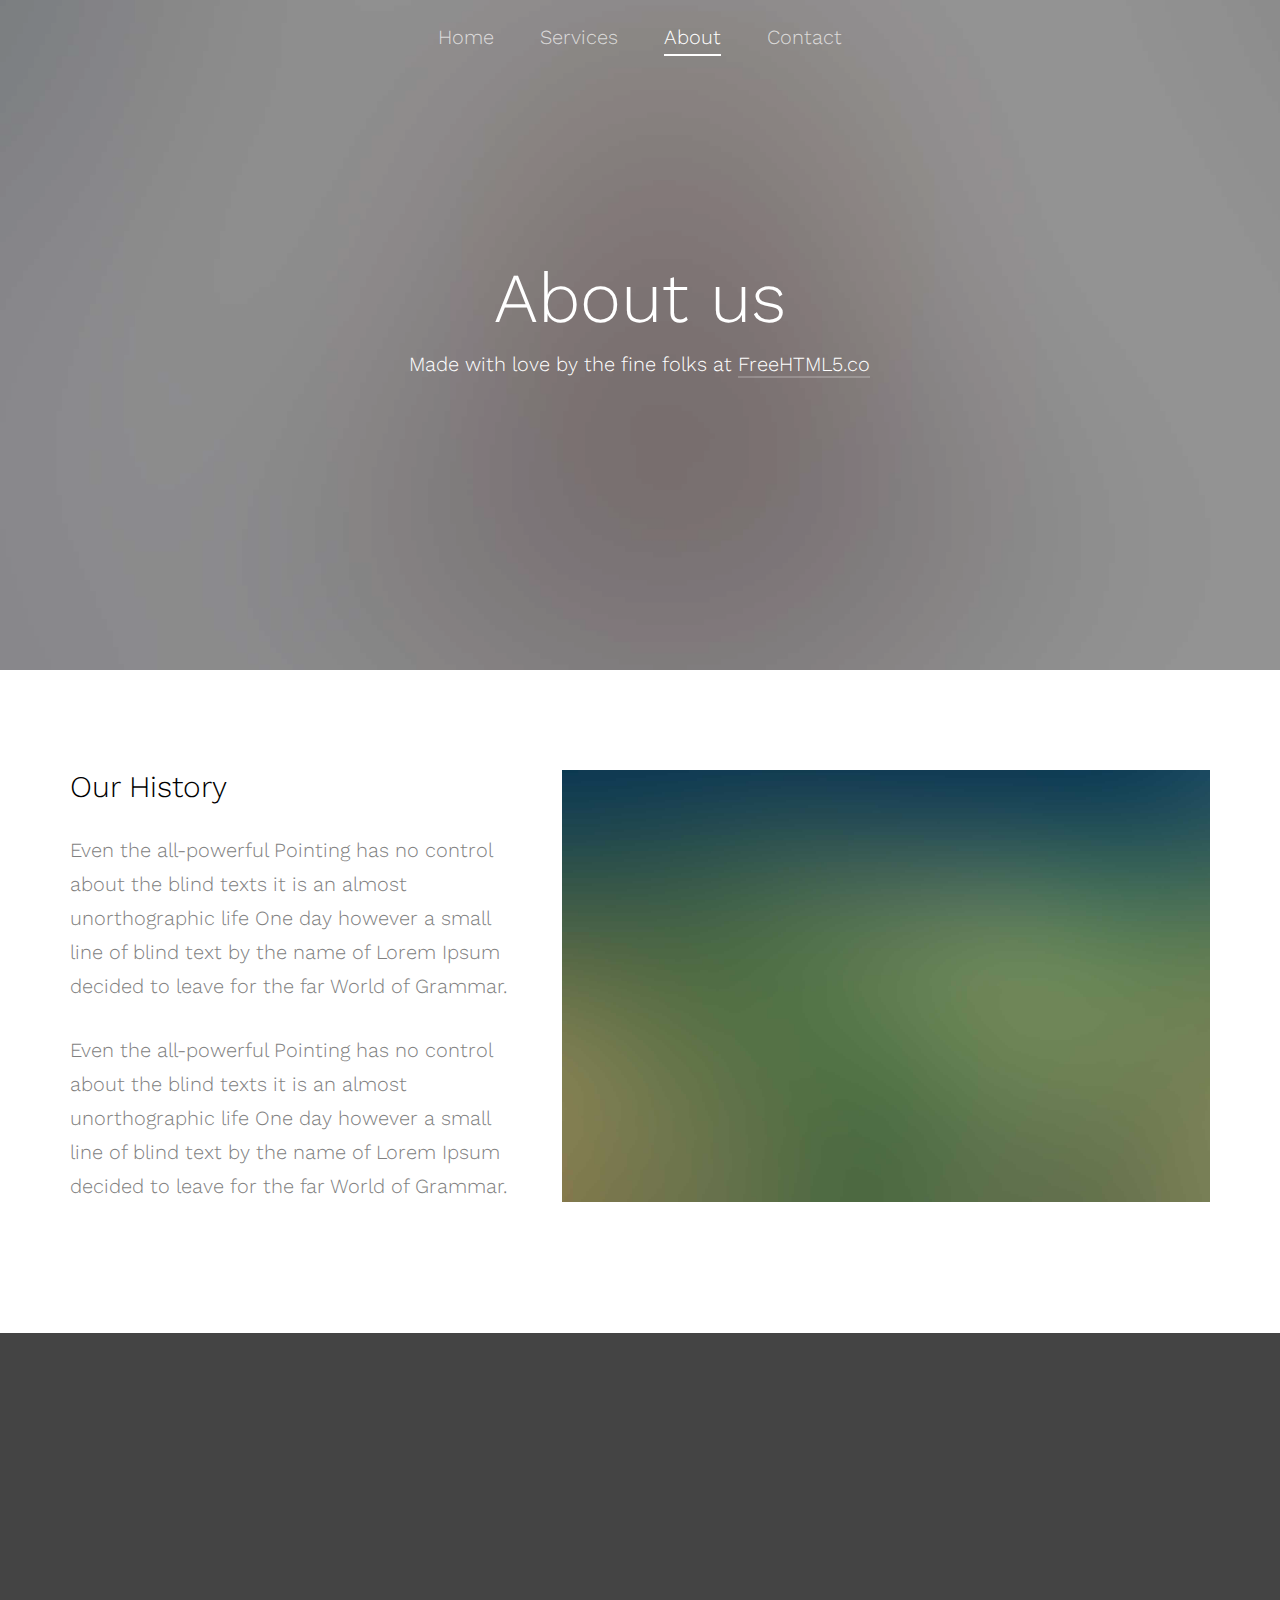
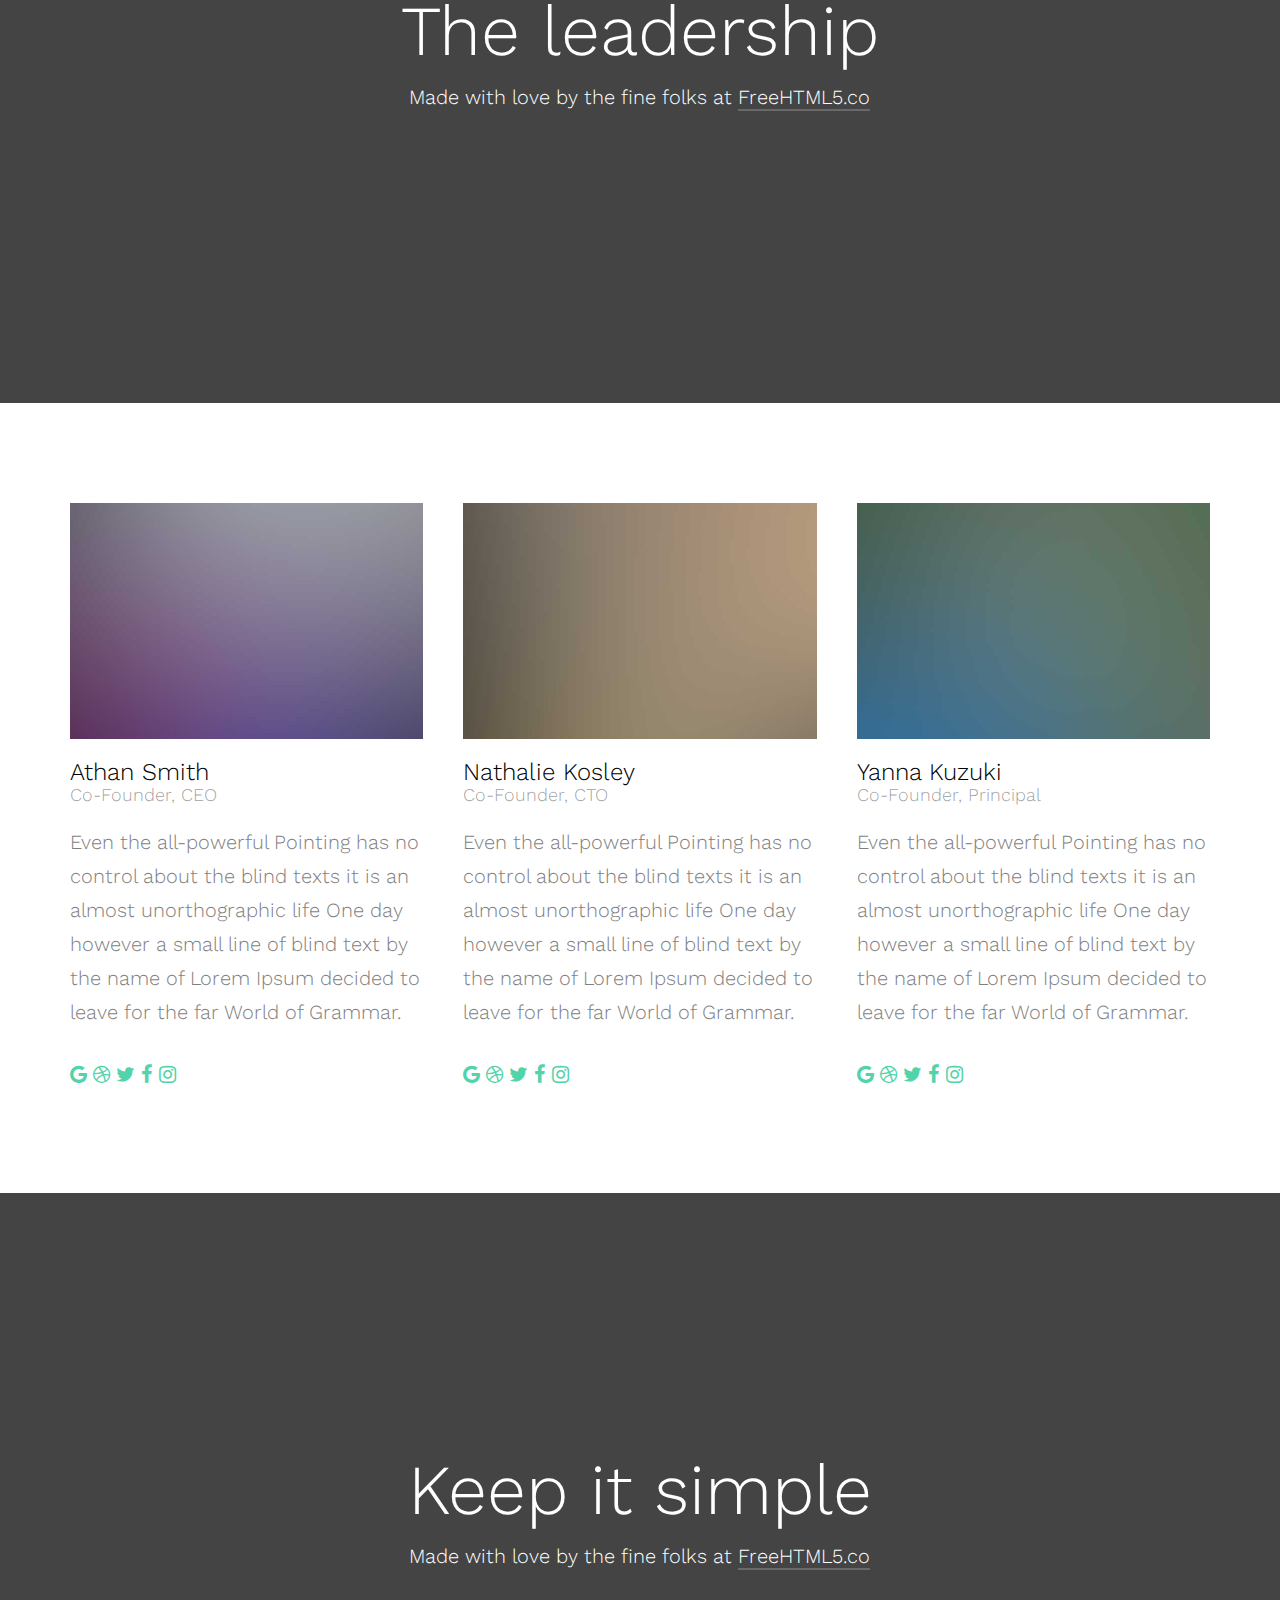
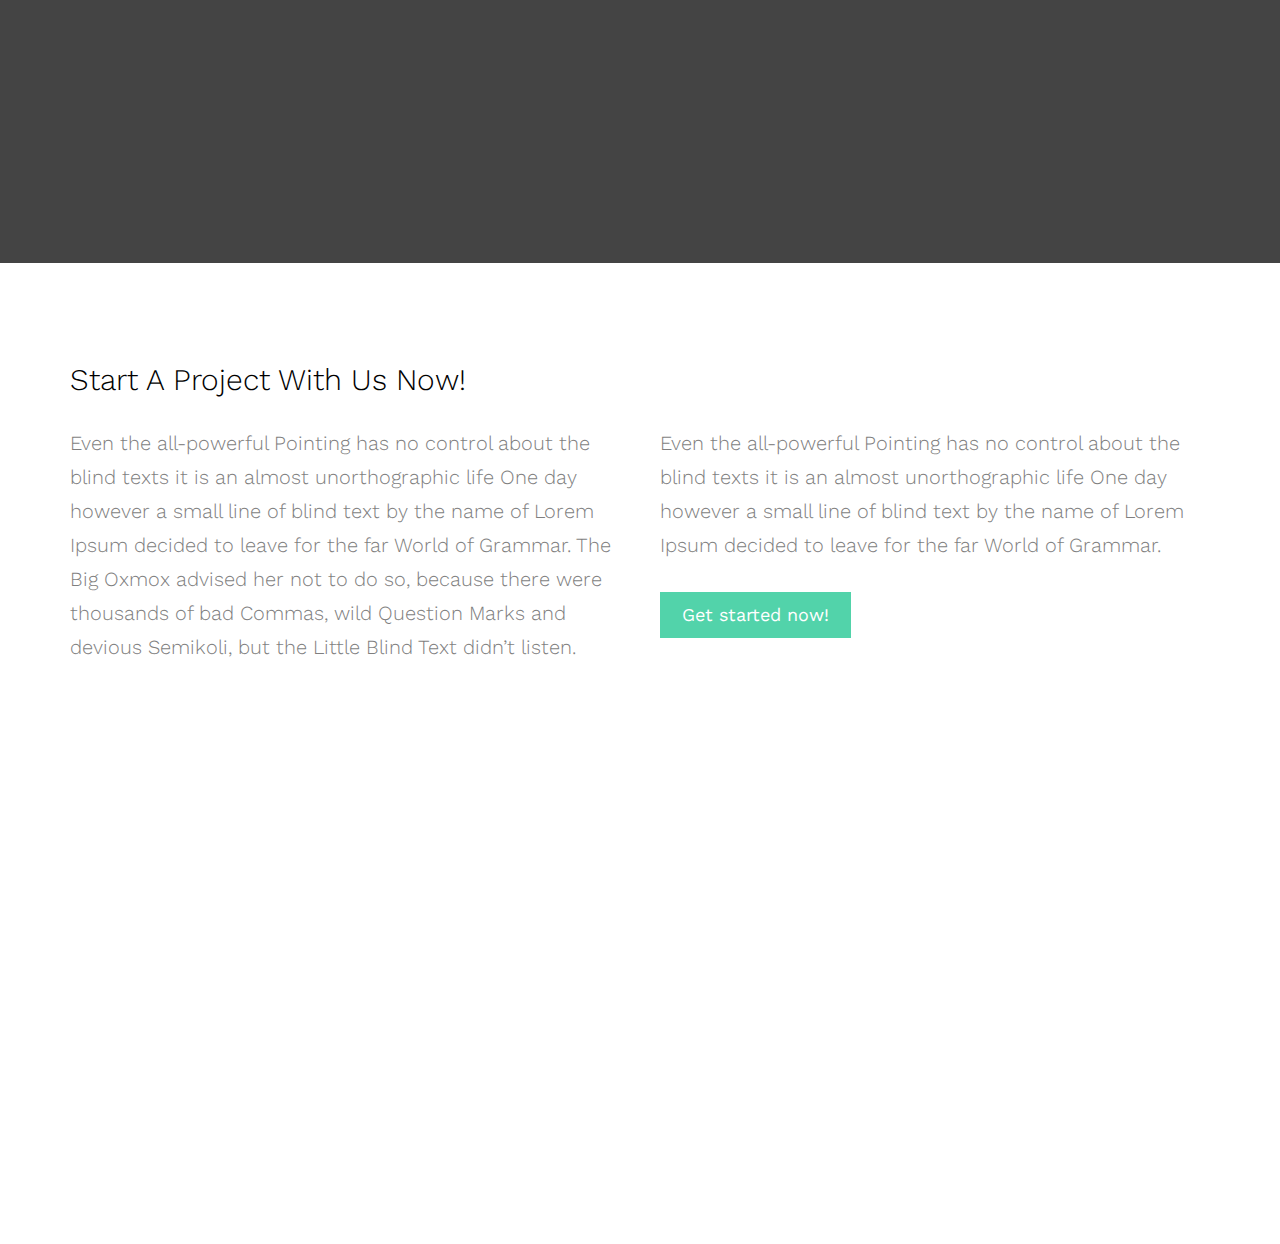
==== about.html @ 06ba613f "init" ====
<!DOCTYPE html>
<!--[if lt IE 7]>      <html class="no-js lt-ie9 lt-ie8 lt-ie7"> <![endif]-->
<!--[if IE 7]>         <html class="no-js lt-ie9 lt-ie8"> <![endif]-->
<!--[if IE 8]>         <html class="no-js lt-ie9"> <![endif]-->
<!--[if gt IE 8]><!--> <html class="no-js"> <!--<![endif]-->
	<head>
	<meta charset="utf-8">
	<meta http-equiv="X-UA-Compatible" content="IE=edge">
	<title>Simple &mdash; Free HTML5 Bootstrap Website Template by FreeHTML5.co</title>
	<meta name="viewport" content="width=device-width, initial-scale=1">
	<meta name="description" content="Free HTML5 Website Template by FreeHTML5.co" />
	<meta name="keywords" content="free html5, free template, free bootstrap, free website template, html5, css3, mobile first, responsive" />
	<meta name="author" content="FreeHTML5.co" />

  <!-- 
	//////////////////////////////////////////////////////

	FREE HTML5 TEMPLATE 
	DESIGNED & DEVELOPED by FreeHTML5.co
		
	Website: 		http://freehtml5.co/
	Email: 			info@freehtml5.co
	Twitter: 		http://twitter.com/fh5co
	Facebook: 		https://www.facebook.com/fh5co

	//////////////////////////////////////////////////////
	 -->

  	<!-- Facebook and Twitter integration -->
	<meta property="og:title" content=""/>
	<meta property="og:image" content=""/>
	<meta property="og:url" content=""/>
	<meta property="og:site_name" content=""/>
	<meta property="og:description" content=""/>
	<meta name="twitter:title" content="" />
	<meta name="twitter:image" content="" />
	<meta name="twitter:url" content="" />
	<meta name="twitter:card" content="" />

	<!-- Place favicon.ico and apple-touch-icon.png in the root directory -->
	<link rel="shortcut icon" href="favicon.ico">

	<link href='https://fonts.googleapis.com/css?family=Work+Sans:400,300,600,400italic,700' rel='stylesheet' type='text/css'>
	
	<!-- Animate.css -->
	<link rel="stylesheet" href="css/animate.css">
	
	<!-- Magnific Popup -->
	<link rel="stylesheet" href="css/magnific-popup.css">
	<!-- Bootstrap  -->
	<link rel="stylesheet" href="css/bootstrap.css">
	<!-- Icomoon Icon Fonts-->
	<link rel="stylesheet" href="css/icomoon.css">
	<!-- Theme style  -->
	<link rel="stylesheet" href="css/style.css">

	<!-- Modernizr JS -->
	<script src="js/modernizr-2.6.2.min.js"></script>
	<!-- FOR IE9 below -->
	<!--[if lt IE 9]>
	<script src="js/respond.min.js"></script>
	<![endif]-->

	</head>
	<body>
	
	<div id="fh5co-wrap">
		<header id="fh5co-header">
			<div class="container">
				<nav class="fh5co-main-nav">
					<ul>
						<li><a href="index.html"><span>Home</span></a></li>
						<li><a href="services.html"><span>Services</span></a></li>
						<li class="fh5co-active"><a href="about.html"><span>About</span></a></li>
						<li><a href="contact.html"><span>Contact</span></a></li>
					</ul>
				</nav>
			</div>
		</header>

		<div class="fh5co-hero" style="background-image: url(images/hero_4.jpg);" data-stellar-background-ratio="0.5">
			<div class="overlay"></div>
			<div class="container">
				<div class="row">
					<div class="col-md-8 col-md-offset-2 col-sm-12 col-sm-offset-0 col-xs-12 col-xs-offset-0 text-center fh5co-table">
						<div class="fh5co-intro fh5co-table-cell">
							<h1 class="text-center">About us</h1>
							<p>Made with love by the fine folks at <a href="http://freehtml5.co">FreeHTML5.co</a></p>
						</div>
					</div>
				</div>
			</div>
		</div>
		<div class="fh5co-section">
			<div class="container">
				<div class="row">
					<div class="col-md-5">
						<h2>Our History</h2>
						<p>Even the all-powerful Pointing has no control about the blind texts it is an almost unorthographic life One day however a small line of blind text by the name of Lorem Ipsum decided to leave for the far World of Grammar. </p>
						<p>Even the all-powerful Pointing has no control about the blind texts it is an almost unorthographic life One day however a small line of blind text by the name of Lorem Ipsum decided to leave for the far World of Grammar.</p>
						
					</div>
					<div class="col-md-7">
						<img src="images/hero_1.jpg" alt="Free HTML5 by FreeHTML5.co" class="img-responsive">
					</div>
				</div>
			</div>
		</div>

		<div class="fh5co-parallax" style="background-image: url(images/hero_2.jpg);" data-stellar-background-ratio="0.5">
			<div class="overlay"></div>
			<div class="container">
				<div class="row">
					<div class="col-md-8 col-md-offset-2 col-sm-12 col-sm-offset-0 col-xs-12 col-xs-offset-0 text-center fh5co-table">
						<div class="fh5co-intro fh5co-table-cell">
							<h1 class="text-center">The leadership</h1>
							<p>Made with love by the fine folks at <a href="http://freehtml5.co">FreeHTML5.co</a></p>
						</div>
					</div>
				</div>
			</div>
		</div>

		<div class="fh5co-section">
			<div class="container">
				<div class="row">
					<div class="col-md-4 fh5co-staff">
						<img src="images/person3.jpg" alt="Free HTML5 Bootstrap Template" class="img-responsive">
						<h3>Athan Smith</h3>
						<h4>Co-Founder, CEO</h4>
						<p>Even the all-powerful Pointing has no control about the blind texts it is an almost unorthographic life One day however a small line of blind text by the name of Lorem Ipsum decided to leave for the far World of Grammar.</p>
						<ul class="fh5co-social">
							<li><a href="#"><i class="icon-google"></i></a></li>
							<li><a href="#"><i class="icon-dribbble"></i></a></li>
							<li><a href="#"><i class="icon-twitter"></i></a></li>
							<li><a href="#"><i class="icon-facebook"></i></a></li>
							<li><a href="#"><i class="icon-instagram"></i></a></li>
						</ul>
					</div>
					<div class="col-md-4 fh5co-staff">
						<img src="images/person2.jpg" alt="Free HTML5 Bootstrap Template" class="img-responsive">
						<h3>Nathalie Kosley</h3>
						<h4>Co-Founder, CTO</h4>
						<p>Even the all-powerful Pointing has no control about the blind texts it is an almost unorthographic life One day however a small line of blind text by the name of Lorem Ipsum decided to leave for the far World of Grammar.</p>
						<ul class="fh5co-social">
							<li><a href="#"><i class="icon-google"></i></a></li>
							<li><a href="#"><i class="icon-dribbble"></i></a></li>
							<li><a href="#"><i class="icon-twitter"></i></a></li>
							<li><a href="#"><i class="icon-facebook"></i></a></li>
							<li><a href="#"><i class="icon-instagram"></i></a></li>
						</ul>
					</div>
					<div class="col-md-4 fh5co-staff">
						<img src="images/person4.jpg" alt="Free HTML5 Bootstrap Template" class="img-responsive">
						<h3>Yanna Kuzuki</h3>
						<h4>Co-Founder, Principal</h4>
						<p>Even the all-powerful Pointing has no control about the blind texts it is an almost unorthographic life One day however a small line of blind text by the name of Lorem Ipsum decided to leave for the far World of Grammar.</p>
						<ul class="fh5co-social">
							<li><a href="#"><i class="icon-google"></i></a></li>
							<li><a href="#"><i class="icon-dribbble"></i></a></li>
							<li><a href="#"><i class="icon-twitter"></i></a></li>
							<li><a href="#"><i class="icon-facebook"></i></a></li>
							<li><a href="#"><i class="icon-instagram"></i></a></li>
						</ul>
					</div>
				</div>
			</div>
		</div>


		<div class="fh5co-parallax" style="background-image: url(images/hero_3.jpg);" data-stellar-background-ratio="0.5">
			<div class="overlay"></div>
			<div class="container">
				<div class="row">
					<div class="col-md-8 col-md-offset-2 col-sm-12 col-sm-offset-0 col-xs-12 col-xs-offset-0 text-center fh5co-table">
						<div class="fh5co-intro fh5co-table-cell">
							<h1 class="text-center">Keep it simple</h1>
							<p>Made with love by the fine folks at <a href="http://freehtml5.co">FreeHTML5.co</a></p>
						</div>
					</div>
				</div>
			</div>
		</div>

		<div class="fh5co-section">
			<div class="container">

				<div class="row">
					<div class="col-md-12">
						<div class="row">
							<div class="col-md-6">
								<h2>Start A Project With Us Now!</h2>
							</div>
						</div>
					</div>
					<div class="col-md-6">
						<p>Even the all-powerful Pointing has no control about the blind texts it is an almost unorthographic life One day however a small line of blind text by the name of Lorem Ipsum decided to leave for the far World of Grammar. The Big Oxmox advised her not to do so, because there were thousands of bad Commas, wild Question Marks and devious Semikoli, but the Little Blind Text didn’t listen.</p>
						
					</div>
					<div class="col-md-6">
						<p>Even the all-powerful Pointing has no control about the blind texts it is an almost unorthographic life One day however a small line of blind text by the name of Lorem Ipsum decided to leave for the far World of Grammar.</p>
						<p><a href="#" class="btn btn-primary">Get started now!</a></p>
					</div>
				</div>

			</div>
		</div>

	</div> <!-- END fh5co-wrap -->


	<footer id="fh5co-footer">
		<div class="container">
			<div class="row">
				<div class="col-md-4">
					<h3>About Us</h3>
					<p>She packed her seven versalia, put her initial into the belt and made herself on the way. When she reached the first hills of the Italic Mountains.</p>
				</div>
				<div class="col-md-3 col-md-push-1">
					<h3>Quick Links</h3>
					<ul>
						<li><a href="#">About Us</a></li>
						<li><a href="#">Products</a></li>
						<li><a href="#">Services</a></li>
						<li><a href="#">Blog</a></li>
						<li><a href="#">Contact</a></li>
					</ul>
				</div>
				<div class="col-md-3 col-md-push-1">
					<h3>Follow Us</h3>
					<ul class="fh5co-social">
						<li><a href="#"><i class="icon-twitter"></i> <span>Twitter</span></a></li>
						<li><a href="#"><i class="icon-facebook"></i> <span>Facebook</span></a></li>
						<li><a href="#"><i class="icon-instagram"></i> <span>Instagram</span></a></li>
						<li><a href="#"><i class="icon-google"></i> <span>Google Plus</span></a></li>
					</ul>
				</div>
			</div>
			<div class="row">
				<div class="col-md-12 fh5co-copyright text-center">
					<p><small>&copy; 2016 Free HTML5 Simple. All Rights Reserved. </small> <small>Made with care by <a href="http://freehtml5.co/" target="_blank">FreeHTML5.co</a> Demo Images: <a href="http://unsplash.com" target="_blank">Unsplash</a></small></p>
				</div>
			</div>
		</div>
	</footer>
	
	<!-- jQuery -->
	<script src="js/jquery.min.js"></script>
	<!-- jQuery Easing -->
	<script src="js/jquery.easing.1.3.js"></script>
	<!-- Bootstrap -->
	<script src="js/bootstrap.min.js"></script>
	<!-- Waypoints -->
	<script src="js/jquery.waypoints.min.js"></script>
	<!-- Stellar -->
	<script src="js/jquery.stellar.min.js"></script>
	<!-- MAIN JS -->
	<script src="js/main.js"></script>

	</body>
</html>
---- css/icomoon.css ----
@font-face {
    font-family: 'icomoon';
    src:    url('../fonts/icomoon/icomoon.eot?195opb');
    src:    url('../fonts/icomoon/icomoon.eot?195opb#iefix') format('embedded-opentype'),
        url('../fonts/icomoon/icomoon.ttf?195opb') format('truetype'),
        url('../fonts/icomoon/icomoon.woff?195opb') format('woff'),
        url('../fonts/icomoon/icomoon.svg?195opb#icomoon') format('svg');
    font-weight: normal;
    font-style: normal;
}

[class^="icon-"], [class*=" icon-"] {
    /* use !important to prevent issues with browser extensions that change fonts */
    font-family: 'icomoon' !important;
    speak: none;
    font-style: normal;
    font-weight: normal;
    font-variant: normal;
    text-transform: none;
    line-height: 1;

    /* Better Font Rendering =========== */
    -webkit-font-smoothing: antialiased;
    -moz-osx-font-smoothing: grayscale;
}

.icon-glass:before {
    content: "\f000";
}
.icon-music:before {
    content: "\f001";
}
.icon-search:before {
    content: "\f002";
}
.icon-envelope-o:before {
    content: "\f003";
}
.icon-heart:before {
    content: "\f004";
}
.icon-star:before {
    content: "\f005";
}
.icon-star-o:before {
    content: "\f006";
}
.icon-user:before {
    content: "\f007";
}
.icon-film:before {
    content: "\f008";
}
.icon-th-large:before {
    content: "\f009";
}
.icon-th:before {
    content: "\f00a";
}
.icon-th-list:before {
    content: "\f00b";
}
.icon-check:before {
    content: "\f00c";
}
.icon-close:before {
    content: "\f00d";
}
.icon-remove:before {
    content: "\f00d";
}
.icon-times:before {
    content: "\f00d";
}
.icon-search-plus:before {
    content: "\f00e";
}
.icon-search-minus:before {
    content: "\f010";
}
.icon-power-off:before {
    content: "\f011";
}
.icon-signal:before {
    content: "\f012";
}
.icon-cog:before {
    content: "\f013";
}
.icon-gear:before {
    content: "\f013";
}
.icon-trash-o:before {
    content: "\f014";
}
.icon-home:before {
    content: "\f015";
}
.icon-file-o:before {
    content: "\f016";
}
.icon-clock-o:before {
    content: "\f017";
}
.icon-road:before {
    content: "\f018";
}
.icon-download:before {
    content: "\f019";
}
.icon-arrow-circle-o-down:before {
    content: "\f01a";
}
.icon-arrow-circle-o-up:before {
    content: "\f01b";
}
.icon-inbox:before {
    content: "\f01c";
}
.icon-play-circle-o:before {
    content: "\f01d";
}
.icon-repeat:before {
    content: "\f01e";
}
.icon-rotate-right:before {
    content: "\f01e";
}
.icon-refresh:before {
    content: "\f021";
}
.icon-list-alt:before {
    content: "\f022";
}
.icon-lock:before {
    content: "\f023";
}
.icon-flag:before {
    content: "\f024";
}
.icon-headphones:before {
    content: "\f025";
}
.icon-volume-off:before {
    content: "\f026";
}
.icon-volume-down:before {
    content: "\f027";
}
.icon-volume-up:before {
    content: "\f028";
}
.icon-qrcode:before {
    content: "\f029";
}
.icon-barcode:before {
    content: "\f02a";
}
.icon-tag:before {
    content: "\f02b";
}
.icon-tags:before {
    content: "\f02c";
}
.icon-book:before {
    content: "\f02d";
}
.icon-bookmark:before {
    content: "\f02e";
}
.icon-print:before {
    content: "\f02f";
}
.icon-camera:before {
    content: "\f030";
}
.icon-font:before {
    content: "\f031";
}
.icon-bold:before {
    content: "\f032";
}
.icon-italic:before {
    content: "\f033";
}
.icon-text-height:before {
    content: "\f034";
}
.icon-text-width:before {
    content: "\f035";
}
.icon-align-left:before {
    content: "\f036";
}
.icon-align-center:before {
    content: "\f037";
}
.icon-align-right:before {
    content: "\f038";
}
.icon-align-justify:before {
    content: "\f039";
}
.icon-list:before {
    content: "\f03a";
}
.icon-dedent:before {
    content: "\f03b";
}
.icon-outdent:before {
    content: "\f03b";
}
.icon-indent:before {
    content: "\f03c";
}
.icon-video-camera:before {
    content: "\f03d";
}
.icon-image:before {
    content: "\f03e";
}
.icon-photo:before {
    content: "\f03e";
}
.icon-picture-o:before {
    content: "\f03e";
}
.icon-pencil:before {
    content: "\f040";
}
.icon-map-marker:before {
    content: "\f041";
}
.icon-adjust:before {
    content: "\f042";
}
.icon-tint:before {
    content: "\f043";
}
.icon-edit:before {
    content: "\f044";
}
.icon-pencil-square-o:before {
    content: "\f044";
}
.icon-share-square-o:before {
    content: "\f045";
}
.icon-check-square-o:before {
    content: "\f046";
}
.icon-arrows:before {
    content: "\f047";
}
.icon-step-backward:before {
    content: "\f048";
}
.icon-fast-backward:before {
    content: "\f049";
}
.icon-backward:before {
    content: "\f04a";
}
.icon-play:before {
    content: "\f04b";
}
.icon-pause:before {
    content: "\f04c";
}
.icon-stop:before {
    content: "\f04d";
}
.icon-forward:before {
    content: "\f04e";
}
.icon-fast-forward:before {
    content: "\f050";
}
.icon-step-forward:before {
    content: "\f051";
}
.icon-eject:before {
    content: "\f052";
}
.icon-chevron-left:before {
    content: "\f053";
}
.icon-chevron-right:before {
    content: "\f054";
}
.icon-plus-circle:before {
    content: "\f055";
}
.icon-minus-circle:before {
    content: "\f056";
}
.icon-times-circle:before {
    content: "\f057";
}
.icon-check-circle:before {
    content: "\f058";
}
.icon-question-circle:before {
    content: "\f059";
}
.icon-info-circle:before {
    content: "\f05a";
}
.icon-crosshairs:before {
    content: "\f05b";
}
.icon-times-circle-o:before {
    content: "\f05c";
}
.icon-check-circle-o:before {
    content: "\f05d";
}
.icon-ban:before {
    content: "\f05e";
}
.icon-arrow-left:before {
    content: "\f060";
}
.icon-arrow-right:before {
    content: "\f061";
}
.icon-arrow-up:before {
    content: "\f062";
}
.icon-arrow-down:before {
    content: "\f063";
}
.icon-mail-forward:before {
    content: "\f064";
}
.icon-share:before {
    content: "\f064";
}
.icon-expand:before {
    content: "\f065";
}
.icon-compress:before {
    content: "\f066";
}
.icon-plus:before {
    content: "\f067";
}
.icon-minus:before {
    content: "\f068";
}
.icon-asterisk:before {
    content: "\f069";
}
.icon-exclamation-circle:before {
    content: "\f06a";
}
.icon-gift:before {
    content: "\f06b";
}
.icon-leaf:before {
    content: "\f06c";
}
.icon-fire:before {
    content: "\f06d";
}
.icon-eye:before {
    content: "\f06e";
}
.icon-eye-slash:before {
    content: "\f070";
}
.icon-exclamation-triangle:before {
    content: "\f071";
}
.icon-warning:before {
    content: "\f071";
}
.icon-plane:before {
    content: "\f072";
}
.icon-calendar:before {
    content: "\f073";
}
.icon-random:before {
    content: "\f074";
}
.icon-comment:before {
    content: "\f075";
}
.icon-magnet:before {
    content: "\f076";
}
.icon-chevron-up:before {
    content: "\f077";
}
.icon-chevron-down:before {
    content: "\f078";
}
.icon-retweet:before {
    content: "\f079";
}
.icon-shopping-cart:before {
    content: "\f07a";
}
.icon-folder:before {
    content: "\f07b";
}
.icon-folder-open:before {
    content: "\f07c";
}
.icon-arrows-v:before {
    content: "\f07d";
}
.icon-arrows-h:before {
    content: "\f07e";
}
.icon-bar-chart:before {
    content: "\f080";
}
.icon-bar-chart-o:before {
    content: "\f080";
}
.icon-twitter-square:before {
    content: "\f081";
}
.icon-facebook-square:before {
    content: "\f082";
}
.icon-camera-retro:before {
    content: "\f083";
}
.icon-key:before {
    content: "\f084";
}
.icon-cogs:before {
    content: "\f085";
}
.icon-gears:before {
    content: "\f085";
}
.icon-comments:before {
    content: "\f086";
}
.icon-thumbs-o-up:before {
    content: "\f087";
}
.icon-thumbs-o-down:before {
    content: "\f088";
}
.icon-star-half:before {
    content: "\f089";
}
.icon-heart-o:before {
    content: "\f08a";
}
.icon-sign-out:before {
    content: "\f08b";
}
.icon-linkedin-square:before {
    content: "\f08c";
}
.icon-thumb-tack:before {
    content: "\f08d";
}
.icon-external-link:before {
    content: "\f08e";
}
.icon-sign-in:before {
    content: "\f090";
}
.icon-trophy:before {
    content: "\f091";
}
.icon-github-square:before {
    content: "\f092";
}
.icon-upload:before {
    content: "\f093";
}
.icon-lemon-o:before {
    content: "\f094";
}
.icon-phone:before {
    content: "\f095";
}
.icon-square-o:before {
    content: "\f096";
}
.icon-bookmark-o:before {
    content: "\f097";
}
.icon-phone-square:before {
    content: "\f098";
}
.icon-twitter:before {
    content: "\f099";
}
.icon-facebook:before {
    content: "\f09a";
}
.icon-facebook-f:before {
    content: "\f09a";
}
.icon-github:before {
    content: "\f09b";
}
.icon-unlock:before {
    content: "\f09c";
}
.icon-credit-card:before {
    content: "\f09d";
}
.icon-feed:before {
    content: "\f09e";
}
.icon-rss:before {
    content: "\f09e";
}
.icon-hdd-o:before {
    content: "\f0a0";
}
.icon-bullhorn:before {
    content: "\f0a1";
}
.icon-bell-o:before {
    content: "\f0a2";
}
.icon-certificate:before {
    content: "\f0a3";
}
.icon-hand-o-right:before {
    content: "\f0a4";
}
.icon-hand-o-left:before {
    content: "\f0a5";
}
.icon-hand-o-up:before {
    content: "\f0a6";
}
.icon-hand-o-down:before {
    content: "\f0a7";
}
.icon-arrow-circle-left:before {
    content: "\f0a8";
}
.icon-arrow-circle-right:before {
    content: "\f0a9";
}
.icon-arrow-circle-up:before {
    content: "\f0aa";
}
.icon-arrow-circle-down:before {
    content: "\f0ab";
}
.icon-globe:before {
    content: "\f0ac";
}
.icon-wrench:before {
    content: "\f0ad";
}
.icon-tasks:before {
    content: "\f0ae";
}
.icon-filter:before {
    content: "\f0b0";
}
.icon-briefcase:before {
    content: "\f0b1";
}
.icon-arrows-alt:before {
    content: "\f0b2";
}
.icon-group:before {
    content: "\f0c0";
}
.icon-users:before {
    content: "\f0c0";
}
.icon-chain:before {
    content: "\f0c1";
}
.icon-link:before {
    content: "\f0c1";
}
.icon-cloud:before {
    content: "\f0c2";
}
.icon-flask:before {
    content: "\f0c3";
}
.icon-cut:before {
    content: "\f0c4";
}
.icon-scissors:before {
    content: "\f0c4";
}
.icon-copy:before {
    content: "\f0c5";
}
.icon-files-o:before {
    content: "\f0c5";
}
.icon-paperclip:before {
    content: "\f0c6";
}
.icon-floppy-o:before {
    content: "\f0c7";
}
.icon-save:before {
    content: "\f0c7";
}
.icon-square:before {
    content: "\f0c8";
}
.icon-bars:before {
    content: "\f0c9";
}
.icon-navicon:before {
    content: "\f0c9";
}
.icon-reorder:before {
    content: "\f0c9";
}
.icon-list-ul:before {
    content: "\f0ca";
}
.icon-list-ol:before {
    content: "\f0cb";
}
.icon-strikethrough:before {
    content: "\f0cc";
}
.icon-underline:before {
    content: "\f0cd";
}
.icon-table:before {
    content: "\f0ce";
}
.icon-magic:before {
    content: "\f0d0";
}
.icon-truck:before {
    content: "\f0d1";
}
.icon-pinterest:before {
    content: "\f0d2";
}
.icon-pinterest-square:before {
    content: "\f0d3";
}
.icon-google-plus-square:before {
    content: "\f0d4";
}
.icon-google-plus:before {
    content: "\f0d5";
}
.icon-money:before {
    content: "\f0d6";
}
.icon-caret-down:before {
    content: "\f0d7";
}
.icon-caret-up:before {
    content: "\f0d8";
}
.icon-caret-left:before {
    content: "\f0d9";
}
.icon-caret-right:before {
    content: "\f0da";
}
.icon-columns:before {
    content: "\f0db";
}
.icon-sort:before {
    content: "\f0dc";
}
.icon-unsorted:before {
    content: "\f0dc";
}
.icon-sort-desc:before {
    content: "\f0dd";
}
.icon-sort-down:before {
    content: "\f0dd";
}
.icon-sort-asc:before {
    content: "\f0de";
}
.icon-sort-up:before {
    content: "\f0de";
}
.icon-envelope:before {
    content: "\f0e0";
}
.icon-linkedin:before {
    content: "\f0e1";
}
.icon-rotate-left:before {
    content: "\f0e2";
}
.icon-undo:before {
    content: "\f0e2";
}
.icon-gavel:before {
    content: "\f0e3";
}
.icon-legal:before {
    content: "\f0e3";
}
.icon-dashboard:before {
    content: "\f0e4";
}
.icon-tachometer:before {
    content: "\f0e4";
}
.icon-comment-o:before {
    content: "\f0e5";
}
.icon-comments-o:before {
    content: "\f0e6";
}
.icon-bolt:before {
    content: "\f0e7";
}
.icon-flash:before {
    content: "\f0e7";
}
.icon-sitemap:before {
    content: "\f0e8";
}
.icon-umbrella:before {
    content: "\f0e9";
}
.icon-clipboard:before {
    content: "\f0ea";
}
.icon-paste:before {
    content: "\f0ea";
}
.icon-lightbulb-o:before {
    content: "\f0eb";
}
.icon-exchange:before {
    content: "\f0ec";
}
.icon-cloud-download:before {
    content: "\f0ed";
}
.icon-cloud-upload:before {
    content: "\f0ee";
}
.icon-user-md:before {
    content: "\f0f0";
}
.icon-stethoscope:before {
    content: "\f0f1";
}
.icon-suitcase:before {
    content: "\f0f2";
}
.icon-bell:before {
    content: "\f0f3";
}
.icon-coffee:before {
    content: "\f0f4";
}
.icon-cutlery:before {
    content: "\f0f5";
}
.icon-file-text-o:before {
    content: "\f0f6";
}
.icon-building-o:before {
    content: "\f0f7";
}
.icon-hospital-o:before {
    content: "\f0f8";
}
.icon-ambulance:before {
    content: "\f0f9";
}
.icon-medkit:before {
    content: "\f0fa";
}
.icon-fighter-jet:before {
    content: "\f0fb";
}
.icon-beer:before {
    content: "\f0fc";
}
.icon-h-square:before {
    content: "\f0fd";
}
.icon-plus-square:before {
    content: "\f0fe";
}
.icon-angle-double-left:before {
    content: "\f100";
}
.icon-angle-double-right:before {
    content: "\f101";
}
.icon-angle-double-up:before {
    content: "\f102";
}
.icon-angle-double-down:before {
    content: "\f103";
}
.icon-angle-left:before {
    content: "\f104";
}
.icon-angle-right:before {
    content: "\f105";
}
.icon-angle-up:before {
    content: "\f106";
}
.icon-angle-down:before {
    content: "\f107";
}
.icon-desktop:before {
    content: "\f108";
}
.icon-laptop:before {
    content: "\f109";
}
.icon-tablet:before {
    content: "\f10a";
}
.icon-mobile:before {
    content: "\f10b";
}
.icon-mobile-phone:before {
    content: "\f10b";
}
.icon-circle-o:before {
    content: "\f10c";
}
.icon-quote-left:before {
    content: "\f10d";
}
.icon-quote-right:before {
    content: "\f10e";
}
.icon-spinner:before {
    content: "\f110";
}
.icon-circle:before {
    content: "\f111";
}
.icon-mail-reply:before {
    content: "\f112";
}
.icon-reply:before {
    content: "\f112";
}
.icon-github-alt:before {
    content: "\f113";
}
.icon-folder-o:before {
    content: "\f114";
}
.icon-folder-open-o:before {
    content: "\f115";
}
.icon-smile-o:before {
    content: "\f118";
}
.icon-frown-o:before {
    content: "\f119";
}
.icon-meh-o:before {
    content: "\f11a";
}
.icon-gamepad:before {
    content: "\f11b";
}
.icon-keyboard-o:before {
    content: "\f11c";
}
.icon-flag-o:before {
    content: "\f11d";
}
.icon-flag-checkered:before {
    content: "\f11e";
}
.icon-terminal:before {
    content: "\f120";
}
.icon-code:before {
    content: "\f121";
}
.icon-mail-reply-all:before {
    content: "\f122";
}
.icon-reply-all:before {
    content: "\f122";
}
.icon-star-half-empty:before {
    content: "\f123";
}
.icon-star-half-full:before {
    content: "\f123";
}
.icon-star-half-o:before {
    content: "\f123";
}
.icon-location-arrow:before {
    content: "\f124";
}
.icon-crop:before {
    content: "\f125";
}
.icon-code-fork:before {
    content: "\f126";
}
.icon-chain-broken:before {
    content: "\f127";
}
.icon-unlink:before {
    content: "\f127";
}
.icon-question:before {
    content: "\f128";
}
.icon-info:before {
    content: "\f129";
}
.icon-exclamation:before {
    content: "\f12a";
}
.icon-superscript:before {
    content: "\f12b";
}
.icon-subscript:before {
    content: "\f12c";
}
.icon-eraser:before {
    content: "\f12d";
}
.icon-puzzle-piece:before {
    content: "\f12e";
}
.icon-microphone:before {
    content: "\f130";
}
.icon-microphone-slash:before {
    content: "\f131";
}
.icon-shield:before {
    content: "\f132";
}
.icon-calendar-o:before {
    content: "\f133";
}
.icon-fire-extinguisher:before {
    content: "\f134";
}
.icon-rocket:before {
    content: "\f135";
}
.icon-maxcdn:before {
    content: "\f136";
}
.icon-chevron-circle-left:before {
    content: "\f137";
}
.icon-chevron-circle-right:before {
    content: "\f138";
}
.icon-chevron-circle-up:before {
    content: "\f139";
}
.icon-chevron-circle-down:before {
    content: "\f13a";
}
.icon-html5:before {
    content: "\f13b";
}
.icon-css3:before {
    content: "\f13c";
}
.icon-anchor:before {
    content: "\f13d";
}
.icon-unlock-alt:before {
    content: "\f13e";
}
.icon-bullseye:before {
    content: "\f140";
}
.icon-ellipsis-h:before {
    content: "\f141";
}
.icon-ellipsis-v:before {
    content: "\f142";
}
.icon-rss-square:before {
    content: "\f143";
}
.icon-play-circle:before {
    content: "\f144";
}
.icon-ticket:before {
    content: "\f145";
}
.icon-minus-square:before {
    content: "\f146";
}
.icon-minus-square-o:before {
    content: "\f147";
}
.icon-level-up:before {
    content: "\f148";
}
.icon-level-down:before {
    content: "\f149";
}
.icon-check-square:before {
    content: "\f14a";
}
.icon-pencil-square:before {
    content: "\f14b";
}
.icon-external-link-square:before {
    content: "\f14c";
}
.icon-share-square:before {
    content: "\f14d";
}
.icon-compass:before {
    content: "\f14e";
}
.icon-caret-square-o-down:before {
    content: "\f150";
}
.icon-toggle-down:before {
    content: "\f150";
}
.icon-caret-square-o-up:before {
    content: "\f151";
}
.icon-toggle-up:before {
    content: "\f151";
}
.icon-caret-square-o-right:before {
    content: "\f152";
}
.icon-toggle-right:before {
    content: "\f152";
}
.icon-eur:before {
    content: "\f153";
}
.icon-euro:before {
    content: "\f153";
}
.icon-gbp:before {
    content: "\f154";
}
.icon-dollar:before {
    content: "\f155";
}
.icon-usd:before {
    content: "\f155";
}
.icon-inr:before {
    content: "\f156";
}
.icon-rupee:before {
    content: "\f156";
}
.icon-cny:before {
    content: "\f157";
}
.icon-jpy:before {
    content: "\f157";
}
.icon-rmb:before {
    content: "\f157";
}
.icon-yen:before {
    content: "\f157";
}
.icon-rouble:before {
    content: "\f158";
}
.icon-rub:before {
    content: "\f158";
}
.icon-ruble:before {
    content: "\f158";
}
.icon-krw:before {
    content: "\f159";
}
.icon-won:before {
    content: "\f159";
}
.icon-bitcoin:before {
    content: "\f15a";
}
.icon-btc:before {
    content: "\f15a";
}
.icon-file:before {
    content: "\f15b";
}
.icon-file-text:before {
    content: "\f15c";
}
.icon-sort-alpha-asc:before {
    content: "\f15d";
}
.icon-sort-alpha-desc:before {
    content: "\f15e";
}
.icon-sort-amount-asc:before {
    content: "\f160";
}
.icon-sort-amount-desc:before {
    content: "\f161";
}
.icon-sort-numeric-asc:before {
    content: "\f162";
}
.icon-sort-numeric-desc:before {
    content: "\f163";
}
.icon-thumbs-up:before {
    content: "\f164";
}
.icon-thumbs-down:before {
    content: "\f165";
}
.icon-youtube-square:before {
    content: "\f166";
}
.icon-youtube:before {
    content: "\f167";
}
.icon-xing:before {
    content: "\f168";
}
.icon-xing-square:before {
    content: "\f169";
}
.icon-youtube-play:before {
    content: "\f16a";
}
.icon-dropbox:before {
    content: "\f16b";
}
.icon-stack-overflow:before {
    content: "\f16c";
}
.icon-instagram:before {
    content: "\f16d";
}
.icon-flickr:before {
    content: "\f16e";
}
.icon-adn:before {
    content: "\f170";
}
.icon-bitbucket:before {
    content: "\f171";
}
.icon-bitbucket-square:before {
    content: "\f172";
}
.icon-tumblr:before {
    content: "\f173";
}
.icon-tumblr-square:before {
    content: "\f174";
}
.icon-long-arrow-down:before {
    content: "\f175";
}
.icon-long-arrow-up:before {
    content: "\f176";
}
.icon-long-arrow-left:before {
    content: "\f177";
}
.icon-long-arrow-right:before {
    content: "\f178";
}
.icon-apple:before {
    content: "\f179";
}
.icon-windows:before {
    content: "\f17a";
}
.icon-android:before {
    content: "\f17b";
}
.icon-linux:before {
    content: "\f17c";
}
.icon-dribbble:before {
    content: "\f17d";
}
.icon-skype:before {
    content: "\f17e";
}
.icon-foursquare:before {
    content: "\f180";
}
.icon-trello:before {
    content: "\f181";
}
.icon-female:before {
    content: "\f182";
}
.icon-male:before {
    content: "\f183";
}
.icon-gittip:before {
    content: "\f184";
}
.icon-gratipay:before {
    content: "\f184";
}
.icon-sun-o:before {
    content: "\f185";
}
.icon-moon-o:before {
    content: "\f186";
}
.icon-archive:before {
    content: "\f187";
}
.icon-bug:before {
    content: "\f188";
}
.icon-vk:before {
    content: "\f189";
}
.icon-weibo:before {
    content: "\f18a";
}
.icon-renren:before {
    content: "\f18b";
}
.icon-pagelines:before {
    content: "\f18c";
}
.icon-stack-exchange:before {
    content: "\f18d";
}
.icon-arrow-circle-o-right:before {
    content: "\f18e";
}
.icon-arrow-circle-o-left:before {
    content: "\f190";
}
.icon-caret-square-o-left:before {
    content: "\f191";
}
.icon-toggle-left:before {
    content: "\f191";
}
.icon-dot-circle-o:before {
    content: "\f192";
}
.icon-wheelchair:before {
    content: "\f193";
}
.icon-vimeo-square:before {
    content: "\f194";
}
.icon-try:before {
    content: "\f195";
}
.icon-turkish-lira:before {
    content: "\f195";
}
.icon-plus-square-o:before {
    content: "\f196";
}
.icon-space-shuttle:before {
    content: "\f197";
}
.icon-slack:before {
    content: "\f198";
}
.icon-envelope-square:before {
    content: "\f199";
}
.icon-wordpress:before {
    content: "\f19a";
}
.icon-openid:before {
    content: "\f19b";
}
.icon-bank:before {
    content: "\f19c";
}
.icon-institution:before {
    content: "\f19c";
}
.icon-university:before {
    content: "\f19c";
}
.icon-graduation-cap:before {
    content: "\f19d";
}
.icon-mortar-board:before {
    content: "\f19d";
}
.icon-yahoo:before {
    content: "\f19e";
}
.icon-google:before {
    content: "\f1a0";
}
.icon-reddit:before {
    content: "\f1a1";
}
.icon-reddit-square:before {
    content: "\f1a2";
}
.icon-stumbleupon-circle:before {
    content: "\f1a3";
}
.icon-stumbleupon:before {
    content: "\f1a4";
}
.icon-delicious:before {
    content: "\f1a5";
}
.icon-digg:before {
    content: "\f1a6";
}
.icon-pied-piper-pp:before {
    content: "\f1a7";
}
.icon-pied-piper-alt:before {
    content: "\f1a8";
}
.icon-drupal:before {
    content: "\f1a9";
}
.icon-joomla:before {
    content: "\f1aa";
}
.icon-language:before {
    content: "\f1ab";
}
.icon-fax:before {
    content: "\f1ac";
}
.icon-building:before {
    content: "\f1ad";
}
.icon-child:before {
    content: "\f1ae";
}
.icon-paw:before {
    content: "\f1b0";
}
.icon-spoon:before {
    content: "\f1b1";
}
.icon-cube:before {
    content: "\f1b2";
}
.icon-cubes:before {
    content: "\f1b3";
}
.icon-behance:before {
    content: "\f1b4";
}
.icon-behance-square:before {
    content: "\f1b5";
}
.icon-steam:before {
    content: "\f1b6";
}
.icon-steam-square:before {
    content: "\f1b7";
}
.icon-recycle:before {
    content: "\f1b8";
}
.icon-automobile:before {
    content: "\f1b9";
}
.icon-car:before {
    content: "\f1b9";
}
.icon-cab:before {
    content: "\f1ba";
}
.icon-taxi:before {
    content: "\f1ba";
}
.icon-tree:before {
    content: "\f1bb";
}
.icon-spotify:before {
    content: "\f1bc";
}
.icon-deviantart:before {
    content: "\f1bd";
}
.icon-soundcloud:before {
    content: "\f1be";
}
.icon-database:before {
    content: "\f1c0";
}
.icon-file-pdf-o:before {
    content: "\f1c1";
}
.icon-file-word-o:before {
    content: "\f1c2";
}
.icon-file-excel-o:before {
    content: "\f1c3";
}
.icon-file-powerpoint-o:before {
    content: "\f1c4";
}
.icon-file-image-o:before {
    content: "\f1c5";
}
.icon-file-photo-o:before {
    content: "\f1c5";
}
.icon-file-picture-o:before {
    content: "\f1c5";
}
.icon-file-archive-o:before {
    content: "\f1c6";
}
.icon-file-zip-o:before {
    content: "\f1c6";
}
.icon-file-audio-o:before {
    content: "\f1c7";
}
.icon-file-sound-o:before {
    content: "\f1c7";
}
.icon-file-movie-o:before {
    content: "\f1c8";
}
.icon-file-video-o:before {
    content: "\f1c8";
}
.icon-file-code-o:before {
    content: "\f1c9";
}
.icon-vine:before {
    content: "\f1ca";
}
.icon-codepen:before {
    content: "\f1cb";
}
.icon-jsfiddle:before {
    content: "\f1cc";
}
.icon-life-bouy:before {
    content: "\f1cd";
}
.icon-life-buoy:before {
    content: "\f1cd";
}
.icon-life-ring:before {
    content: "\f1cd";
}
.icon-life-saver:before {
    content: "\f1cd";
}
.icon-support:before {
    content: "\f1cd";
}
.icon-circle-o-notch:before {
    content: "\f1ce";
}
.icon-ra:before {
    content: "\f1d0";
}
.icon-rebel:before {
    content: "\f1d0";
}
.icon-resistance:before {
    content: "\f1d0";
}
.icon-empire:before {
    content: "\f1d1";
}
.icon-ge:before {
    content: "\f1d1";
}
.icon-git-square:before {
    content: "\f1d2";
}
.icon-git:before {
    content: "\f1d3";
}
.icon-hacker-news:before {
    content: "\f1d4";
}
.icon-y-combinator-square:before {
    content: "\f1d4";
}
.icon-yc-square:before {
    content: "\f1d4";
}
.icon-tencent-weibo:before {
    content: "\f1d5";
}
.icon-qq:before {
    content: "\f1d6";
}
.icon-wechat:before {
    content: "\f1d7";
}
.icon-weixin:before {
    content: "\f1d7";
}
.icon-paper-plane:before {
    content: "\f1d8";
}
.icon-send:before {
    content: "\f1d8";
}
.icon-paper-plane-o:before {
    content: "\f1d9";
}
.icon-send-o:before {
    content: "\f1d9";
}
.icon-history:before {
    content: "\f1da";
}
.icon-circle-thin:before {
    content: "\f1db";
}
.icon-header:before {
    content: "\f1dc";
}
.icon-paragraph:before {
    content: "\f1dd";
}
.icon-sliders:before {
    content: "\f1de";
}
.icon-share-alt:before {
    content: "\f1e0";
}
.icon-share-alt-square:before {
    content: "\f1e1";
}
.icon-bomb:before {
    content: "\f1e2";
}
.icon-futbol-o:before {
    content: "\f1e3";
}
.icon-soccer-ball-o:before {
    content: "\f1e3";
}
.icon-tty:before {
    content: "\f1e4";
}
.icon-binoculars:before {
    content: "\f1e5";
}
.icon-plug:before {
    content: "\f1e6";
}
.icon-slideshare:before {
    content: "\f1e7";
}
.icon-twitch:before {
    content: "\f1e8";
}
.icon-yelp:before {
    content: "\f1e9";
}
.icon-newspaper-o:before {
    content: "\f1ea";
}
.icon-wifi:before {
    content: "\f1eb";
}
.icon-calculator:before {
    content: "\f1ec";
}
.icon-paypal:before {
    content: "\f1ed";
}
.icon-google-wallet:before {
    content: "\f1ee";
}
.icon-cc-visa:before {
    content: "\f1f0";
}
.icon-cc-mastercard:before {
    content: "\f1f1";
}
.icon-cc-discover:before {
    content: "\f1f2";
}
.icon-cc-amex:before {
    content: "\f1f3";
}
.icon-cc-paypal:before {
    content: "\f1f4";
}
.icon-cc-stripe:before {
    content: "\f1f5";
}
.icon-bell-slash:before {
    content: "\f1f6";
}
.icon-bell-slash-o:before {
    content: "\f1f7";
}
.icon-trash:before {
    content: "\f1f8";
}
.icon-copyright:before {
    content: "\f1f9";
}
.icon-at:before {
    content: "\f1fa";
}
.icon-eyedropper:before {
    content: "\f1fb";
}
.icon-paint-brush:before {
    content: "\f1fc";
}
.icon-birthday-cake:before {
    content: "\f1fd";
}
.icon-area-chart:before {
    content: "\f1fe";
}
.icon-pie-chart:before {
    content: "\f200";
}
.icon-line-chart:before {
    content: "\f201";
}
.icon-lastfm:before {
    content: "\f202";
}
.icon-lastfm-square:before {
    content: "\f203";
}
.icon-toggle-off:before {
    content: "\f204";
}
.icon-toggle-on:before {
    content: "\f205";
}
.icon-bicycle:before {
    content: "\f206";
}
.icon-bus:before {
    content: "\f207";
}
.icon-ioxhost:before {
    content: "\f208";
}
.icon-angellist:before {
    content: "\f209";
}
.icon-cc:before {
    content: "\f20a";
}
.icon-ils:before {
    content: "\f20b";
}
.icon-shekel:before {
    content: "\f20b";
}
.icon-sheqel:before {
    content: "\f20b";
}
.icon-meanpath:before {
    content: "\f20c";
}
.icon-buysellads:before {
    content: "\f20d";
}
.icon-connectdevelop:before {
    content: "\f20e";
}
.icon-dashcube:before {
    content: "\f210";
}
.icon-forumbee:before {
    content: "\f211";
}
.icon-leanpub:before {
    content: "\f212";
}
.icon-sellsy:before {
    content: "\f213";
}
.icon-shirtsinbulk:before {
    content: "\f214";
}
.icon-simplybuilt:before {
    content: "\f215";
}
.icon-skyatlas:before {
    content: "\f216";
}
.icon-cart-plus:before {
    content: "\f217";
}
.icon-cart-arrow-down:before {
    content: "\f218";
}
.icon-diamond:before {
    content: "\f219";
}
.icon-ship:before {
    content: "\f21a";
}
.icon-user-secret:before {
    content: "\f21b";
}
.icon-motorcycle:before {
    content: "\f21c";
}
.icon-street-view:before {
    content: "\f21d";
}
.icon-heartbeat:before {
    content: "\f21e";
}
.icon-venus:before {
    content: "\f221";
}
.icon-mars:before {
    content: "\f222";
}
.icon-mercury:before {
    content: "\f223";
}
.icon-intersex:before {
    content: "\f224";
}
.icon-transgender:before {
    content: "\f224";
}
.icon-transgender-alt:before {
    content: "\f225";
}
.icon-venus-double:before {
    content: "\f226";
}
.icon-mars-double:before {
    content: "\f227";
}
.icon-venus-mars:before {
    content: "\f228";
}
.icon-mars-stroke:before {
    content: "\f229";
}
.icon-mars-stroke-v:before {
    content: "\f22a";
}
.icon-mars-stroke-h:before {
    content: "\f22b";
}
.icon-neuter:before {
    content: "\f22c";
}
.icon-genderless:before {
    content: "\f22d";
}
.icon-facebook-official:before {
    content: "\f230";
}
.icon-pinterest-p:before {
    content: "\f231";
}
.icon-whatsapp:before {
    content: "\f232";
}
.icon-server:before {
    content: "\f233";
}
.icon-user-plus:before {
    content: "\f234";
}
.icon-user-times:before {
    content: "\f235";
}
.icon-bed:before {
    content: "\f236";
}
.icon-hotel:before {
    content: "\f236";
}
.icon-viacoin:before {
    content: "\f237";
}
.icon-train:before {
    content: "\f238";
}
.icon-subway:before {
    content: "\f239";
}
.icon-medium:before {
    content: "\f23a";
}
.icon-y-combinator:before {
    content: "\f23b";
}
.icon-yc:before {
    content: "\f23b";
}
.icon-optin-monster:before {
    content: "\f23c";
}
.icon-opencart:before {
    content: "\f23d";
}
.icon-expeditedssl:before {
    content: "\f23e";
}
.icon-battery-4:before {
    content: "\f240";
}
.icon-battery-full:before {
    content: "\f240";
}
.icon-battery-3:before {
    content: "\f241";
}
.icon-battery-three-quarters:before {
    content: "\f241";
}
.icon-battery-2:before {
    content: "\f242";
}
.icon-battery-half:before {
    content: "\f242";
}
.icon-battery-1:before {
    content: "\f243";
}
.icon-battery-quarter:before {
    content: "\f243";
}
.icon-battery-0:before {
    content: "\f244";
}
.icon-battery-empty:before {
    content: "\f244";
}
.icon-mouse-pointer:before {
    content: "\f245";
}
.icon-i-cursor:before {
    content: "\f246";
}
.icon-object-group:before {
    content: "\f247";
}
.icon-object-ungroup:before {
    content: "\f248";
}
.icon-sticky-note:before {
    content: "\f249";
}
.icon-sticky-note-o:before {
    content: "\f24a";
}
.icon-cc-jcb:before {
    content: "\f24b";
}
.icon-cc-diners-club:before {
    content: "\f24c";
}
.icon-clone:before {
    content: "\f24d";
}
.icon-balance-scale:before {
    content: "\f24e";
}
.icon-hourglass-o:before {
    content: "\f250";
}
.icon-hourglass-1:before {
    content: "\f251";
}
.icon-hourglass-start:before {
    content: "\f251";
}
.icon-hourglass-2:before {
    content: "\f252";
}
.icon-hourglass-half:before {
    content: "\f252";
}
.icon-hourglass-3:before {
    content: "\f253";
}
.icon-hourglass-end:before {
    content: "\f253";
}
.icon-hourglass:before {
    content: "\f254";
}
.icon-hand-grab-o:before {
    content: "\f255";
}
.icon-hand-rock-o:before {
    content: "\f255";
}
.icon-hand-paper-o:before {
    content: "\f256";
}
.icon-hand-stop-o:before {
    content: "\f256";
}
.icon-hand-scissors-o:before {
    content: "\f257";
}
.icon-hand-lizard-o:before {
    content: "\f258";
}
.icon-hand-spock-o:before {
    content: "\f259";
}
.icon-hand-pointer-o:before {
    content: "\f25a";
}
.icon-hand-peace-o:before {
    content: "\f25b";
}
.icon-trademark:before {
    content: "\f25c";
}
.icon-registered:before {
    content: "\f25d";
}
.icon-creative-commons:before {
    content: "\f25e";
}
.icon-gg:before {
    content: "\f260";
}
.icon-gg-circle:before {
    content: "\f261";
}
.icon-tripadvisor:before {
    content: "\f262";
}
.icon-odnoklassniki:before {
    content: "\f263";
}
.icon-odnoklassniki-square:before {
    content: "\f264";
}
.icon-get-pocket:before {
    content: "\f265";
}
.icon-wikipedia-w:before {
    content: "\f266";
}
.icon-safari:before {
    content: "\f267";
}
.icon-chrome:before {
    content: "\f268";
}
.icon-firefox:before {
    content: "\f269";
}
.icon-opera:before {
    content: "\f26a";
}
.icon-internet-explorer:before {
    content: "\f26b";
}
.icon-television:before {
    content: "\f26c";
}
.icon-tv:before {
    content: "\f26c";
}
.icon-contao:before {
    content: "\f26d";
}
.icon-500px:before {
    content: "\f26e";
}
.icon-amazon:before {
    content: "\f270";
}
.icon-calendar-plus-o:before {
    content: "\f271";
}
.icon-calendar-minus-o:before {
    content: "\f272";
}
.icon-calendar-times-o:before {
    content: "\f273";
}
.icon-calendar-check-o:before {
    content: "\f274";
}
.icon-industry:before {
    content: "\f275";
}
.icon-map-pin:before {
    content: "\f276";
}
.icon-map-signs:before {
    content: "\f277";
}
.icon-map-o:before {
    content: "\f278";
}
.icon-map:before {
    content: "\f279";
}
.icon-commenting:before {
    content: "\f27a";
}
.icon-commenting-o:before {
    content: "\f27b";
}
.icon-houzz:before {
    content: "\f27c";
}
.icon-vimeo:before {
    content: "\f27d";
}
.icon-black-tie:before {
    content: "\f27e";
}
.icon-fonticons:before {
    content: "\f280";
}
.icon-reddit-alien:before {
    content: "\f281";
}
.icon-edge:before {
    content: "\f282";
}
.icon-credit-card-alt:before {
    content: "\f283";
}
.icon-codiepie:before {
    content: "\f284";
}
.icon-modx:before {
    content: "\f285";
}
.icon-fort-awesome:before {
    content: "\f286";
}
.icon-usb:before {
    content: "\f287";
}
.icon-product-hunt:before {
    content: "\f288";
}
.icon-mixcloud:before {
    content: "\f289";
}
.icon-scribd:before {
    content: "\f28a";
}
.icon-pause-circle:before {
    content: "\f28b";
}
.icon-pause-circle-o:before {
    content: "\f28c";
}
.icon-stop-circle:before {
    content: "\f28d";
}
.icon-stop-circle-o:before {
    content: "\f28e";
}
.icon-shopping-bag:before {
    content: "\f290";
}
.icon-shopping-basket:before {
    content: "\f291";
}
.icon-hashtag:before {
    content: "\f292";
}
.icon-bluetooth:before {
    content: "\f293";
}
.icon-bluetooth-b:before {
    content: "\f294";
}
.icon-percent:before {
    content: "\f295";
}
.icon-gitlab:before {
    content: "\f296";
}
.icon-wpbeginner:before {
    content: "\f297";
}
.icon-wpforms:before {
    content: "\f298";
}
.icon-envira:before {
    content: "\f299";
}
.icon-universal-access:before {
    content: "\f29a";
}
.icon-wheelchair-alt:before {
    content: "\f29b";
}
.icon-question-circle-o:before {
    content: "\f29c";
}
.icon-blind:before {
    content: "\f29d";
}
.icon-audio-description:before {
    content: "\f29e";
}
.icon-volume-control-phone:before {
    content: "\f2a0";
}
.icon-braille:before {
    content: "\f2a1";
}
.icon-assistive-listening-systems:before {
    content: "\f2a2";
}
.icon-american-sign-language-interpreting:before {
    content: "\f2a3";
}
.icon-asl-interpreting:before {
    content: "\f2a3";
}
.icon-deaf:before {
    content: "\f2a4";
}
.icon-deafness:before {
    content: "\f2a4";
}
.icon-hard-of-hearing:before {
    content: "\f2a4";
}
.icon-glide:before {
    content: "\f2a5";
}
.icon-glide-g:before {
    content: "\f2a6";
}
.icon-sign-language:before {
    content: "\f2a7";
}
.icon-signing:before {
    content: "\f2a7";
}
.icon-low-vision:before {
    content: "\f2a8";
}
.icon-viadeo:before {
    content: "\f2a9";
}
.icon-viadeo-square:before {
    content: "\f2aa";
}
.icon-snapchat:before {
    content: "\f2ab";
}
.icon-snapchat-ghost:before {
    content: "\f2ac";
}
.icon-snapchat-square:before {
    content: "\f2ad";
}
.icon-pied-piper:before {
    content: "\f2ae";
}
.icon-first-order:before {
    content: "\f2b0";
}
.icon-yoast:before {
    content: "\f2b1";
}
.icon-themeisle:before {
    content: "\f2b2";
}
.icon-google-plus-circle:before {
    content: "\f2b3";
}
.icon-google-plus-official:before {
    content: "\f2b3";
}
.icon-fa:before {
    content: "\f2b4";
}
.icon-font-awesome:before {
    content: "\f2b4";
}
.icon-mobile2:before {
    content: "\e000";
}
.icon-laptop2:before {
    content: "\e001";
}
.icon-desktop2:before {
    content: "\e002";
}
.icon-tablet2:before {
    content: "\e003";
}
.icon-phone2:before {
    content: "\e004";
}
.icon-document:before {
    content: "\e005";
}
.icon-documents:before {
    content: "\e006";
}
.icon-search2:before {
    content: "\e007";
}
.icon-clipboard2:before {
    content: "\e008";
}
.icon-newspaper:before {
    content: "\e009";
}
.icon-notebook:before {
    content: "\e00a";
}
.icon-book-open:before {
    content: "\e00b";
}
.icon-browser:before {
    content: "\e00c";
}
.icon-calendar2:before {
    content: "\e00d";
}
.icon-presentation:before {
    content: "\e00e";
}
.icon-picture:before {
    content: "\e00f";
}
.icon-pictures:before {
    content: "\e010";
}
.icon-video:before {
    content: "\e011";
}
.icon-camera2:before {
    content: "\e012";
}
.icon-printer:before {
    content: "\e013";
}
.icon-toolbox:before {
    content: "\e014";
}
.icon-briefcase2:before {
    content: "\e015";
}
.icon-wallet:before {
    content: "\e016";
}
.icon-gift2:before {
    content: "\e017";
}
.icon-bargraph:before {
    content: "\e018";
}
.icon-grid:before {
    content: "\e019";
}
.icon-expand2:before {
    content: "\e01a";
}
.icon-focus:before {
    content: "\e01b";
}
.icon-edit2:before {
    content: "\e01c";
}
.icon-adjustments:before {
    content: "\e01d";
}
.icon-ribbon:before {
    content: "\e01e";
}
.icon-hourglass2:before {
    content: "\e01f";
}
.icon-lock2:before {
    content: "\e020";
}
.icon-megaphone:before {
    content: "\e021";
}
.icon-shield2:before {
    content: "\e022";
}
.icon-trophy2:before {
    content: "\e023";
}
.icon-flag2:before {
    content: "\e024";
}
.icon-map2:before {
    content: "\e025";
}
.icon-puzzle:before {
    content: "\e026";
}
.icon-basket:before {
    content: "\e027";
}
.icon-envelope2:before {
    content: "\e028";
}
.icon-streetsign:before {
    content: "\e029";
}
.icon-telescope:before {
    content: "\e02a";
}
.icon-gears2:before {
    content: "\e02b";
}
.icon-key2:before {
    content: "\e02c";
}
.icon-paperclip2:before {
    content: "\e02d";
}
.icon-attachment:before {
    content: "\e02e";
}
.icon-pricetags:before {
    content: "\e02f";
}
.icon-lightbulb:before {
    content: "\e030";
}
.icon-layers:before {
    content: "\e031";
}
.icon-pencil2:before {
    content: "\e032";
}
.icon-tools:before {
    content: "\e033";
}
.icon-tools-2:before {
    content: "\e034";
}
.icon-scissors2:before {
    content: "\e035";
}
.icon-paintbrush:before {
    content: "\e036";
}
.icon-magnifying-glass:before {
    content: "\e037";
}
.icon-circle-compass:before {
    content: "\e038";
}
.icon-linegraph:before {
    content: "\e039";
}
.icon-mic:before {
    content: "\e03a";
}
.icon-strategy:before {
    content: "\e03b";
}
.icon-beaker:before {
    content: "\e03c";
}
.icon-caution:before {
    content: "\e03d";
}
.icon-recycle2:before {
    content: "\e03e";
}
.icon-anchor2:before {
    content: "\e03f";
}
.icon-profile-male:before {
    content: "\e040";
}
.icon-profile-female:before {
    content: "\e041";
}
.icon-bike:before {
    content: "\e042";
}
.icon-wine:before {
    content: "\e043";
}
.icon-hotairballoon:before {
    content: "\e044";
}
.icon-globe2:before {
    content: "\e045";
}
.icon-genius:before {
    content: "\e046";
}
.icon-map-pin2:before {
    content: "\e047";
}
.icon-dial:before {
    content: "\e048";
}
.icon-chat:before {
    content: "\e049";
}
.icon-heart2:before {
    content: "\e04a";
}
.icon-cloud2:before {
    content: "\e04b";
}
.icon-upload2:before {
    content: "\e04c";
}
.icon-download2:before {
    content: "\e04d";
}
.icon-target:before {
    content: "\e04e";
}
.icon-hazardous:before {
    content: "\e04f";
}
.icon-piechart:before {
    content: "\e050";
}
.icon-speedometer:before {
    content: "\e051";
}
.icon-global:before {
    content: "\e052";
}
.icon-compass2:before {
    content: "\e053";
}
.icon-lifesaver:before {
    content: "\e054";
}
.icon-clock:before {
    content: "\e055";
}
.icon-aperture:before {
    content: "\e056";
}
.icon-quote:before {
    content: "\e057";
}
.icon-scope:before {
    content: "\e058";
}
.icon-alarmclock:before {
    content: "\e059";
}
.icon-refresh2:before {
    content: "\e05a";
}
.icon-happy:before {
    content: "\e05b";
}
.icon-sad:before {
    content: "\e05c";
}
.icon-facebook2:before {
    content: "\e05d";
}
.icon-twitter2:before {
    content: "\e05e";
}
.icon-googleplus:before {
    content: "\e05f";
}
.icon-rss2:before {
    content: "\e060";
}
.icon-tumblr2:before {
    content: "\e061";
}
.icon-linkedin2:before {
    content: "\e062";
}
.icon-dribbble2:before {
    content: "\e063";
}
---- css/style.css ----
@font-face {
  font-family: 'icomoon';
  src: url("../fonts/icomoon/icomoon.eot?srf3rx");
  src: url("../fonts/icomoon/icomoon.eot?srf3rx#iefix") format("embedded-opentype"), url("../fonts/icomoon/icomoon.ttf?srf3rx") format("truetype"), url("../fonts/icomoon/icomoon.woff?srf3rx") format("woff"), url("../fonts/icomoon/icomoon.svg?srf3rx#icomoon") format("svg");
  font-weight: normal;
  font-style: normal;
}
/* =======================================================
*
* 	Template Style 
*	Edit this section
*
* ======================================================= */
body {
  font-family: "Work Sans", Arial, sans-serif;
  font-weight: 300;
  font-size: 20px;
  line-height: 1.7;
  color: #777777;
  color: #7f7f7f;
  background: #fff;
  height: 100%;
  position: relative;
}
@media screen and (max-width: 768px) {
  body {
    font-size: 17px;
    line-height: 1.5;
  }
}

a {
  color: #52d3aa;
  -webkit-transition: 0.5s;
  -o-transition: 0.5s;
  transition: 0.5s;
}
a:hover, a:active, a:focus {
  color: #52d3aa;
  outline: none;
  text-decoration: none;
}

p {
  margin-bottom: 1.5em;
}

h1, h2, h3, h4, h5, h6 {
  color: #000;
  font-family: "Work Sans", Arial, sans-serif;
  font-weight: 300;
  margin: 0 0 30px 0;
}

::-webkit-selection {
  color: #fff;
  background: #52d3aa;
}

::-moz-selection {
  color: #fff;
  background: #52d3aa;
}

::selection {
  color: #fff;
  background: #52d3aa;
}

#fh5co-wrap {
  position: relative;
  background: #fff;
  z-index: 2;
  margin-bottom: 450px;
}
@media screen and (max-width: 992px) {
  #fh5co-wrap {
    margin-bottom: auto;
  }
}

#fh5co-footer {
  padding-top: 4em;
  position: fixed;
  bottom: 0;
  left: 0;
  width: 100%;
  z-index: 1;
  height: 450px;
  background: #333333;
  font-size: 18px;
}
@media screen and (max-width: 992px) {
  #fh5co-footer {
    height: inherit;
    position: relative;
    padding: 5em 0;
  }
}
#fh5co-footer .fh5co-social li {
  display: block;
}
#fh5co-footer p {
  line-height: 1.5;
}
#fh5co-footer h3 {
  color: #fff;
  font-size: 20px;
}
#fh5co-footer a {
  color: rgba(255, 255, 255, 0.7);
}
#fh5co-footer a:hover {
  color: #52d3aa;
}
#fh5co-footer ul {
  padding: 0;
  margin: 0;
}
#fh5co-footer ul li {
  padding: 0;
  margin: 0;
  list-style: none;
}
#fh5co-footer .fh5co-copyright {
  padding-top: 3em;
}
#fh5co-footer .fh5co-copyright small {
  display: block;
}

#fh5co-header {
  position: absolute;
  top: 0;
  width: 100%;
  z-index: 1000;
}
#fh5co-header nav {
  text-align: center;
}
#fh5co-header nav ul {
  padding: 0;
  margin: 0;
}
#fh5co-header nav li {
  padding: 0;
  margin: 0;
  list-style: none;
  display: inline;
}
#fh5co-header nav li a {
  padding: 20px;
  color: rgba(255, 255, 255, 0.7);
  display: -moz-inline-stack;
  display: inline-block;
  zoom: 1;
  *display: inline;
  -webkit-transition: 0.1s;
  -o-transition: 0.1s;
  transition: 0.1s;
}
#fh5co-header nav li a span {
  -webkit-transition: 0.5s;
  -o-transition: 0.5s;
  transition: 0.5s;
  border-bottom: 2px solid transparent;
  display: block;
}
@media screen and (max-width: 768px) {
  #fh5co-header nav li a {
    padding: 10px 2px;
  }
}
#fh5co-header nav li a:hover {
  color: white;
}
#fh5co-header nav li a:hover span {
  border-bottom: 2px solid #fff;
}
#fh5co-header nav li.fh5co-active a {
  color: #fff;
}
#fh5co-header nav li.fh5co-active a span {
  border-bottom: 2px solid #fff;
}

.fh5co-table,
.fh5co-table-cell,
.fh5co-hero,
.fh5co-parallax {
  height: 670px;
}

.fh5co-hero, .fh5co-parallax {
  background-color: #555;
  background-attachment: fixed;
  background-size: cover;
  position: relative;
}
.fh5co-hero .overlay, .fh5co-parallax .overlay {
  position: absolute;
  top: 0;
  left: 0;
  right: 0;
  bottom: 0;
  background: black;
  opacity: .2;
}

@media screen and (max-width: 768px) {
  .fh5co-hero, .fh5co-parallax {
    height: inherit;
    padding: 4em 0;
  }
}
.fh5co-hero .fh5co-intro h1, .fh5co-parallax .fh5co-intro h1 {
  color: #fff;
  font-size: 70px;
  font-weight: 300;
  margin-bottom: 10px;
}
@media screen and (max-width: 768px) {
  .fh5co-hero .fh5co-intro h1, .fh5co-parallax .fh5co-intro h1 {
    font-size: 30px;
  }
}
.fh5co-hero .fh5co-intro p, .fh5co-parallax .fh5co-intro p {
  color: #fff;
}
.fh5co-hero .fh5co-intro p a, .fh5co-parallax .fh5co-intro p a {
  color: #fff;
  border-bottom: 2px solid rgba(255, 255, 255, 0.2);
}
.fh5co-hero .fh5co-intro p a:hover, .fh5co-parallax .fh5co-intro p a:hover {
  color: #fff;
}

.fh5co-table {
  display: table;
}

.fh5co-table-cell {
  display: table-cell;
  vertical-align: middle;
}

.fh5co-section {
  padding: 5em 0;
}
@media screen and (max-width: 768px) {
  .fh5co-section {
    padding: 3em 0;
  }
}

.fh5co-feature {
  text-align: left;
  width: 100%;
  float: left;
  padding: 20px;
}
.fh5co-feature .fh5co-icon {
  float: left;
  width: 10%;
  display: block;
  margin-top: 5px;
}
.fh5co-feature .fh5co-icon i {
  color: #52d3aa;
  font-size: 70px;
}
@media screen and (max-width: 1200px) {
  .fh5co-feature .fh5co-icon i {
    font-size: 40px;
  }
}
.fh5co-feature.fh5co-feature-sm .fh5co-icon i {
  color: #52d3aa;
  font-size: 28px;
}
@media screen and (max-width: 1200px) {
  .fh5co-feature.fh5co-feature-sm .fh5co-icon i {
    font-size: 28px;
  }
}
.fh5co-feature .fh5co-text {
  float: right;
  width: 80%;
}
@media screen and (max-width: 768px) {
  .fh5co-feature .fh5co-text {
    width: 82%;
  }
}
@media screen and (max-width: 480px) {
  .fh5co-feature .fh5co-text {
    width: 72%;
  }
}
.fh5co-feature .fh5co-text h2, .fh5co-feature .fh5co-text h3 {
  margin: 0;
  padding: 0;
}
.fh5co-feature .fh5co-text h3 {
  margin-bottom: 20px;
  color: rgba(0, 0, 0, 0.8);
}

.fh5co-social {
  padding: 0;
  margin: 0;
}
.fh5co-social li {
  padding: 0;
  margin: 0;
  list-style: none;
  display: -moz-inline-stack;
  display: inline-block;
  zoom: 1;
  *display: inline;
}
.fh5co-social li a span {
  display: -moz-inline-stack;
  display: inline-block;
  zoom: 1;
  *display: inline;
  padding-left: 10px;
}

.btn {
  margin-right: 4px;
  margin-bottom: 4px;
  font-family: "Work Sans", Arial, sans-serif;
  font-size: 18px;
  font-weight: 400;
  -webkit-border-radius: 0px;
  -moz-border-radius: 0px;
  -ms-border-radius: 0px;
  border-radius: 0px;
  -webkit-transition: 0.5s;
  -o-transition: 0.5s;
  transition: 0.5s;
  padding: 8px 20px !important;
}
.btn.btn-sm {
  padding: 4px 15px !important;
}
.btn.btn-md {
  padding: 8px 20px !important;
}
.btn.btn-lg {
  padding: 18px 36px !important;
}
.btn:hover, .btn:active, .btn:focus {
  box-shadow: none !important;
  outline: none !important;
}

.btn-primary {
  background: #52d3aa;
  color: #fff;
  border: 2px solid #52d3aa;
}
.btn-primary:hover, .btn-primary:focus, .btn-primary:active {
  background: #66d8b4 !important;
  border-color: #66d8b4 !important;
}
.btn-primary.btn-outline {
  background: transparent;
  color: #52d3aa;
  border: 2px solid #52d3aa;
}
.btn-primary.btn-outline:hover, .btn-primary.btn-outline:focus, .btn-primary.btn-outline:active {
  background: #52d3aa;
  color: #fff;
}

.btn-success {
  background: #5cb85c;
  color: #fff;
  border: 2px solid #5cb85c;
}
.btn-success:hover, .btn-success:focus, .btn-success:active {
  background: #4cae4c !important;
  border-color: #4cae4c !important;
}
.btn-success.btn-outline {
  background: transparent;
  color: #5cb85c;
  border: 2px solid #5cb85c;
}
.btn-success.btn-outline:hover, .btn-success.btn-outline:focus, .btn-success.btn-outline:active {
  background: #5cb85c;
  color: #fff;
}

.btn-info {
  background: #5bc0de;
  color: #fff;
  border: 2px solid #5bc0de;
}
.btn-info:hover, .btn-info:focus, .btn-info:active {
  background: #46b8da !important;
  border-color: #46b8da !important;
}
.btn-info.btn-outline {
  background: transparent;
  color: #5bc0de;
  border: 2px solid #5bc0de;
}
.btn-info.btn-outline:hover, .btn-info.btn-outline:focus, .btn-info.btn-outline:active {
  background: #5bc0de;
  color: #fff;
}

.btn-warning {
  background: #f0ad4e;
  color: #fff;
  border: 2px solid #f0ad4e;
}
.btn-warning:hover, .btn-warning:focus, .btn-warning:active {
  background: #eea236 !important;
  border-color: #eea236 !important;
}
.btn-warning.btn-outline {
  background: transparent;
  color: #f0ad4e;
  border: 2px solid #f0ad4e;
}
.btn-warning.btn-outline:hover, .btn-warning.btn-outline:focus, .btn-warning.btn-outline:active {
  background: #f0ad4e;
  color: #fff;
}

.btn-danger {
  background: #d9534f;
  color: #fff;
  border: 2px solid #d9534f;
}
.btn-danger:hover, .btn-danger:focus, .btn-danger:active {
  background: #d43f3a !important;
  border-color: #d43f3a !important;
}
.btn-danger.btn-outline {
  background: transparent;
  color: #d9534f;
  border: 2px solid #d9534f;
}
.btn-danger.btn-outline:hover, .btn-danger.btn-outline:focus, .btn-danger.btn-outline:active {
  background: #d9534f;
  color: #fff;
}

.btn-outline {
  background: none;
  border: 2px solid gray;
  font-size: 16px;
  -webkit-transition: 0.3s;
  -o-transition: 0.3s;
  transition: 0.3s;
}
.btn-outline:hover, .btn-outline:focus, .btn-outline:active {
  box-shadow: none;
}

.form-control {
  -webkit-appearance: none;
  -moz-appearance: none;
  appearance: none;
  box-shadow: none;
  background: transparent;
  border: 2px solid rgba(0, 0, 0, 0.1);
  height: 54px;
  font-size: 18px;
  font-weight: 300;
  -webkit-border-radius: 0px;
  -moz-border-radius: 0px;
  -ms-border-radius: 0px;
  border-radius: 0px;
}
.form-control:active, .form-control:focus {
  outline: none;
  box-shadow: none;
  border-color: #52d3aa;
}

.fh5co-check {
  padding: 0 0 0 0;
  margin: 0 0 1.5em 0;
}
.fh5co-check li {
  padding: 0 0 0 40px;
  margin: 0;
  list-style: none;
  position: relative;
}
.fh5co-check li:before {
  font-family: 'icomoon';
  speak: none;
  font-style: normal;
  font-weight: normal;
  font-variant: normal;
  text-transform: none;
  line-height: 1;
  /* Better Font Rendering =========== */
  -webkit-font-smoothing: antialiased;
  -moz-osx-font-smoothing: grayscale;
  position: absolute;
  left: 0;
  top: .3em;
  content: "\f00c";
  color: #52d3aa;
}

.fh5co-staff img {
  margin-bottom: 1em;
}
.fh5co-staff h3 {
  margin: 0;
}
.fh5co-staff h4 {
  margin: 0 0 20px 0;
  font-weight: 300;
  color: rgba(0, 0, 0, 0.4);
}

#map {
  width: 100%;
  height: 700px;
}
@media screen and (max-width: 768px) {
  #map {
    height: 200px;
  }
}

@media screen and (max-width: 480px) {
  .col-xxs-12 {
    float: none;
    width: 100%;
  }
}

.row-bottom-padded-lg {
  padding-bottom: 7em;
}
@media screen and (max-width: 768px) {
  .row-bottom-padded-lg {
    padding-bottom: 2em;
  }
}

.row-bottom-padded-md {
  padding-bottom: 4em;
}
@media screen and (max-width: 768px) {
  .row-bottom-padded-md {
    padding-bottom: 2em;
  }
}

.row-bottom-padded-sm {
  padding-bottom: 2em;
}
@media screen and (max-width: 768px) {
  .row-bottom-padded-sm {
    padding-bottom: 2em;
  }
}

/*# sourceMappingURL=style.css.map */
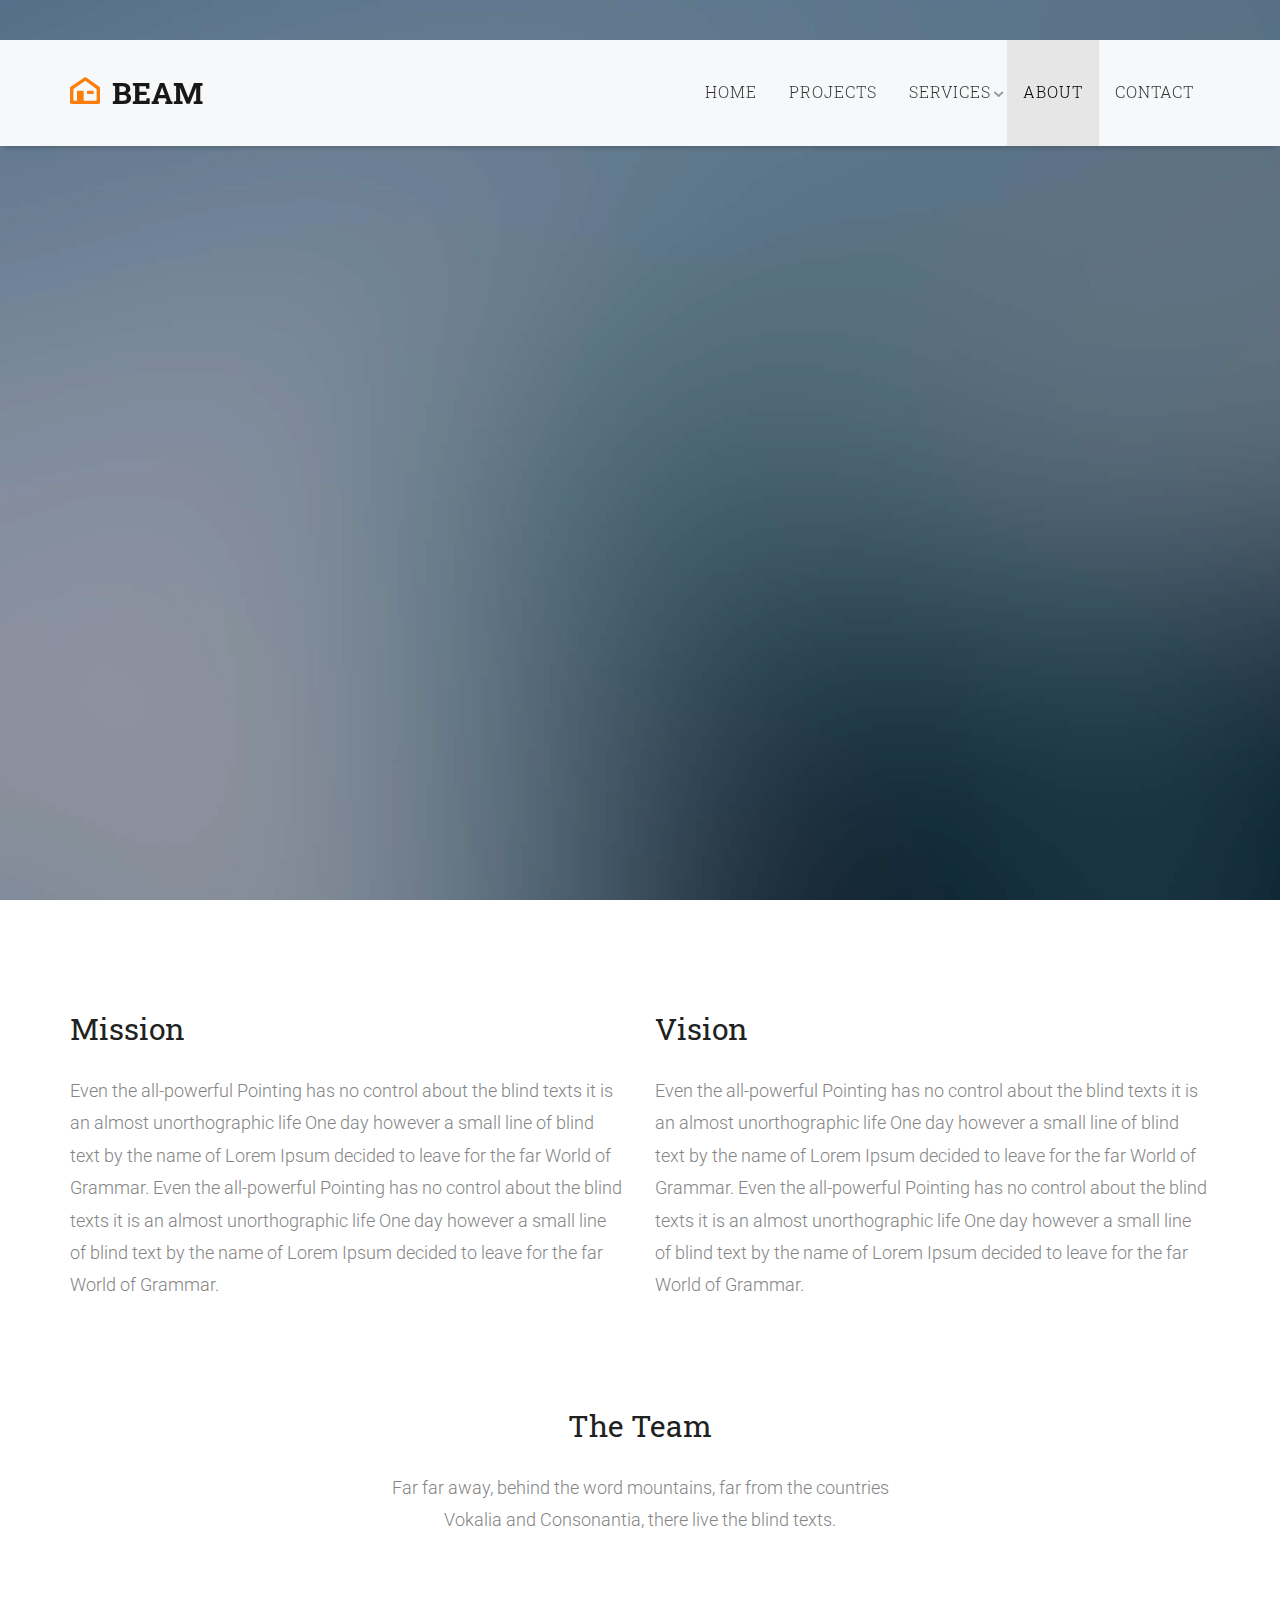
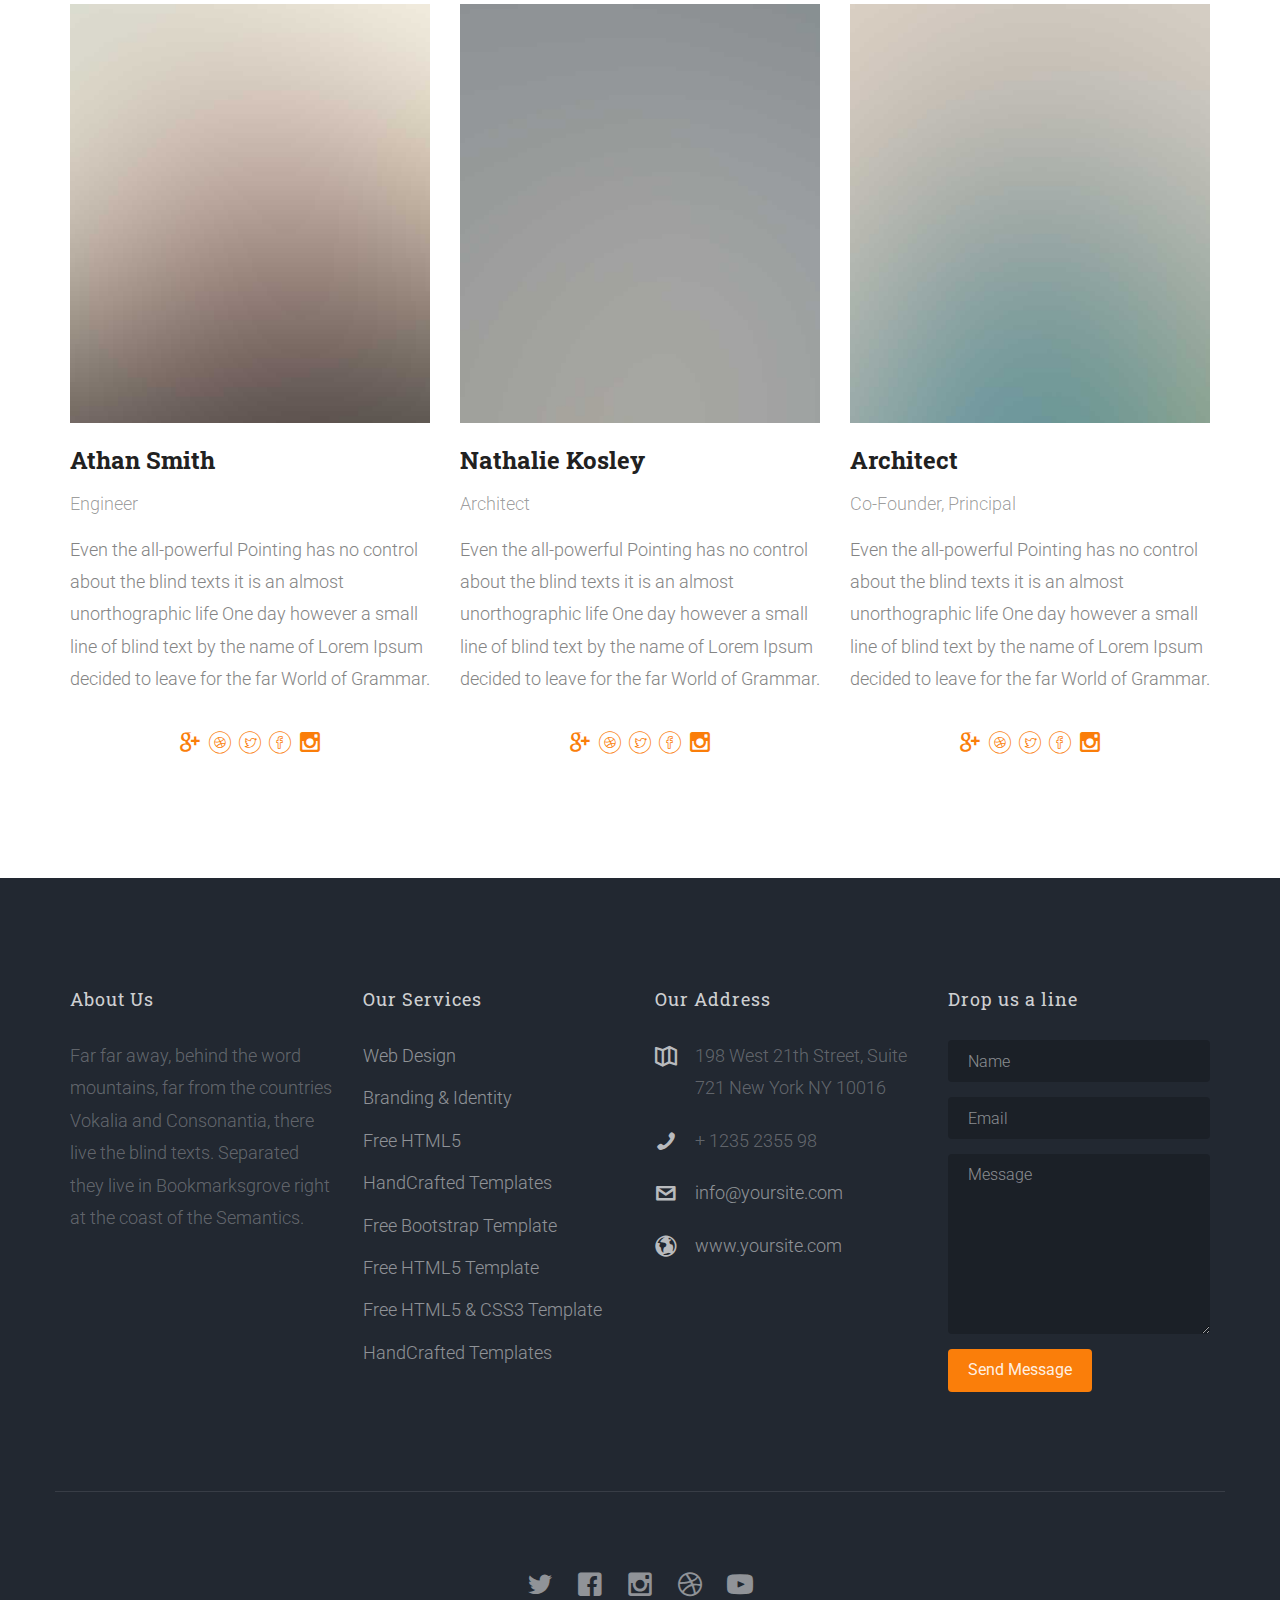
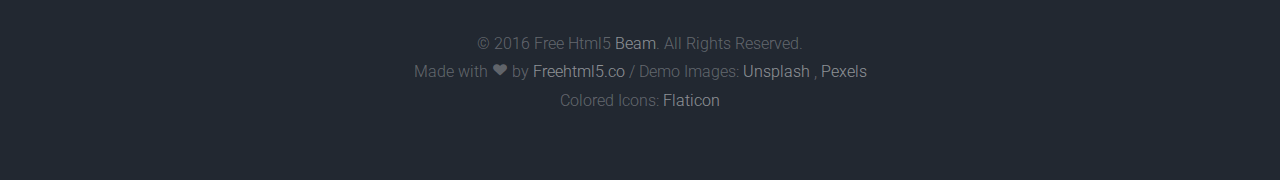
==== commit 74077138: "use new template" ====
--- a/about.html
+++ b/about.html
@@ -7,17 +7,17 @@
 	<head>
 	<meta charset="utf-8">
 	<meta http-equiv="X-UA-Compatible" content="IE=edge">
-	<title>Simple &mdash; Free HTML5 Bootstrap Website Template by FreeHTML5.co</title>
+	<title>Beam &mdash; 100% Free Fully Responsive HTML5 Template by FREEHTML5.co</title>
 	<meta name="viewport" content="width=device-width, initial-scale=1">
-	<meta name="description" content="Free HTML5 Website Template by FreeHTML5.co" />
-	<meta name="keywords" content="free html5, free template, free bootstrap, free website template, html5, css3, mobile first, responsive" />
-	<meta name="author" content="FreeHTML5.co" />
+	<meta name="description" content="Free HTML5 Template by FREEHTML5.CO" />
+	<meta name="keywords" content="free html5, free template, free bootstrap, html5, css3, mobile first, responsive" />
+	<meta name="author" content="FREEHTML5.CO" />
 
   <!-- 
 	//////////////////////////////////////////////////////
 
 	FREE HTML5 TEMPLATE 
-	DESIGNED & DEVELOPED by FreeHTML5.co
+	DESIGNED & DEVELOPED by FREEHTML5.CO
 		
 	Website: 		http://freehtml5.co/
 	Email: 			info@freehtml5.co
@@ -41,19 +41,22 @@
 	<!-- Place favicon.ico and apple-touch-icon.png in the root directory -->
 	<link rel="shortcut icon" href="favicon.ico">
 
-	<link href='https://fonts.googleapis.com/css?family=Work+Sans:400,300,600,400italic,700' rel='stylesheet' type='text/css'>
+	<link href='https://fonts.googleapis.com/css?family=Roboto:400,100,300,700,900' rel='stylesheet' type='text/css'>
+	<link href="https://fonts.googleapis.com/css?family=Roboto+Slab:300,400,700" rel="stylesheet">
 	
 	<!-- Animate.css -->
 	<link rel="stylesheet" href="css/animate.css">
-	
-	<!-- Magnific Popup -->
-	<link rel="stylesheet" href="css/magnific-popup.css">
+	<!-- Icomoon Icon Fonts-->
+	<link rel="stylesheet" href="css/icomoon.css">
 	<!-- Bootstrap  -->
 	<link rel="stylesheet" href="css/bootstrap.css">
-	<!-- Icomoon Icon Fonts-->
-	<link rel="stylesheet" href="css/icomoon.css">
-	<!-- Theme style  -->
+	<!-- Superfish -->
+	<link rel="stylesheet" href="css/superfish.css">
+	<!-- Flexslider -->
+	<link rel="stylesheet" href="css/flexslider.css">
+
 	<link rel="stylesheet" href="css/style.css">
+
 
 	<!-- Modernizr JS -->
 	<script src="js/modernizr-2.6.2.min.js"></script>
@@ -64,71 +67,89 @@
 
 	</head>
 	<body>
-	
-	<div id="fh5co-wrap">
-		<header id="fh5co-header">
+		<div id="fh5co-wrapper">
+		<div id="fh5co-page">
+		<div id="fh5co-header">
+			<header id="fh5co-header-section">
+				<div class="container">
+					<div class="nav-header">
+						<a href="#" class="js-fh5co-nav-toggle fh5co-nav-toggle"><i></i></a>
+						<h1 id="fh5co-logo"><a href="index.html"><i class="icon-home2"></i>Beam</a></h1>
+						<!-- START #fh5co-menu-wrap -->
+						<nav id="fh5co-menu-wrap" role="navigation">
+							<ul class="sf-menu" id="fh5co-primary-menu">
+								<li>
+									<a href="index.html">Home</a>
+								</li>
+								<li><a href="work.html">Projects</a></li>
+								<li>
+									<a href="services.html" class="fh5co-sub-ddown">Services</a>
+									 <ul class="fh5co-sub-menu">
+									 	<li><a href="left-sidebar.html">Web Development</a></li>
+									 	<li><a href="right-sidebar.html">Branding &amp; Identity</a></li>
+										<li>
+											<a href="#" class="fh5co-sub-ddown">Free HTML5</a>
+											<ul class="fh5co-sub-menu">
+												<li><a href="http://freehtml5.co/preview/?item=build-free-html5-bootstrap-template" target="_blank">Build</a></li>
+												<li><a href="http://freehtml5.co/preview/?item=work-free-html5-template-bootstrap" target="_blank">Work</a></li>
+												<li><a href="http://freehtml5.co/preview/?item=light-free-html5-template-bootstrap" target="_blank">Light</a></li>
+												<li><a href="http://freehtml5.co/preview/?item=relic-free-html5-template-using-bootstrap" target="_blank">Relic</a></li>
+												<li><a href="http://freehtml5.co/preview/?item=display-free-html5-template-using-bootstrap" target="_blank">Display</a></li>
+												<li><a href="http://freehtml5.co/preview/?item=sprint-free-html5-template-bootstrap" target="_blank">Sprint</a></li>
+											</ul>
+										</li>
+										<li><a href="#">UI Animation</a></li>
+										<li><a href="#">Copywriting</a></li>
+										<li><a href="#">Photography</a></li> 
+									</ul>
+								</li>
+								<li><a class="active" href="about.html">About</a></li>
+								<li><a href="contact.html">Contact</a></li>
+							</ul>
+						</nav>
+					</div>
+				</div>
+			</header>		
+		</div>
+		<!-- end:fh5co-header -->
+		<aside id="fh5co-hero" class="js-fullheight">
+			<div class="flexslider js-fullheight">
+				<ul class="slides">
+			   	<li style="background-image: url(images/slide_2.jpg);">
+			   		<div class="overlay-gradient"></div>
+			   		<div class="container">
+			   			<div class="col-md-10 col-md-offset-1 text-center js-fullheight slider-text">
+			   				<div class="slider-text-inner desc">
+			   					<h2 class="heading-section">About Us</h2>
+			   					<p class="fh5co-lead">Designed with <i class="icon-heart3"></i> by the fine folks at <a href="http://freehtml5.co" target="_blank">FreeHTML5.co</a></p>
+			   				</div>
+			   			</div>
+			   		</div>
+			   	</li>
+			  	</ul>
+		  	</div>
+		</aside>
+		<div id="fh5co-team-section">
 			<div class="container">
-				<nav class="fh5co-main-nav">
-					<ul>
-						<li><a href="index.html"><span>Home</span></a></li>
-						<li><a href="services.html"><span>Services</span></a></li>
-						<li class="fh5co-active"><a href="about.html"><span>About</span></a></li>
-						<li><a href="contact.html"><span>Contact</span></a></li>
-					</ul>
-				</nav>
-			</div>
-		</header>
-
-		<div class="fh5co-hero" style="background-image: url(images/hero_4.jpg);" data-stellar-background-ratio="0.5">
-			<div class="overlay"></div>
-			<div class="container">
+				<div class="row about">
+					<div class="col-md-6">
+						<h2>Mission</h2>
+						<p>Even the all-powerful Pointing has no control about the blind texts it is an almost unorthographic life One day however a small line of blind text by the name of Lorem Ipsum decided to leave for the far World of Grammar. Even the all-powerful Pointing has no control about the blind texts it is an almost unorthographic life One day however a small line of blind text by the name of Lorem Ipsum decided to leave for the far World of Grammar.</p>
+					</div>
+					<div class="col-md-6">
+						<h2>Vision</h2>
+						<p>Even the all-powerful Pointing has no control about the blind texts it is an almost unorthographic life One day however a small line of blind text by the name of Lorem Ipsum decided to leave for the far World of Grammar. Even the all-powerful Pointing has no control about the blind texts it is an almost unorthographic life One day however a small line of blind text by the name of Lorem Ipsum decided to leave for the far World of Grammar.</p>
+					</div>
+				</div>
 				<div class="row">
-					<div class="col-md-8 col-md-offset-2 col-sm-12 col-sm-offset-0 col-xs-12 col-xs-offset-0 text-center fh5co-table">
-						<div class="fh5co-intro fh5co-table-cell">
-							<h1 class="text-center">About us</h1>
-							<p>Made with love by the fine folks at <a href="http://freehtml5.co">FreeHTML5.co</a></p>
-						</div>
-					</div>
-				</div>
-			</div>
-		</div>
-		<div class="fh5co-section">
-			<div class="container">
-				<div class="row">
-					<div class="col-md-5">
-						<h2>Our History</h2>
-						<p>Even the all-powerful Pointing has no control about the blind texts it is an almost unorthographic life One day however a small line of blind text by the name of Lorem Ipsum decided to leave for the far World of Grammar. </p>
-						<p>Even the all-powerful Pointing has no control about the blind texts it is an almost unorthographic life One day however a small line of blind text by the name of Lorem Ipsum decided to leave for the far World of Grammar.</p>
-						
-					</div>
-					<div class="col-md-7">
-						<img src="images/hero_1.jpg" alt="Free HTML5 by FreeHTML5.co" class="img-responsive">
-					</div>
-				</div>
-			</div>
-		</div>
-
-		<div class="fh5co-parallax" style="background-image: url(images/hero_2.jpg);" data-stellar-background-ratio="0.5">
-			<div class="overlay"></div>
-			<div class="container">
-				<div class="row">
-					<div class="col-md-8 col-md-offset-2 col-sm-12 col-sm-offset-0 col-xs-12 col-xs-offset-0 text-center fh5co-table">
-						<div class="fh5co-intro fh5co-table-cell">
-							<h1 class="text-center">The leadership</h1>
-							<p>Made with love by the fine folks at <a href="http://freehtml5.co">FreeHTML5.co</a></p>
-						</div>
-					</div>
-				</div>
-			</div>
-		</div>
-
-		<div class="fh5co-section">
-			<div class="container">
-				<div class="row">
+					<div class="col-md-6 col-md-offset-3 text-center fh5co-heading">
+						<h2>The Team</h2>
+						<p>Far far away, behind the word mountains, far from the countries Vokalia and Consonantia, there live the blind texts. </p>
+					</div>
 					<div class="col-md-4 fh5co-staff">
-						<img src="images/person3.jpg" alt="Free HTML5 Bootstrap Template" class="img-responsive">
+						<img src="images/person1.jpg" alt="Free HTML5 Bootstrap Template" class="img-responsive">
 						<h3>Athan Smith</h3>
-						<h4>Co-Founder, CEO</h4>
+						<h4>Engineer</h4>
 						<p>Even the all-powerful Pointing has no control about the blind texts it is an almost unorthographic life One day however a small line of blind text by the name of Lorem Ipsum decided to leave for the far World of Grammar.</p>
 						<ul class="fh5co-social">
 							<li><a href="#"><i class="icon-google"></i></a></li>
@@ -141,7 +162,7 @@
 					<div class="col-md-4 fh5co-staff">
 						<img src="images/person2.jpg" alt="Free HTML5 Bootstrap Template" class="img-responsive">
 						<h3>Nathalie Kosley</h3>
-						<h4>Co-Founder, CTO</h4>
+						<h4>Architect</h4>
 						<p>Even the all-powerful Pointing has no control about the blind texts it is an almost unorthographic life One day however a small line of blind text by the name of Lorem Ipsum decided to leave for the far World of Grammar.</p>
 						<ul class="fh5co-social">
 							<li><a href="#"><i class="icon-google"></i></a></li>
@@ -152,8 +173,8 @@
 						</ul>
 					</div>
 					<div class="col-md-4 fh5co-staff">
-						<img src="images/person4.jpg" alt="Free HTML5 Bootstrap Template" class="img-responsive">
-						<h3>Yanna Kuzuki</h3>
+						<img src="images/person3.jpg" alt="Free HTML5 Bootstrap Template" class="img-responsive">
+						<h3>Architect</h3>
 						<h4>Co-Founder, Principal</h4>
 						<p>Even the all-powerful Pointing has no control about the blind texts it is an almost unorthographic life One day however a small line of blind text by the name of Lorem Ipsum decided to leave for the far World of Grammar.</p>
 						<ul class="fh5co-social">
@@ -165,87 +186,87 @@
 						</ul>
 					</div>
 				</div>
+		</div>
+	</div>
+		<footer>
+			<div id="footer">
+				<div class="container">
+					<div class="row">
+						<div class="col-md-3">
+							<h3 class="section-title">About Us</h3>
+							<p>Far far away, behind the word mountains, far from the countries Vokalia and Consonantia, there live the blind texts. Separated they live in Bookmarksgrove right at the coast of the Semantics.</p>
+						</div>
+						
+						<div class="col-md-3">
+							<h3 class="section-title">Our Services</h3>
+							<ul>
+								<li><a href="#">Web Design</a></li>
+								<li><a href="#">Branding &amp; Identity</a></li>
+								<li><a href="#">Free HTML5</a></li>
+								<li><a href="#">HandCrafted Templates</a></li>
+								<li><a href="#">Free Bootstrap Template</a></li>
+								<li><a href="#">Free HTML5 Template</a></li>
+								<li><a href="#">Free HTML5 &amp; CSS3 Template</a></li>
+								<li><a href="#">HandCrafted Templates</a></li>
+							</ul>
+						</div>
+
+						<div class="col-md-3">
+							<h3 class="section-title">Our Address</h3>
+							<ul class="contact-info">
+								<li><i class="icon-map2"></i>198 West 21th Street, Suite 721 New York NY 10016</li>
+								<li><i class="icon-phone2"></i>+ 1235 2355 98</li>
+								<li><i class="icon-envelope2"></i><a href="#">info@yoursite.com</a></li>
+								<li><i class="icon-globe2"></i><a href="#">www.yoursite.com</a></li>
+							</ul>
+						</div>
+						<div class="col-md-3">
+							<h3 class="section-title">Drop us a line</h3>
+							<form class="contact-form">
+								<div class="form-group">
+									<label for="name" class="sr-only">Name</label>
+									<input type="name" class="form-control" id="name" placeholder="Name">
+								</div>
+								<div class="form-group">
+									<label for="email" class="sr-only">Email</label>
+									<input type="email" class="form-control" id="email" placeholder="Email">
+								</div>
+								<div class="form-group">
+									<label for="message" class="sr-only">Message</label>
+									<textarea class="form-control" id="message" rows="7" placeholder="Message"></textarea>
+								</div>
+								<div class="form-group">
+									<input type="submit" id="btn-submit" class="btn btn-send-message btn-md" value="Send Message">
+								</div>
+							</form>
+						</div>
+					</div>
+					<div class="row copy-right">
+						<div class="col-md-6 col-md-offset-3 text-center">
+							<p class="fh5co-social-icons">
+								<a href="#"><i class="icon-twitter2"></i></a>
+								<a href="#"><i class="icon-facebook2"></i></a>
+								<a href="#"><i class="icon-instagram"></i></a>
+								<a href="#"><i class="icon-dribbble2"></i></a>
+								<a href="#"><i class="icon-youtube"></i></a>
+							</p>
+							<p>&copy; 2016 Free Html5 <a href="#">Beam</a>. All Rights Reserved. <br>Made with <i class="icon-heart3"></i> by <a href="http://freehtml5.co/" target="_blank">Freehtml5.co</a> / Demo Images: <a href="https://unsplash.com/" target="_blank">Unsplash </a>,<a href="https://pexels.com/" target="_blank"> Pexels</a> <br> Colored Icons: <a href="http://flaticon.com" target="_blank">Flaticon</a></p>
+						</div>
+					</div>
+				</div>
 			</div>
-		</div>
-
-
-		<div class="fh5co-parallax" style="background-image: url(images/hero_3.jpg);" data-stellar-background-ratio="0.5">
-			<div class="overlay"></div>
-			<div class="container">
-				<div class="row">
-					<div class="col-md-8 col-md-offset-2 col-sm-12 col-sm-offset-0 col-xs-12 col-xs-offset-0 text-center fh5co-table">
-						<div class="fh5co-intro fh5co-table-cell">
-							<h1 class="text-center">Keep it simple</h1>
-							<p>Made with love by the fine folks at <a href="http://freehtml5.co">FreeHTML5.co</a></p>
-						</div>
-					</div>
-				</div>
-			</div>
-		</div>
-
-		<div class="fh5co-section">
-			<div class="container">
-
-				<div class="row">
-					<div class="col-md-12">
-						<div class="row">
-							<div class="col-md-6">
-								<h2>Start A Project With Us Now!</h2>
-							</div>
-						</div>
-					</div>
-					<div class="col-md-6">
-						<p>Even the all-powerful Pointing has no control about the blind texts it is an almost unorthographic life One day however a small line of blind text by the name of Lorem Ipsum decided to leave for the far World of Grammar. The Big Oxmox advised her not to do so, because there were thousands of bad Commas, wild Question Marks and devious Semikoli, but the Little Blind Text didn’t listen.</p>
-						
-					</div>
-					<div class="col-md-6">
-						<p>Even the all-powerful Pointing has no control about the blind texts it is an almost unorthographic life One day however a small line of blind text by the name of Lorem Ipsum decided to leave for the far World of Grammar.</p>
-						<p><a href="#" class="btn btn-primary">Get started now!</a></p>
-					</div>
-				</div>
-
-			</div>
-		</div>
-
-	</div> <!-- END fh5co-wrap -->
-
-
-	<footer id="fh5co-footer">
-		<div class="container">
-			<div class="row">
-				<div class="col-md-4">
-					<h3>About Us</h3>
-					<p>She packed her seven versalia, put her initial into the belt and made herself on the way. When she reached the first hills of the Italic Mountains.</p>
-				</div>
-				<div class="col-md-3 col-md-push-1">
-					<h3>Quick Links</h3>
-					<ul>
-						<li><a href="#">About Us</a></li>
-						<li><a href="#">Products</a></li>
-						<li><a href="#">Services</a></li>
-						<li><a href="#">Blog</a></li>
-						<li><a href="#">Contact</a></li>
-					</ul>
-				</div>
-				<div class="col-md-3 col-md-push-1">
-					<h3>Follow Us</h3>
-					<ul class="fh5co-social">
-						<li><a href="#"><i class="icon-twitter"></i> <span>Twitter</span></a></li>
-						<li><a href="#"><i class="icon-facebook"></i> <span>Facebook</span></a></li>
-						<li><a href="#"><i class="icon-instagram"></i> <span>Instagram</span></a></li>
-						<li><a href="#"><i class="icon-google"></i> <span>Google Plus</span></a></li>
-					</ul>
-				</div>
-			</div>
-			<div class="row">
-				<div class="col-md-12 fh5co-copyright text-center">
-					<p><small>&copy; 2016 Free HTML5 Simple. All Rights Reserved. </small> <small>Made with care by <a href="http://freehtml5.co/" target="_blank">FreeHTML5.co</a> Demo Images: <a href="http://unsplash.com" target="_blank">Unsplash</a></small></p>
-				</div>
-			</div>
-		</div>
-	</footer>
+		</footer>
 	
+
+	</div>
+	<!-- END fh5co-page -->
+
+	</div>
+	<!-- END fh5co-wrapper -->
+
 	<!-- jQuery -->
+
+
 	<script src="js/jquery.min.js"></script>
 	<!-- jQuery Easing -->
 	<script src="js/jquery.easing.1.3.js"></script>
@@ -253,9 +274,13 @@
 	<script src="js/bootstrap.min.js"></script>
 	<!-- Waypoints -->
 	<script src="js/jquery.waypoints.min.js"></script>
-	<!-- Stellar -->
-	<script src="js/jquery.stellar.min.js"></script>
-	<!-- MAIN JS -->
+	<!-- Superfish -->
+	<script src="js/hoverIntent.js"></script>
+	<script src="js/superfish.js"></script>
+	<!-- Flexslider -->
+	<script src="js/jquery.flexslider-min.js"></script>
+
+	<!-- Main JS (Do not remove) -->
 	<script src="js/main.js"></script>
 
 	</body>
--- a/css/icomoon.css
+++ b/css/icomoon.css
@@ -1,10 +1,10 @@
 @font-face {
     font-family: 'icomoon';
-    src:    url('../fonts/icomoon/icomoon.eot?195opb');
-    src:    url('../fonts/icomoon/icomoon.eot?195opb#iefix') format('embedded-opentype'),
-        url('../fonts/icomoon/icomoon.ttf?195opb') format('truetype'),
-        url('../fonts/icomoon/icomoon.woff?195opb') format('woff'),
-        url('../fonts/icomoon/icomoon.svg?195opb#icomoon') format('svg');
+    src:    url('fonts/icomoon.eot?1oniuf');
+    src:    url('fonts/icomoon.eot?1oniuf#iefix') format('embedded-opentype'),
+        url('fonts/icomoon.ttf?1oniuf') format('truetype'),
+        url('fonts/icomoon.woff?1oniuf') format('woff'),
+        url('fonts/icomoon.svg?1oniuf#icomoon') format('svg');
     font-weight: normal;
     font-style: normal;
 }
@@ -24,2209 +24,19 @@
     -moz-osx-font-smoothing: grayscale;
 }
 
-.icon-glass:before {
-    content: "\f000";
-}
-.icon-music:before {
-    content: "\f001";
-}
-.icon-search:before {
-    content: "\f002";
-}
-.icon-envelope-o:before {
-    content: "\f003";
-}
-.icon-heart:before {
-    content: "\f004";
-}
-.icon-star:before {
-    content: "\f005";
-}
-.icon-star-o:before {
-    content: "\f006";
-}
-.icon-user:before {
-    content: "\f007";
-}
-.icon-film:before {
-    content: "\f008";
-}
-.icon-th-large:before {
-    content: "\f009";
-}
-.icon-th:before {
-    content: "\f00a";
-}
-.icon-th-list:before {
-    content: "\f00b";
-}
-.icon-check:before {
-    content: "\f00c";
-}
-.icon-close:before {
-    content: "\f00d";
-}
-.icon-remove:before {
-    content: "\f00d";
-}
-.icon-times:before {
-    content: "\f00d";
-}
-.icon-search-plus:before {
-    content: "\f00e";
-}
-.icon-search-minus:before {
-    content: "\f010";
-}
-.icon-power-off:before {
-    content: "\f011";
-}
-.icon-signal:before {
-    content: "\f012";
-}
-.icon-cog:before {
-    content: "\f013";
-}
-.icon-gear:before {
-    content: "\f013";
-}
-.icon-trash-o:before {
-    content: "\f014";
-}
-.icon-home:before {
-    content: "\f015";
-}
-.icon-file-o:before {
-    content: "\f016";
-}
-.icon-clock-o:before {
-    content: "\f017";
-}
-.icon-road:before {
-    content: "\f018";
-}
-.icon-download:before {
-    content: "\f019";
-}
-.icon-arrow-circle-o-down:before {
-    content: "\f01a";
-}
-.icon-arrow-circle-o-up:before {
-    content: "\f01b";
-}
-.icon-inbox:before {
-    content: "\f01c";
-}
-.icon-play-circle-o:before {
-    content: "\f01d";
-}
-.icon-repeat:before {
-    content: "\f01e";
-}
-.icon-rotate-right:before {
-    content: "\f01e";
-}
-.icon-refresh:before {
-    content: "\f021";
-}
-.icon-list-alt:before {
-    content: "\f022";
-}
-.icon-lock:before {
-    content: "\f023";
-}
-.icon-flag:before {
-    content: "\f024";
-}
-.icon-headphones:before {
-    content: "\f025";
-}
-.icon-volume-off:before {
-    content: "\f026";
-}
-.icon-volume-down:before {
-    content: "\f027";
-}
-.icon-volume-up:before {
-    content: "\f028";
-}
-.icon-qrcode:before {
-    content: "\f029";
-}
-.icon-barcode:before {
-    content: "\f02a";
-}
-.icon-tag:before {
-    content: "\f02b";
-}
-.icon-tags:before {
-    content: "\f02c";
-}
-.icon-book:before {
-    content: "\f02d";
-}
-.icon-bookmark:before {
-    content: "\f02e";
-}
-.icon-print:before {
-    content: "\f02f";
-}
-.icon-camera:before {
-    content: "\f030";
-}
-.icon-font:before {
-    content: "\f031";
-}
-.icon-bold:before {
-    content: "\f032";
-}
-.icon-italic:before {
-    content: "\f033";
-}
-.icon-text-height:before {
-    content: "\f034";
-}
-.icon-text-width:before {
-    content: "\f035";
-}
-.icon-align-left:before {
-    content: "\f036";
-}
-.icon-align-center:before {
-    content: "\f037";
-}
-.icon-align-right:before {
-    content: "\f038";
-}
-.icon-align-justify:before {
-    content: "\f039";
-}
-.icon-list:before {
-    content: "\f03a";
-}
-.icon-dedent:before {
-    content: "\f03b";
-}
-.icon-outdent:before {
-    content: "\f03b";
-}
-.icon-indent:before {
-    content: "\f03c";
-}
-.icon-video-camera:before {
-    content: "\f03d";
-}
-.icon-image:before {
-    content: "\f03e";
-}
-.icon-photo:before {
-    content: "\f03e";
-}
-.icon-picture-o:before {
-    content: "\f03e";
-}
-.icon-pencil:before {
-    content: "\f040";
-}
-.icon-map-marker:before {
-    content: "\f041";
-}
-.icon-adjust:before {
-    content: "\f042";
-}
-.icon-tint:before {
-    content: "\f043";
-}
-.icon-edit:before {
-    content: "\f044";
-}
-.icon-pencil-square-o:before {
-    content: "\f044";
-}
-.icon-share-square-o:before {
-    content: "\f045";
-}
-.icon-check-square-o:before {
-    content: "\f046";
-}
-.icon-arrows:before {
-    content: "\f047";
-}
-.icon-step-backward:before {
-    content: "\f048";
-}
-.icon-fast-backward:before {
-    content: "\f049";
-}
-.icon-backward:before {
-    content: "\f04a";
-}
-.icon-play:before {
-    content: "\f04b";
-}
-.icon-pause:before {
-    content: "\f04c";
-}
-.icon-stop:before {
-    content: "\f04d";
-}
-.icon-forward:before {
-    content: "\f04e";
-}
-.icon-fast-forward:before {
-    content: "\f050";
-}
-.icon-step-forward:before {
-    content: "\f051";
-}
-.icon-eject:before {
-    content: "\f052";
-}
-.icon-chevron-left:before {
-    content: "\f053";
-}
-.icon-chevron-right:before {
-    content: "\f054";
-}
-.icon-plus-circle:before {
-    content: "\f055";
-}
-.icon-minus-circle:before {
-    content: "\f056";
-}
-.icon-times-circle:before {
-    content: "\f057";
-}
-.icon-check-circle:before {
-    content: "\f058";
-}
-.icon-question-circle:before {
-    content: "\f059";
-}
-.icon-info-circle:before {
-    content: "\f05a";
-}
-.icon-crosshairs:before {
-    content: "\f05b";
-}
-.icon-times-circle-o:before {
-    content: "\f05c";
-}
-.icon-check-circle-o:before {
-    content: "\f05d";
-}
-.icon-ban:before {
-    content: "\f05e";
-}
-.icon-arrow-left:before {
-    content: "\f060";
-}
-.icon-arrow-right:before {
-    content: "\f061";
-}
-.icon-arrow-up:before {
-    content: "\f062";
-}
-.icon-arrow-down:before {
-    content: "\f063";
-}
-.icon-mail-forward:before {
-    content: "\f064";
-}
-.icon-share:before {
-    content: "\f064";
-}
-.icon-expand:before {
-    content: "\f065";
-}
-.icon-compress:before {
-    content: "\f066";
-}
-.icon-plus:before {
-    content: "\f067";
-}
-.icon-minus:before {
-    content: "\f068";
-}
-.icon-asterisk:before {
-    content: "\f069";
-}
-.icon-exclamation-circle:before {
-    content: "\f06a";
-}
-.icon-gift:before {
-    content: "\f06b";
-}
-.icon-leaf:before {
-    content: "\f06c";
-}
-.icon-fire:before {
-    content: "\f06d";
-}
-.icon-eye:before {
-    content: "\f06e";
-}
-.icon-eye-slash:before {
-    content: "\f070";
-}
-.icon-exclamation-triangle:before {
-    content: "\f071";
-}
-.icon-warning:before {
-    content: "\f071";
-}
-.icon-plane:before {
-    content: "\f072";
-}
-.icon-calendar:before {
-    content: "\f073";
-}
-.icon-random:before {
-    content: "\f074";
-}
-.icon-comment:before {
-    content: "\f075";
-}
-.icon-magnet:before {
-    content: "\f076";
-}
-.icon-chevron-up:before {
-    content: "\f077";
-}
-.icon-chevron-down:before {
-    content: "\f078";
-}
-.icon-retweet:before {
-    content: "\f079";
-}
-.icon-shopping-cart:before {
-    content: "\f07a";
-}
-.icon-folder:before {
-    content: "\f07b";
-}
-.icon-folder-open:before {
-    content: "\f07c";
-}
-.icon-arrows-v:before {
-    content: "\f07d";
-}
-.icon-arrows-h:before {
-    content: "\f07e";
-}
-.icon-bar-chart:before {
-    content: "\f080";
-}
-.icon-bar-chart-o:before {
-    content: "\f080";
-}
-.icon-twitter-square:before {
-    content: "\f081";
-}
-.icon-facebook-square:before {
-    content: "\f082";
-}
-.icon-camera-retro:before {
-    content: "\f083";
-}
-.icon-key:before {
-    content: "\f084";
-}
-.icon-cogs:before {
-    content: "\f085";
-}
-.icon-gears:before {
-    content: "\f085";
-}
-.icon-comments:before {
-    content: "\f086";
-}
-.icon-thumbs-o-up:before {
-    content: "\f087";
-}
-.icon-thumbs-o-down:before {
-    content: "\f088";
-}
-.icon-star-half:before {
-    content: "\f089";
-}
-.icon-heart-o:before {
-    content: "\f08a";
-}
-.icon-sign-out:before {
-    content: "\f08b";
-}
-.icon-linkedin-square:before {
-    content: "\f08c";
-}
-.icon-thumb-tack:before {
-    content: "\f08d";
-}
-.icon-external-link:before {
-    content: "\f08e";
-}
-.icon-sign-in:before {
-    content: "\f090";
-}
-.icon-trophy:before {
-    content: "\f091";
-}
-.icon-github-square:before {
-    content: "\f092";
-}
-.icon-upload:before {
-    content: "\f093";
-}
-.icon-lemon-o:before {
-    content: "\f094";
+.icon-mobile:before {
+    content: "\e000";
+}
+.icon-laptop:before {
+    content: "\e001";
+}
+.icon-desktop:before {
+    content: "\e002";
+}
+.icon-tablet:before {
+    content: "\e003";
 }
 .icon-phone:before {
-    content: "\f095";
-}
-.icon-square-o:before {
-    content: "\f096";
-}
-.icon-bookmark-o:before {
-    content: "\f097";
-}
-.icon-phone-square:before {
-    content: "\f098";
-}
-.icon-twitter:before {
-    content: "\f099";
-}
-.icon-facebook:before {
-    content: "\f09a";
-}
-.icon-facebook-f:before {
-    content: "\f09a";
-}
-.icon-github:before {
-    content: "\f09b";
-}
-.icon-unlock:before {
-    content: "\f09c";
-}
-.icon-credit-card:before {
-    content: "\f09d";
-}
-.icon-feed:before {
-    content: "\f09e";
-}
-.icon-rss:before {
-    content: "\f09e";
-}
-.icon-hdd-o:before {
-    content: "\f0a0";
-}
-.icon-bullhorn:before {
-    content: "\f0a1";
-}
-.icon-bell-o:before {
-    content: "\f0a2";
-}
-.icon-certificate:before {
-    content: "\f0a3";
-}
-.icon-hand-o-right:before {
-    content: "\f0a4";
-}
-.icon-hand-o-left:before {
-    content: "\f0a5";
-}
-.icon-hand-o-up:before {
-    content: "\f0a6";
-}
-.icon-hand-o-down:before {
-    content: "\f0a7";
-}
-.icon-arrow-circle-left:before {
-    content: "\f0a8";
-}
-.icon-arrow-circle-right:before {
-    content: "\f0a9";
-}
-.icon-arrow-circle-up:before {
-    content: "\f0aa";
-}
-.icon-arrow-circle-down:before {
-    content: "\f0ab";
-}
-.icon-globe:before {
-    content: "\f0ac";
-}
-.icon-wrench:before {
-    content: "\f0ad";
-}
-.icon-tasks:before {
-    content: "\f0ae";
-}
-.icon-filter:before {
-    content: "\f0b0";
-}
-.icon-briefcase:before {
-    content: "\f0b1";
-}
-.icon-arrows-alt:before {
-    content: "\f0b2";
-}
-.icon-group:before {
-    content: "\f0c0";
-}
-.icon-users:before {
-    content: "\f0c0";
-}
-.icon-chain:before {
-    content: "\f0c1";
-}
-.icon-link:before {
-    content: "\f0c1";
-}
-.icon-cloud:before {
-    content: "\f0c2";
-}
-.icon-flask:before {
-    content: "\f0c3";
-}
-.icon-cut:before {
-    content: "\f0c4";
-}
-.icon-scissors:before {
-    content: "\f0c4";
-}
-.icon-copy:before {
-    content: "\f0c5";
-}
-.icon-files-o:before {
-    content: "\f0c5";
-}
-.icon-paperclip:before {
-    content: "\f0c6";
-}
-.icon-floppy-o:before {
-    content: "\f0c7";
-}
-.icon-save:before {
-    content: "\f0c7";
-}
-.icon-square:before {
-    content: "\f0c8";
-}
-.icon-bars:before {
-    content: "\f0c9";
-}
-.icon-navicon:before {
-    content: "\f0c9";
-}
-.icon-reorder:before {
-    content: "\f0c9";
-}
-.icon-list-ul:before {
-    content: "\f0ca";
-}
-.icon-list-ol:before {
-    content: "\f0cb";
-}
-.icon-strikethrough:before {
-    content: "\f0cc";
-}
-.icon-underline:before {
-    content: "\f0cd";
-}
-.icon-table:before {
-    content: "\f0ce";
-}
-.icon-magic:before {
-    content: "\f0d0";
-}
-.icon-truck:before {
-    content: "\f0d1";
-}
-.icon-pinterest:before {
-    content: "\f0d2";
-}
-.icon-pinterest-square:before {
-    content: "\f0d3";
-}
-.icon-google-plus-square:before {
-    content: "\f0d4";
-}
-.icon-google-plus:before {
-    content: "\f0d5";
-}
-.icon-money:before {
-    content: "\f0d6";
-}
-.icon-caret-down:before {
-    content: "\f0d7";
-}
-.icon-caret-up:before {
-    content: "\f0d8";
-}
-.icon-caret-left:before {
-    content: "\f0d9";
-}
-.icon-caret-right:before {
-    content: "\f0da";
-}
-.icon-columns:before {
-    content: "\f0db";
-}
-.icon-sort:before {
-    content: "\f0dc";
-}
-.icon-unsorted:before {
-    content: "\f0dc";
-}
-.icon-sort-desc:before {
-    content: "\f0dd";
-}
-.icon-sort-down:before {
-    content: "\f0dd";
-}
-.icon-sort-asc:before {
-    content: "\f0de";
-}
-.icon-sort-up:before {
-    content: "\f0de";
-}
-.icon-envelope:before {
-    content: "\f0e0";
-}
-.icon-linkedin:before {
-    content: "\f0e1";
-}
-.icon-rotate-left:before {
-    content: "\f0e2";
-}
-.icon-undo:before {
-    content: "\f0e2";
-}
-.icon-gavel:before {
-    content: "\f0e3";
-}
-.icon-legal:before {
-    content: "\f0e3";
-}
-.icon-dashboard:before {
-    content: "\f0e4";
-}
-.icon-tachometer:before {
-    content: "\f0e4";
-}
-.icon-comment-o:before {
-    content: "\f0e5";
-}
-.icon-comments-o:before {
-    content: "\f0e6";
-}
-.icon-bolt:before {
-    content: "\f0e7";
-}
-.icon-flash:before {
-    content: "\f0e7";
-}
-.icon-sitemap:before {
-    content: "\f0e8";
-}
-.icon-umbrella:before {
-    content: "\f0e9";
-}
-.icon-clipboard:before {
-    content: "\f0ea";
-}
-.icon-paste:before {
-    content: "\f0ea";
-}
-.icon-lightbulb-o:before {
-    content: "\f0eb";
-}
-.icon-exchange:before {
-    content: "\f0ec";
-}
-.icon-cloud-download:before {
-    content: "\f0ed";
-}
-.icon-cloud-upload:before {
-    content: "\f0ee";
-}
-.icon-user-md:before {
-    content: "\f0f0";
-}
-.icon-stethoscope:before {
-    content: "\f0f1";
-}
-.icon-suitcase:before {
-    content: "\f0f2";
-}
-.icon-bell:before {
-    content: "\f0f3";
-}
-.icon-coffee:before {
-    content: "\f0f4";
-}
-.icon-cutlery:before {
-    content: "\f0f5";
-}
-.icon-file-text-o:before {
-    content: "\f0f6";
-}
-.icon-building-o:before {
-    content: "\f0f7";
-}
-.icon-hospital-o:before {
-    content: "\f0f8";
-}
-.icon-ambulance:before {
-    content: "\f0f9";
-}
-.icon-medkit:before {
-    content: "\f0fa";
-}
-.icon-fighter-jet:before {
-    content: "\f0fb";
-}
-.icon-beer:before {
-    content: "\f0fc";
-}
-.icon-h-square:before {
-    content: "\f0fd";
-}
-.icon-plus-square:before {
-    content: "\f0fe";
-}
-.icon-angle-double-left:before {
-    content: "\f100";
-}
-.icon-angle-double-right:before {
-    content: "\f101";
-}
-.icon-angle-double-up:before {
-    content: "\f102";
-}
-.icon-angle-double-down:before {
-    content: "\f103";
-}
-.icon-angle-left:before {
-    content: "\f104";
-}
-.icon-angle-right:before {
-    content: "\f105";
-}
-.icon-angle-up:before {
-    content: "\f106";
-}
-.icon-angle-down:before {
-    content: "\f107";
-}
-.icon-desktop:before {
-    content: "\f108";
-}
-.icon-laptop:before {
-    content: "\f109";
-}
-.icon-tablet:before {
-    content: "\f10a";
-}
-.icon-mobile:before {
-    content: "\f10b";
-}
-.icon-mobile-phone:before {
-    content: "\f10b";
-}
-.icon-circle-o:before {
-    content: "\f10c";
-}
-.icon-quote-left:before {
-    content: "\f10d";
-}
-.icon-quote-right:before {
-    content: "\f10e";
-}
-.icon-spinner:before {
-    content: "\f110";
-}
-.icon-circle:before {
-    content: "\f111";
-}
-.icon-mail-reply:before {
-    content: "\f112";
-}
-.icon-reply:before {
-    content: "\f112";
-}
-.icon-github-alt:before {
-    content: "\f113";
-}
-.icon-folder-o:before {
-    content: "\f114";
-}
-.icon-folder-open-o:before {
-    content: "\f115";
-}
-.icon-smile-o:before {
-    content: "\f118";
-}
-.icon-frown-o:before {
-    content: "\f119";
-}
-.icon-meh-o:before {
-    content: "\f11a";
-}
-.icon-gamepad:before {
-    content: "\f11b";
-}
-.icon-keyboard-o:before {
-    content: "\f11c";
-}
-.icon-flag-o:before {
-    content: "\f11d";
-}
-.icon-flag-checkered:before {
-    content: "\f11e";
-}
-.icon-terminal:before {
-    content: "\f120";
-}
-.icon-code:before {
-    content: "\f121";
-}
-.icon-mail-reply-all:before {
-    content: "\f122";
-}
-.icon-reply-all:before {
-    content: "\f122";
-}
-.icon-star-half-empty:before {
-    content: "\f123";
-}
-.icon-star-half-full:before {
-    content: "\f123";
-}
-.icon-star-half-o:before {
-    content: "\f123";
-}
-.icon-location-arrow:before {
-    content: "\f124";
-}
-.icon-crop:before {
-    content: "\f125";
-}
-.icon-code-fork:before {
-    content: "\f126";
-}
-.icon-chain-broken:before {
-    content: "\f127";
-}
-.icon-unlink:before {
-    content: "\f127";
-}
-.icon-question:before {
-    content: "\f128";
-}
-.icon-info:before {
-    content: "\f129";
-}
-.icon-exclamation:before {
-    content: "\f12a";
-}
-.icon-superscript:before {
-    content: "\f12b";
-}
-.icon-subscript:before {
-    content: "\f12c";
-}
-.icon-eraser:before {
-    content: "\f12d";
-}
-.icon-puzzle-piece:before {
-    content: "\f12e";
-}
-.icon-microphone:before {
-    content: "\f130";
-}
-.icon-microphone-slash:before {
-    content: "\f131";
-}
-.icon-shield:before {
-    content: "\f132";
-}
-.icon-calendar-o:before {
-    content: "\f133";
-}
-.icon-fire-extinguisher:before {
-    content: "\f134";
-}
-.icon-rocket:before {
-    content: "\f135";
-}
-.icon-maxcdn:before {
-    content: "\f136";
-}
-.icon-chevron-circle-left:before {
-    content: "\f137";
-}
-.icon-chevron-circle-right:before {
-    content: "\f138";
-}
-.icon-chevron-circle-up:before {
-    content: "\f139";
-}
-.icon-chevron-circle-down:before {
-    content: "\f13a";
-}
-.icon-html5:before {
-    content: "\f13b";
-}
-.icon-css3:before {
-    content: "\f13c";
-}
-.icon-anchor:before {
-    content: "\f13d";
-}
-.icon-unlock-alt:before {
-    content: "\f13e";
-}
-.icon-bullseye:before {
-    content: "\f140";
-}
-.icon-ellipsis-h:before {
-    content: "\f141";
-}
-.icon-ellipsis-v:before {
-    content: "\f142";
-}
-.icon-rss-square:before {
-    content: "\f143";
-}
-.icon-play-circle:before {
-    content: "\f144";
-}
-.icon-ticket:before {
-    content: "\f145";
-}
-.icon-minus-square:before {
-    content: "\f146";
-}
-.icon-minus-square-o:before {
-    content: "\f147";
-}
-.icon-level-up:before {
-    content: "\f148";
-}
-.icon-level-down:before {
-    content: "\f149";
-}
-.icon-check-square:before {
-    content: "\f14a";
-}
-.icon-pencil-square:before {
-    content: "\f14b";
-}
-.icon-external-link-square:before {
-    content: "\f14c";
-}
-.icon-share-square:before {
-    content: "\f14d";
-}
-.icon-compass:before {
-    content: "\f14e";
-}
-.icon-caret-square-o-down:before {
-    content: "\f150";
-}
-.icon-toggle-down:before {
-    content: "\f150";
-}
-.icon-caret-square-o-up:before {
-    content: "\f151";
-}
-.icon-toggle-up:before {
-    content: "\f151";
-}
-.icon-caret-square-o-right:before {
-    content: "\f152";
-}
-.icon-toggle-right:before {
-    content: "\f152";
-}
-.icon-eur:before {
-    content: "\f153";
-}
-.icon-euro:before {
-    content: "\f153";
-}
-.icon-gbp:before {
-    content: "\f154";
-}
-.icon-dollar:before {
-    content: "\f155";
-}
-.icon-usd:before {
-    content: "\f155";
-}
-.icon-inr:before {
-    content: "\f156";
-}
-.icon-rupee:before {
-    content: "\f156";
-}
-.icon-cny:before {
-    content: "\f157";
-}
-.icon-jpy:before {
-    content: "\f157";
-}
-.icon-rmb:before {
-    content: "\f157";
-}
-.icon-yen:before {
-    content: "\f157";
-}
-.icon-rouble:before {
-    content: "\f158";
-}
-.icon-rub:before {
-    content: "\f158";
-}
-.icon-ruble:before {
-    content: "\f158";
-}
-.icon-krw:before {
-    content: "\f159";
-}
-.icon-won:before {
-    content: "\f159";
-}
-.icon-bitcoin:before {
-    content: "\f15a";
-}
-.icon-btc:before {
-    content: "\f15a";
-}
-.icon-file:before {
-    content: "\f15b";
-}
-.icon-file-text:before {
-    content: "\f15c";
-}
-.icon-sort-alpha-asc:before {
-    content: "\f15d";
-}
-.icon-sort-alpha-desc:before {
-    content: "\f15e";
-}
-.icon-sort-amount-asc:before {
-    content: "\f160";
-}
-.icon-sort-amount-desc:before {
-    content: "\f161";
-}
-.icon-sort-numeric-asc:before {
-    content: "\f162";
-}
-.icon-sort-numeric-desc:before {
-    content: "\f163";
-}
-.icon-thumbs-up:before {
-    content: "\f164";
-}
-.icon-thumbs-down:before {
-    content: "\f165";
-}
-.icon-youtube-square:before {
-    content: "\f166";
-}
-.icon-youtube:before {
-    content: "\f167";
-}
-.icon-xing:before {
-    content: "\f168";
-}
-.icon-xing-square:before {
-    content: "\f169";
-}
-.icon-youtube-play:before {
-    content: "\f16a";
-}
-.icon-dropbox:before {
-    content: "\f16b";
-}
-.icon-stack-overflow:before {
-    content: "\f16c";
-}
-.icon-instagram:before {
-    content: "\f16d";
-}
-.icon-flickr:before {
-    content: "\f16e";
-}
-.icon-adn:before {
-    content: "\f170";
-}
-.icon-bitbucket:before {
-    content: "\f171";
-}
-.icon-bitbucket-square:before {
-    content: "\f172";
-}
-.icon-tumblr:before {
-    content: "\f173";
-}
-.icon-tumblr-square:before {
-    content: "\f174";
-}
-.icon-long-arrow-down:before {
-    content: "\f175";
-}
-.icon-long-arrow-up:before {
-    content: "\f176";
-}
-.icon-long-arrow-left:before {
-    content: "\f177";
-}
-.icon-long-arrow-right:before {
-    content: "\f178";
-}
-.icon-apple:before {
-    content: "\f179";
-}
-.icon-windows:before {
-    content: "\f17a";
-}
-.icon-android:before {
-    content: "\f17b";
-}
-.icon-linux:before {
-    content: "\f17c";
-}
-.icon-dribbble:before {
-    content: "\f17d";
-}
-.icon-skype:before {
-    content: "\f17e";
-}
-.icon-foursquare:before {
-    content: "\f180";
-}
-.icon-trello:before {
-    content: "\f181";
-}
-.icon-female:before {
-    content: "\f182";
-}
-.icon-male:before {
-    content: "\f183";
-}
-.icon-gittip:before {
-    content: "\f184";
-}
-.icon-gratipay:before {
-    content: "\f184";
-}
-.icon-sun-o:before {
-    content: "\f185";
-}
-.icon-moon-o:before {
-    content: "\f186";
-}
-.icon-archive:before {
-    content: "\f187";
-}
-.icon-bug:before {
-    content: "\f188";
-}
-.icon-vk:before {
-    content: "\f189";
-}
-.icon-weibo:before {
-    content: "\f18a";
-}
-.icon-renren:before {
-    content: "\f18b";
-}
-.icon-pagelines:before {
-    content: "\f18c";
-}
-.icon-stack-exchange:before {
-    content: "\f18d";
-}
-.icon-arrow-circle-o-right:before {
-    content: "\f18e";
-}
-.icon-arrow-circle-o-left:before {
-    content: "\f190";
-}
-.icon-caret-square-o-left:before {
-    content: "\f191";
-}
-.icon-toggle-left:before {
-    content: "\f191";
-}
-.icon-dot-circle-o:before {
-    content: "\f192";
-}
-.icon-wheelchair:before {
-    content: "\f193";
-}
-.icon-vimeo-square:before {
-    content: "\f194";
-}
-.icon-try:before {
-    content: "\f195";
-}
-.icon-turkish-lira:before {
-    content: "\f195";
-}
-.icon-plus-square-o:before {
-    content: "\f196";
-}
-.icon-space-shuttle:before {
-    content: "\f197";
-}
-.icon-slack:before {
-    content: "\f198";
-}
-.icon-envelope-square:before {
-    content: "\f199";
-}
-.icon-wordpress:before {
-    content: "\f19a";
-}
-.icon-openid:before {
-    content: "\f19b";
-}
-.icon-bank:before {
-    content: "\f19c";
-}
-.icon-institution:before {
-    content: "\f19c";
-}
-.icon-university:before {
-    content: "\f19c";
-}
-.icon-graduation-cap:before {
-    content: "\f19d";
-}
-.icon-mortar-board:before {
-    content: "\f19d";
-}
-.icon-yahoo:before {
-    content: "\f19e";
-}
-.icon-google:before {
-    content: "\f1a0";
-}
-.icon-reddit:before {
-    content: "\f1a1";
-}
-.icon-reddit-square:before {
-    content: "\f1a2";
-}
-.icon-stumbleupon-circle:before {
-    content: "\f1a3";
-}
-.icon-stumbleupon:before {
-    content: "\f1a4";
-}
-.icon-delicious:before {
-    content: "\f1a5";
-}
-.icon-digg:before {
-    content: "\f1a6";
-}
-.icon-pied-piper-pp:before {
-    content: "\f1a7";
-}
-.icon-pied-piper-alt:before {
-    content: "\f1a8";
-}
-.icon-drupal:before {
-    content: "\f1a9";
-}
-.icon-joomla:before {
-    content: "\f1aa";
-}
-.icon-language:before {
-    content: "\f1ab";
-}
-.icon-fax:before {
-    content: "\f1ac";
-}
-.icon-building:before {
-    content: "\f1ad";
-}
-.icon-child:before {
-    content: "\f1ae";
-}
-.icon-paw:before {
-    content: "\f1b0";
-}
-.icon-spoon:before {
-    content: "\f1b1";
-}
-.icon-cube:before {
-    content: "\f1b2";
-}
-.icon-cubes:before {
-    content: "\f1b3";
-}
-.icon-behance:before {
-    content: "\f1b4";
-}
-.icon-behance-square:before {
-    content: "\f1b5";
-}
-.icon-steam:before {
-    content: "\f1b6";
-}
-.icon-steam-square:before {
-    content: "\f1b7";
-}
-.icon-recycle:before {
-    content: "\f1b8";
-}
-.icon-automobile:before {
-    content: "\f1b9";
-}
-.icon-car:before {
-    content: "\f1b9";
-}
-.icon-cab:before {
-    content: "\f1ba";
-}
-.icon-taxi:before {
-    content: "\f1ba";
-}
-.icon-tree:before {
-    content: "\f1bb";
-}
-.icon-spotify:before {
-    content: "\f1bc";
-}
-.icon-deviantart:before {
-    content: "\f1bd";
-}
-.icon-soundcloud:before {
-    content: "\f1be";
-}
-.icon-database:before {
-    content: "\f1c0";
-}
-.icon-file-pdf-o:before {
-    content: "\f1c1";
-}
-.icon-file-word-o:before {
-    content: "\f1c2";
-}
-.icon-file-excel-o:before {
-    content: "\f1c3";
-}
-.icon-file-powerpoint-o:before {
-    content: "\f1c4";
-}
-.icon-file-image-o:before {
-    content: "\f1c5";
-}
-.icon-file-photo-o:before {
-    content: "\f1c5";
-}
-.icon-file-picture-o:before {
-    content: "\f1c5";
-}
-.icon-file-archive-o:before {
-    content: "\f1c6";
-}
-.icon-file-zip-o:before {
-    content: "\f1c6";
-}
-.icon-file-audio-o:before {
-    content: "\f1c7";
-}
-.icon-file-sound-o:before {
-    content: "\f1c7";
-}
-.icon-file-movie-o:before {
-    content: "\f1c8";
-}
-.icon-file-video-o:before {
-    content: "\f1c8";
-}
-.icon-file-code-o:before {
-    content: "\f1c9";
-}
-.icon-vine:before {
-    content: "\f1ca";
-}
-.icon-codepen:before {
-    content: "\f1cb";
-}
-.icon-jsfiddle:before {
-    content: "\f1cc";
-}
-.icon-life-bouy:before {
-    content: "\f1cd";
-}
-.icon-life-buoy:before {
-    content: "\f1cd";
-}
-.icon-life-ring:before {
-    content: "\f1cd";
-}
-.icon-life-saver:before {
-    content: "\f1cd";
-}
-.icon-support:before {
-    content: "\f1cd";
-}
-.icon-circle-o-notch:before {
-    content: "\f1ce";
-}
-.icon-ra:before {
-    content: "\f1d0";
-}
-.icon-rebel:before {
-    content: "\f1d0";
-}
-.icon-resistance:before {
-    content: "\f1d0";
-}
-.icon-empire:before {
-    content: "\f1d1";
-}
-.icon-ge:before {
-    content: "\f1d1";
-}
-.icon-git-square:before {
-    content: "\f1d2";
-}
-.icon-git:before {
-    content: "\f1d3";
-}
-.icon-hacker-news:before {
-    content: "\f1d4";
-}
-.icon-y-combinator-square:before {
-    content: "\f1d4";
-}
-.icon-yc-square:before {
-    content: "\f1d4";
-}
-.icon-tencent-weibo:before {
-    content: "\f1d5";
-}
-.icon-qq:before {
-    content: "\f1d6";
-}
-.icon-wechat:before {
-    content: "\f1d7";
-}
-.icon-weixin:before {
-    content: "\f1d7";
-}
-.icon-paper-plane:before {
-    content: "\f1d8";
-}
-.icon-send:before {
-    content: "\f1d8";
-}
-.icon-paper-plane-o:before {
-    content: "\f1d9";
-}
-.icon-send-o:before {
-    content: "\f1d9";
-}
-.icon-history:before {
-    content: "\f1da";
-}
-.icon-circle-thin:before {
-    content: "\f1db";
-}
-.icon-header:before {
-    content: "\f1dc";
-}
-.icon-paragraph:before {
-    content: "\f1dd";
-}
-.icon-sliders:before {
-    content: "\f1de";
-}
-.icon-share-alt:before {
-    content: "\f1e0";
-}
-.icon-share-alt-square:before {
-    content: "\f1e1";
-}
-.icon-bomb:before {
-    content: "\f1e2";
-}
-.icon-futbol-o:before {
-    content: "\f1e3";
-}
-.icon-soccer-ball-o:before {
-    content: "\f1e3";
-}
-.icon-tty:before {
-    content: "\f1e4";
-}
-.icon-binoculars:before {
-    content: "\f1e5";
-}
-.icon-plug:before {
-    content: "\f1e6";
-}
-.icon-slideshare:before {
-    content: "\f1e7";
-}
-.icon-twitch:before {
-    content: "\f1e8";
-}
-.icon-yelp:before {
-    content: "\f1e9";
-}
-.icon-newspaper-o:before {
-    content: "\f1ea";
-}
-.icon-wifi:before {
-    content: "\f1eb";
-}
-.icon-calculator:before {
-    content: "\f1ec";
-}
-.icon-paypal:before {
-    content: "\f1ed";
-}
-.icon-google-wallet:before {
-    content: "\f1ee";
-}
-.icon-cc-visa:before {
-    content: "\f1f0";
-}
-.icon-cc-mastercard:before {
-    content: "\f1f1";
-}
-.icon-cc-discover:before {
-    content: "\f1f2";
-}
-.icon-cc-amex:before {
-    content: "\f1f3";
-}
-.icon-cc-paypal:before {
-    content: "\f1f4";
-}
-.icon-cc-stripe:before {
-    content: "\f1f5";
-}
-.icon-bell-slash:before {
-    content: "\f1f6";
-}
-.icon-bell-slash-o:before {
-    content: "\f1f7";
-}
-.icon-trash:before {
-    content: "\f1f8";
-}
-.icon-copyright:before {
-    content: "\f1f9";
-}
-.icon-at:before {
-    content: "\f1fa";
-}
-.icon-eyedropper:before {
-    content: "\f1fb";
-}
-.icon-paint-brush:before {
-    content: "\f1fc";
-}
-.icon-birthday-cake:before {
-    content: "\f1fd";
-}
-.icon-area-chart:before {
-    content: "\f1fe";
-}
-.icon-pie-chart:before {
-    content: "\f200";
-}
-.icon-line-chart:before {
-    content: "\f201";
-}
-.icon-lastfm:before {
-    content: "\f202";
-}
-.icon-lastfm-square:before {
-    content: "\f203";
-}
-.icon-toggle-off:before {
-    content: "\f204";
-}
-.icon-toggle-on:before {
-    content: "\f205";
-}
-.icon-bicycle:before {
-    content: "\f206";
-}
-.icon-bus:before {
-    content: "\f207";
-}
-.icon-ioxhost:before {
-    content: "\f208";
-}
-.icon-angellist:before {
-    content: "\f209";
-}
-.icon-cc:before {
-    content: "\f20a";
-}
-.icon-ils:before {
-    content: "\f20b";
-}
-.icon-shekel:before {
-    content: "\f20b";
-}
-.icon-sheqel:before {
-    content: "\f20b";
-}
-.icon-meanpath:before {
-    content: "\f20c";
-}
-.icon-buysellads:before {
-    content: "\f20d";
-}
-.icon-connectdevelop:before {
-    content: "\f20e";
-}
-.icon-dashcube:before {
-    content: "\f210";
-}
-.icon-forumbee:before {
-    content: "\f211";
-}
-.icon-leanpub:before {
-    content: "\f212";
-}
-.icon-sellsy:before {
-    content: "\f213";
-}
-.icon-shirtsinbulk:before {
-    content: "\f214";
-}
-.icon-simplybuilt:before {
-    content: "\f215";
-}
-.icon-skyatlas:before {
-    content: "\f216";
-}
-.icon-cart-plus:before {
-    content: "\f217";
-}
-.icon-cart-arrow-down:before {
-    content: "\f218";
-}
-.icon-diamond:before {
-    content: "\f219";
-}
-.icon-ship:before {
-    content: "\f21a";
-}
-.icon-user-secret:before {
-    content: "\f21b";
-}
-.icon-motorcycle:before {
-    content: "\f21c";
-}
-.icon-street-view:before {
-    content: "\f21d";
-}
-.icon-heartbeat:before {
-    content: "\f21e";
-}
-.icon-venus:before {
-    content: "\f221";
-}
-.icon-mars:before {
-    content: "\f222";
-}
-.icon-mercury:before {
-    content: "\f223";
-}
-.icon-intersex:before {
-    content: "\f224";
-}
-.icon-transgender:before {
-    content: "\f224";
-}
-.icon-transgender-alt:before {
-    content: "\f225";
-}
-.icon-venus-double:before {
-    content: "\f226";
-}
-.icon-mars-double:before {
-    content: "\f227";
-}
-.icon-venus-mars:before {
-    content: "\f228";
-}
-.icon-mars-stroke:before {
-    content: "\f229";
-}
-.icon-mars-stroke-v:before {
-    content: "\f22a";
-}
-.icon-mars-stroke-h:before {
-    content: "\f22b";
-}
-.icon-neuter:before {
-    content: "\f22c";
-}
-.icon-genderless:before {
-    content: "\f22d";
-}
-.icon-facebook-official:before {
-    content: "\f230";
-}
-.icon-pinterest-p:before {
-    content: "\f231";
-}
-.icon-whatsapp:before {
-    content: "\f232";
-}
-.icon-server:before {
-    content: "\f233";
-}
-.icon-user-plus:before {
-    content: "\f234";
-}
-.icon-user-times:before {
-    content: "\f235";
-}
-.icon-bed:before {
-    content: "\f236";
-}
-.icon-hotel:before {
-    content: "\f236";
-}
-.icon-viacoin:before {
-    content: "\f237";
-}
-.icon-train:before {
-    content: "\f238";
-}
-.icon-subway:before {
-    content: "\f239";
-}
-.icon-medium:before {
-    content: "\f23a";
-}
-.icon-y-combinator:before {
-    content: "\f23b";
-}
-.icon-yc:before {
-    content: "\f23b";
-}
-.icon-optin-monster:before {
-    content: "\f23c";
-}
-.icon-opencart:before {
-    content: "\f23d";
-}
-.icon-expeditedssl:before {
-    content: "\f23e";
-}
-.icon-battery-4:before {
-    content: "\f240";
-}
-.icon-battery-full:before {
-    content: "\f240";
-}
-.icon-battery-3:before {
-    content: "\f241";
-}
-.icon-battery-three-quarters:before {
-    content: "\f241";
-}
-.icon-battery-2:before {
-    content: "\f242";
-}
-.icon-battery-half:before {
-    content: "\f242";
-}
-.icon-battery-1:before {
-    content: "\f243";
-}
-.icon-battery-quarter:before {
-    content: "\f243";
-}
-.icon-battery-0:before {
-    content: "\f244";
-}
-.icon-battery-empty:before {
-    content: "\f244";
-}
-.icon-mouse-pointer:before {
-    content: "\f245";
-}
-.icon-i-cursor:before {
-    content: "\f246";
-}
-.icon-object-group:before {
-    content: "\f247";
-}
-.icon-object-ungroup:before {
-    content: "\f248";
-}
-.icon-sticky-note:before {
-    content: "\f249";
-}
-.icon-sticky-note-o:before {
-    content: "\f24a";
-}
-.icon-cc-jcb:before {
-    content: "\f24b";
-}
-.icon-cc-diners-club:before {
-    content: "\f24c";
-}
-.icon-clone:before {
-    content: "\f24d";
-}
-.icon-balance-scale:before {
-    content: "\f24e";
-}
-.icon-hourglass-o:before {
-    content: "\f250";
-}
-.icon-hourglass-1:before {
-    content: "\f251";
-}
-.icon-hourglass-start:before {
-    content: "\f251";
-}
-.icon-hourglass-2:before {
-    content: "\f252";
-}
-.icon-hourglass-half:before {
-    content: "\f252";
-}
-.icon-hourglass-3:before {
-    content: "\f253";
-}
-.icon-hourglass-end:before {
-    content: "\f253";
-}
-.icon-hourglass:before {
-    content: "\f254";
-}
-.icon-hand-grab-o:before {
-    content: "\f255";
-}
-.icon-hand-rock-o:before {
-    content: "\f255";
-}
-.icon-hand-paper-o:before {
-    content: "\f256";
-}
-.icon-hand-stop-o:before {
-    content: "\f256";
-}
-.icon-hand-scissors-o:before {
-    content: "\f257";
-}
-.icon-hand-lizard-o:before {
-    content: "\f258";
-}
-.icon-hand-spock-o:before {
-    content: "\f259";
-}
-.icon-hand-pointer-o:before {
-    content: "\f25a";
-}
-.icon-hand-peace-o:before {
-    content: "\f25b";
-}
-.icon-trademark:before {
-    content: "\f25c";
-}
-.icon-registered:before {
-    content: "\f25d";
-}
-.icon-creative-commons:before {
-    content: "\f25e";
-}
-.icon-gg:before {
-    content: "\f260";
-}
-.icon-gg-circle:before {
-    content: "\f261";
-}
-.icon-tripadvisor:before {
-    content: "\f262";
-}
-.icon-odnoklassniki:before {
-    content: "\f263";
-}
-.icon-odnoklassniki-square:before {
-    content: "\f264";
-}
-.icon-get-pocket:before {
-    content: "\f265";
-}
-.icon-wikipedia-w:before {
-    content: "\f266";
-}
-.icon-safari:before {
-    content: "\f267";
-}
-.icon-chrome:before {
-    content: "\f268";
-}
-.icon-firefox:before {
-    content: "\f269";
-}
-.icon-opera:before {
-    content: "\f26a";
-}
-.icon-internet-explorer:before {
-    content: "\f26b";
-}
-.icon-television:before {
-    content: "\f26c";
-}
-.icon-tv:before {
-    content: "\f26c";
-}
-.icon-contao:before {
-    content: "\f26d";
-}
-.icon-500px:before {
-    content: "\f26e";
-}
-.icon-amazon:before {
-    content: "\f270";
-}
-.icon-calendar-plus-o:before {
-    content: "\f271";
-}
-.icon-calendar-minus-o:before {
-    content: "\f272";
-}
-.icon-calendar-times-o:before {
-    content: "\f273";
-}
-.icon-calendar-check-o:before {
-    content: "\f274";
-}
-.icon-industry:before {
-    content: "\f275";
-}
-.icon-map-pin:before {
-    content: "\f276";
-}
-.icon-map-signs:before {
-    content: "\f277";
-}
-.icon-map-o:before {
-    content: "\f278";
-}
-.icon-map:before {
-    content: "\f279";
-}
-.icon-commenting:before {
-    content: "\f27a";
-}
-.icon-commenting-o:before {
-    content: "\f27b";
-}
-.icon-houzz:before {
-    content: "\f27c";
-}
-.icon-vimeo:before {
-    content: "\f27d";
-}
-.icon-black-tie:before {
-    content: "\f27e";
-}
-.icon-fonticons:before {
-    content: "\f280";
-}
-.icon-reddit-alien:before {
-    content: "\f281";
-}
-.icon-edge:before {
-    content: "\f282";
-}
-.icon-credit-card-alt:before {
-    content: "\f283";
-}
-.icon-codiepie:before {
-    content: "\f284";
-}
-.icon-modx:before {
-    content: "\f285";
-}
-.icon-fort-awesome:before {
-    content: "\f286";
-}
-.icon-usb:before {
-    content: "\f287";
-}
-.icon-product-hunt:before {
-    content: "\f288";
-}
-.icon-mixcloud:before {
-    content: "\f289";
-}
-.icon-scribd:before {
-    content: "\f28a";
-}
-.icon-pause-circle:before {
-    content: "\f28b";
-}
-.icon-pause-circle-o:before {
-    content: "\f28c";
-}
-.icon-stop-circle:before {
-    content: "\f28d";
-}
-.icon-stop-circle-o:before {
-    content: "\f28e";
-}
-.icon-shopping-bag:before {
-    content: "\f290";
-}
-.icon-shopping-basket:before {
-    content: "\f291";
-}
-.icon-hashtag:before {
-    content: "\f292";
-}
-.icon-bluetooth:before {
-    content: "\f293";
-}
-.icon-bluetooth-b:before {
-    content: "\f294";
-}
-.icon-percent:before {
-    content: "\f295";
-}
-.icon-gitlab:before {
-    content: "\f296";
-}
-.icon-wpbeginner:before {
-    content: "\f297";
-}
-.icon-wpforms:before {
-    content: "\f298";
-}
-.icon-envira:before {
-    content: "\f299";
-}
-.icon-universal-access:before {
-    content: "\f29a";
-}
-.icon-wheelchair-alt:before {
-    content: "\f29b";
-}
-.icon-question-circle-o:before {
-    content: "\f29c";
-}
-.icon-blind:before {
-    content: "\f29d";
-}
-.icon-audio-description:before {
-    content: "\f29e";
-}
-.icon-volume-control-phone:before {
-    content: "\f2a0";
-}
-.icon-braille:before {
-    content: "\f2a1";
-}
-.icon-assistive-listening-systems:before {
-    content: "\f2a2";
-}
-.icon-american-sign-language-interpreting:before {
-    content: "\f2a3";
-}
-.icon-asl-interpreting:before {
-    content: "\f2a3";
-}
-.icon-deaf:before {
-    content: "\f2a4";
-}
-.icon-deafness:before {
-    content: "\f2a4";
-}
-.icon-hard-of-hearing:before {
-    content: "\f2a4";
-}
-.icon-glide:before {
-    content: "\f2a5";
-}
-.icon-glide-g:before {
-    content: "\f2a6";
-}
-.icon-sign-language:before {
-    content: "\f2a7";
-}
-.icon-signing:before {
-    content: "\f2a7";
-}
-.icon-low-vision:before {
-    content: "\f2a8";
-}
-.icon-viadeo:before {
-    content: "\f2a9";
-}
-.icon-viadeo-square:before {
-    content: "\f2aa";
-}
-.icon-snapchat:before {
-    content: "\f2ab";
-}
-.icon-snapchat-ghost:before {
-    content: "\f2ac";
-}
-.icon-snapchat-square:before {
-    content: "\f2ad";
-}
-.icon-pied-piper:before {
-    content: "\f2ae";
-}
-.icon-first-order:before {
-    content: "\f2b0";
-}
-.icon-yoast:before {
-    content: "\f2b1";
-}
-.icon-themeisle:before {
-    content: "\f2b2";
-}
-.icon-google-plus-circle:before {
-    content: "\f2b3";
-}
-.icon-google-plus-official:before {
-    content: "\f2b3";
-}
-.icon-fa:before {
-    content: "\f2b4";
-}
-.icon-font-awesome:before {
-    content: "\f2b4";
-}
-.icon-mobile2:before {
-    content: "\e000";
-}
-.icon-laptop2:before {
-    content: "\e001";
-}
-.icon-desktop2:before {
-    content: "\e002";
-}
-.icon-tablet2:before {
-    content: "\e003";
-}
-.icon-phone2:before {
     content: "\e004";
 }
 .icon-document:before {
@@ -2235,10 +45,10 @@
 .icon-documents:before {
     content: "\e006";
 }
-.icon-search2:before {
+.icon-search:before {
     content: "\e007";
 }
-.icon-clipboard2:before {
+.icon-clipboard:before {
     content: "\e008";
 }
 .icon-newspaper:before {
@@ -2253,7 +63,7 @@
 .icon-browser:before {
     content: "\e00c";
 }
-.icon-calendar2:before {
+.icon-calendar:before {
     content: "\e00d";
 }
 .icon-presentation:before {
@@ -2268,7 +78,7 @@
 .icon-video:before {
     content: "\e011";
 }
-.icon-camera2:before {
+.icon-camera:before {
     content: "\e012";
 }
 .icon-printer:before {
@@ -2277,13 +87,13 @@
 .icon-toolbox:before {
     content: "\e014";
 }
-.icon-briefcase2:before {
+.icon-briefcase:before {
     content: "\e015";
 }
 .icon-wallet:before {
     content: "\e016";
 }
-.icon-gift2:before {
+.icon-gift:before {
     content: "\e017";
 }
 .icon-bargraph:before {
@@ -2292,13 +102,13 @@
 .icon-grid:before {
     content: "\e019";
 }
-.icon-expand2:before {
+.icon-expand:before {
     content: "\e01a";
 }
 .icon-focus:before {
     content: "\e01b";
 }
-.icon-edit2:before {
+.icon-edit:before {
     content: "\e01c";
 }
 .icon-adjustments:before {
@@ -2307,25 +117,25 @@
 .icon-ribbon:before {
     content: "\e01e";
 }
-.icon-hourglass2:before {
+.icon-hourglass:before {
     content: "\e01f";
 }
-.icon-lock2:before {
+.icon-lock:before {
     content: "\e020";
 }
 .icon-megaphone:before {
     content: "\e021";
 }
-.icon-shield2:before {
+.icon-shield:before {
     content: "\e022";
 }
-.icon-trophy2:before {
+.icon-trophy:before {
     content: "\e023";
 }
-.icon-flag2:before {
+.icon-flag:before {
     content: "\e024";
 }
-.icon-map2:before {
+.icon-map:before {
     content: "\e025";
 }
 .icon-puzzle:before {
@@ -2334,7 +144,7 @@
 .icon-basket:before {
     content: "\e027";
 }
-.icon-envelope2:before {
+.icon-envelope:before {
     content: "\e028";
 }
 .icon-streetsign:before {
@@ -2343,13 +153,13 @@
 .icon-telescope:before {
     content: "\e02a";
 }
-.icon-gears2:before {
+.icon-gears:before {
     content: "\e02b";
 }
-.icon-key2:before {
+.icon-key:before {
     content: "\e02c";
 }
-.icon-paperclip2:before {
+.icon-paperclip:before {
     content: "\e02d";
 }
 .icon-attachment:before {
@@ -2364,7 +174,7 @@
 .icon-layers:before {
     content: "\e031";
 }
-.icon-pencil2:before {
+.icon-pencil:before {
     content: "\e032";
 }
 .icon-tools:before {
@@ -2373,7 +183,7 @@
 .icon-tools-2:before {
     content: "\e034";
 }
-.icon-scissors2:before {
+.icon-scissors:before {
     content: "\e035";
 }
 .icon-paintbrush:before {
@@ -2400,10 +210,10 @@
 .icon-caution:before {
     content: "\e03d";
 }
-.icon-recycle2:before {
+.icon-recycle:before {
     content: "\e03e";
 }
-.icon-anchor2:before {
+.icon-anchor:before {
     content: "\e03f";
 }
 .icon-profile-male:before {
@@ -2421,13 +231,13 @@
 .icon-hotairballoon:before {
     content: "\e044";
 }
-.icon-globe2:before {
+.icon-globe:before {
     content: "\e045";
 }
 .icon-genius:before {
     content: "\e046";
 }
-.icon-map-pin2:before {
+.icon-map-pin:before {
     content: "\e047";
 }
 .icon-dial:before {
@@ -2436,16 +246,16 @@
 .icon-chat:before {
     content: "\e049";
 }
-.icon-heart2:before {
+.icon-heart:before {
     content: "\e04a";
 }
-.icon-cloud2:before {
+.icon-cloud:before {
     content: "\e04b";
 }
-.icon-upload2:before {
+.icon-upload:before {
     content: "\e04c";
 }
-.icon-download2:before {
+.icon-download:before {
     content: "\e04d";
 }
 .icon-target:before {
@@ -2463,7 +273,7 @@
 .icon-global:before {
     content: "\e052";
 }
-.icon-compass2:before {
+.icon-compass:before {
     content: "\e053";
 }
 .icon-lifesaver:before {
@@ -2484,7 +294,7 @@
 .icon-alarmclock:before {
     content: "\e059";
 }
-.icon-refresh2:before {
+.icon-refresh:before {
     content: "\e05a";
 }
 .icon-happy:before {
@@ -2493,25 +303,2833 @@
 .icon-sad:before {
     content: "\e05c";
 }
-.icon-facebook2:before {
+.icon-facebook:before {
     content: "\e05d";
 }
-.icon-twitter2:before {
+.icon-twitter:before {
     content: "\e05e";
 }
 .icon-googleplus:before {
     content: "\e05f";
 }
+.icon-rss:before {
+    content: "\e060";
+}
+.icon-tumblr:before {
+    content: "\e061";
+}
+.icon-linkedin:before {
+    content: "\e062";
+}
+.icon-dribbble:before {
+    content: "\e063";
+}
+.icon-box2:before {
+    content: "\ea82";
+}
+.icon-write:before {
+    content: "\ea83";
+}
+.icon-clock2:before {
+    content: "\ea84";
+}
+.icon-reply2:before {
+    content: "\ea85";
+}
+.icon-reply-all2:before {
+    content: "\ea86";
+}
+.icon-forward2:before {
+    content: "\ea87";
+}
+.icon-flag2:before {
+    content: "\ea88";
+}
+.icon-search2:before {
+    content: "\ea89";
+}
+.icon-trash2:before {
+    content: "\ea8a";
+}
+.icon-envelope2:before {
+    content: "\ea8b";
+}
+.icon-bubble:before {
+    content: "\ea8c";
+}
+.icon-bubbles:before {
+    content: "\ea8d";
+}
+.icon-user2:before {
+    content: "\ea8e";
+}
+.icon-users2:before {
+    content: "\ea8f";
+}
+.icon-cloud2:before {
+    content: "\ea90";
+}
+.icon-download2:before {
+    content: "\ea91";
+}
+.icon-upload2:before {
+    content: "\ea92";
+}
+.icon-rain:before {
+    content: "\ea93";
+}
+.icon-sun:before {
+    content: "\ea94";
+}
+.icon-moon2:before {
+    content: "\ea95";
+}
+.icon-bell2:before {
+    content: "\ea96";
+}
+.icon-folder2:before {
+    content: "\ea97";
+}
+.icon-pin2:before {
+    content: "\ea98";
+}
+.icon-sound2:before {
+    content: "\ea99";
+}
+.icon-microphone:before {
+    content: "\ea9a";
+}
+.icon-camera2:before {
+    content: "\ea9b";
+}
+.icon-image2:before {
+    content: "\ea9c";
+}
+.icon-cog2:before {
+    content: "\ea9d";
+}
+.icon-calendar2:before {
+    content: "\ea9e";
+}
+.icon-book2:before {
+    content: "\ea9f";
+}
+.icon-map-marker:before {
+    content: "\eaa0";
+}
+.icon-store:before {
+    content: "\eaa1";
+}
+.icon-support:before {
+    content: "\eaa2";
+}
+.icon-tag2:before {
+    content: "\eaa3";
+}
+.icon-heart2:before {
+    content: "\eaa4";
+}
+.icon-video-camera:before {
+    content: "\eaa5";
+}
+.icon-trophy2:before {
+    content: "\eaa6";
+}
+.icon-cart:before {
+    content: "\eaa7";
+}
+.icon-eye2:before {
+    content: "\eaa8";
+}
+.icon-cancel:before {
+    content: "\eaa9";
+}
+.icon-chart:before {
+    content: "\eaaa";
+}
+.icon-target2:before {
+    content: "\eaab";
+}
+.icon-printer2:before {
+    content: "\eaac";
+}
+.icon-location2:before {
+    content: "\eaad";
+}
+.icon-bookmark2:before {
+    content: "\eaae";
+}
+.icon-monitor:before {
+    content: "\eaaf";
+}
+.icon-cross2:before {
+    content: "\eab0";
+}
+.icon-plus2:before {
+    content: "\eab1";
+}
+.icon-left:before {
+    content: "\eab2";
+}
+.icon-up:before {
+    content: "\eab3";
+}
+.icon-browser2:before {
+    content: "\eab4";
+}
+.icon-windows:before {
+    content: "\eab5";
+}
+.icon-switch2:before {
+    content: "\eab6";
+}
+.icon-dashboard:before {
+    content: "\eab7";
+}
+.icon-play:before {
+    content: "\eab8";
+}
+.icon-fast-forward:before {
+    content: "\eab9";
+}
+.icon-next:before {
+    content: "\eaba";
+}
+.icon-refresh2:before {
+    content: "\eabb";
+}
+.icon-film:before {
+    content: "\eabc";
+}
+.icon-home2:before {
+    content: "\eabd";
+}
+.icon-add-to-list:before {
+    content: "\e901";
+}
+.icon-classic-computer:before {
+    content: "\e902";
+}
+.icon-controller-fast-backward:before {
+    content: "\e903";
+}
+.icon-creative-commons-attribution:before {
+    content: "\e904";
+}
+.icon-creative-commons-noderivs:before {
+    content: "\e905";
+}
+.icon-creative-commons-noncommercial-eu:before {
+    content: "\e906";
+}
+.icon-creative-commons-noncommercial-us:before {
+    content: "\e907";
+}
+.icon-creative-commons-public-domain:before {
+    content: "\e908";
+}
+.icon-creative-commons-remix:before {
+    content: "\e909";
+}
+.icon-creative-commons-share:before {
+    content: "\e90a";
+}
+.icon-creative-commons-sharealike:before {
+    content: "\e90b";
+}
+.icon-creative-commons:before {
+    content: "\e90c";
+}
+.icon-document-landscape:before {
+    content: "\e90d";
+}
+.icon-remove-user:before {
+    content: "\e90e";
+}
+.icon-warning:before {
+    content: "\e90f";
+}
+.icon-arrow-bold-down:before {
+    content: "\e910";
+}
+.icon-arrow-bold-left:before {
+    content: "\e911";
+}
+.icon-arrow-bold-right:before {
+    content: "\e912";
+}
+.icon-arrow-bold-up:before {
+    content: "\e913";
+}
+.icon-arrow-down:before {
+    content: "\e914";
+}
+.icon-arrow-left:before {
+    content: "\e915";
+}
+.icon-arrow-long-down:before {
+    content: "\e916";
+}
+.icon-arrow-long-left:before {
+    content: "\e917";
+}
+.icon-arrow-long-right:before {
+    content: "\e918";
+}
+.icon-arrow-long-up:before {
+    content: "\e919";
+}
+.icon-arrow-right:before {
+    content: "\e91a";
+}
+.icon-arrow-up:before {
+    content: "\e91b";
+}
+.icon-arrow-with-circle-down:before {
+    content: "\e91c";
+}
+.icon-arrow-with-circle-left:before {
+    content: "\e91d";
+}
+.icon-arrow-with-circle-right:before {
+    content: "\e91e";
+}
+.icon-arrow-with-circle-up:before {
+    content: "\e91f";
+}
+.icon-bookmark:before {
+    content: "\e920";
+}
+.icon-bookmarks:before {
+    content: "\e921";
+}
+.icon-chevron-down:before {
+    content: "\e922";
+}
+.icon-chevron-left:before {
+    content: "\e923";
+}
+.icon-chevron-right:before {
+    content: "\e924";
+}
+.icon-chevron-small-down:before {
+    content: "\e925";
+}
+.icon-chevron-small-left:before {
+    content: "\e926";
+}
+.icon-chevron-small-right:before {
+    content: "\e927";
+}
+.icon-chevron-small-up:before {
+    content: "\e928";
+}
+.icon-chevron-thin-down:before {
+    content: "\e929";
+}
+.icon-chevron-thin-left:before {
+    content: "\e92a";
+}
+.icon-chevron-thin-right:before {
+    content: "\e92b";
+}
+.icon-chevron-thin-up:before {
+    content: "\e92c";
+}
+.icon-chevron-up:before {
+    content: "\e92d";
+}
+.icon-chevron-with-circle-down:before {
+    content: "\e92e";
+}
+.icon-chevron-with-circle-left:before {
+    content: "\e92f";
+}
+.icon-chevron-with-circle-right:before {
+    content: "\e930";
+}
+.icon-chevron-with-circle-up:before {
+    content: "\e931";
+}
+.icon-cloud3:before {
+    content: "\e932";
+}
+.icon-controller-fast-forward:before {
+    content: "\e933";
+}
+.icon-controller-jump-to-start:before {
+    content: "\e934";
+}
+.icon-controller-next:before {
+    content: "\e935";
+}
+.icon-controller-paus:before {
+    content: "\e936";
+}
+.icon-controller-play:before {
+    content: "\e937";
+}
+.icon-controller-record:before {
+    content: "\e938";
+}
+.icon-controller-stop:before {
+    content: "\e939";
+}
+.icon-controller-volume:before {
+    content: "\e93a";
+}
+.icon-dot-single:before {
+    content: "\e93b";
+}
+.icon-dots-three-horizontal:before {
+    content: "\e93c";
+}
+.icon-dots-three-vertical:before {
+    content: "\e93d";
+}
+.icon-dots-two-horizontal:before {
+    content: "\e93e";
+}
+.icon-dots-two-vertical:before {
+    content: "\e93f";
+}
+.icon-download3:before {
+    content: "\e940";
+}
+.icon-emoji-flirt:before {
+    content: "\e941";
+}
+.icon-flow-branch:before {
+    content: "\e942";
+}
+.icon-flow-cascade:before {
+    content: "\e943";
+}
+.icon-flow-line:before {
+    content: "\e944";
+}
+.icon-flow-parallel:before {
+    content: "\e945";
+}
+.icon-flow-tree:before {
+    content: "\e946";
+}
+.icon-install:before {
+    content: "\e947";
+}
+.icon-layers2:before {
+    content: "\e948";
+}
+.icon-open-book:before {
+    content: "\e949";
+}
+.icon-resize-100:before {
+    content: "\e94a";
+}
+.icon-resize-full-screen:before {
+    content: "\e94b";
+}
+.icon-save:before {
+    content: "\e94c";
+}
+.icon-select-arrows:before {
+    content: "\e94d";
+}
+.icon-sound-mute:before {
+    content: "\e94e";
+}
+.icon-sound:before {
+    content: "\e94f";
+}
+.icon-trash:before {
+    content: "\e950";
+}
+.icon-triangle-down:before {
+    content: "\e951";
+}
+.icon-triangle-left:before {
+    content: "\e952";
+}
+.icon-triangle-right:before {
+    content: "\e953";
+}
+.icon-triangle-up:before {
+    content: "\e954";
+}
+.icon-uninstall:before {
+    content: "\e955";
+}
+.icon-upload-to-cloud:before {
+    content: "\e956";
+}
+.icon-upload3:before {
+    content: "\e957";
+}
+.icon-add-user:before {
+    content: "\e958";
+}
+.icon-address:before {
+    content: "\e959";
+}
+.icon-adjust:before {
+    content: "\e95a";
+}
+.icon-air:before {
+    content: "\e95b";
+}
+.icon-aircraft-landing:before {
+    content: "\e95c";
+}
+.icon-aircraft-take-off:before {
+    content: "\e95d";
+}
+.icon-aircraft:before {
+    content: "\e95e";
+}
+.icon-align-bottom:before {
+    content: "\e95f";
+}
+.icon-align-horizontal-middle:before {
+    content: "\e960";
+}
+.icon-align-left:before {
+    content: "\e961";
+}
+.icon-align-right:before {
+    content: "\e962";
+}
+.icon-align-top:before {
+    content: "\e963";
+}
+.icon-align-vertical-middle:before {
+    content: "\e964";
+}
+.icon-archive:before {
+    content: "\e965";
+}
+.icon-area-graph:before {
+    content: "\e966";
+}
+.icon-attachment2:before {
+    content: "\e967";
+}
+.icon-awareness-ribbon:before {
+    content: "\e968";
+}
+.icon-back-in-time:before {
+    content: "\e969";
+}
+.icon-back:before {
+    content: "\e96a";
+}
+.icon-bar-graph:before {
+    content: "\e96b";
+}
+.icon-battery:before {
+    content: "\e96c";
+}
+.icon-beamed-note:before {
+    content: "\e96d";
+}
+.icon-bell:before {
+    content: "\e96e";
+}
+.icon-blackboard:before {
+    content: "\e96f";
+}
+.icon-block:before {
+    content: "\e970";
+}
+.icon-book:before {
+    content: "\e971";
+}
+.icon-bowl:before {
+    content: "\e972";
+}
+.icon-box:before {
+    content: "\e973";
+}
+.icon-briefcase2:before {
+    content: "\e974";
+}
+.icon-browser3:before {
+    content: "\e975";
+}
+.icon-brush:before {
+    content: "\e976";
+}
+.icon-bucket:before {
+    content: "\e977";
+}
+.icon-cake:before {
+    content: "\e978";
+}
+.icon-calculator:before {
+    content: "\e979";
+}
+.icon-calendar3:before {
+    content: "\e97a";
+}
+.icon-camera3:before {
+    content: "\e97b";
+}
+.icon-ccw:before {
+    content: "\e97c";
+}
+.icon-chat2:before {
+    content: "\e97d";
+}
+.icon-check:before {
+    content: "\e97e";
+}
+.icon-circle-with-cross:before {
+    content: "\e97f";
+}
+.icon-circle-with-minus:before {
+    content: "\e980";
+}
+.icon-circle-with-plus:before {
+    content: "\e981";
+}
+.icon-circle:before {
+    content: "\e982";
+}
+.icon-circular-graph:before {
+    content: "\e983";
+}
+.icon-clapperboard:before {
+    content: "\e984";
+}
+.icon-clipboard2:before {
+    content: "\e985";
+}
+.icon-clock3:before {
+    content: "\e986";
+}
+.icon-code:before {
+    content: "\e987";
+}
+.icon-cog:before {
+    content: "\e988";
+}
+.icon-colours:before {
+    content: "\e989";
+}
+.icon-compass2:before {
+    content: "\e98a";
+}
+.icon-copy:before {
+    content: "\e98b";
+}
+.icon-credit-card:before {
+    content: "\e98c";
+}
+.icon-credit:before {
+    content: "\e98d";
+}
+.icon-cross:before {
+    content: "\e98e";
+}
+.icon-cup:before {
+    content: "\e98f";
+}
+.icon-cw:before {
+    content: "\e990";
+}
+.icon-cycle:before {
+    content: "\e991";
+}
+.icon-database:before {
+    content: "\e992";
+}
+.icon-dial-pad:before {
+    content: "\e993";
+}
+.icon-direction:before {
+    content: "\e994";
+}
+.icon-document2:before {
+    content: "\e995";
+}
+.icon-documents2:before {
+    content: "\e996";
+}
+.icon-drink:before {
+    content: "\e997";
+}
+.icon-drive:before {
+    content: "\e998";
+}
+.icon-drop:before {
+    content: "\e999";
+}
+.icon-edit2:before {
+    content: "\e99a";
+}
+.icon-email:before {
+    content: "\e99b";
+}
+.icon-emoji-happy:before {
+    content: "\e99c";
+}
+.icon-emoji-neutral:before {
+    content: "\e99d";
+}
+.icon-emoji-sad:before {
+    content: "\e99e";
+}
+.icon-erase:before {
+    content: "\e99f";
+}
+.icon-eraser:before {
+    content: "\e9a0";
+}
+.icon-export:before {
+    content: "\e9a1";
+}
+.icon-eye:before {
+    content: "\e9a2";
+}
+.icon-feather:before {
+    content: "\e9a3";
+}
+.icon-flag3:before {
+    content: "\e9a4";
+}
+.icon-flash:before {
+    content: "\e9a5";
+}
+.icon-flashlight:before {
+    content: "\e9a6";
+}
+.icon-flat-brush:before {
+    content: "\e9a7";
+}
+.icon-folder-images:before {
+    content: "\e9a8";
+}
+.icon-folder-music:before {
+    content: "\e9a9";
+}
+.icon-folder-video:before {
+    content: "\e9aa";
+}
+.icon-folder:before {
+    content: "\e9ab";
+}
+.icon-forward:before {
+    content: "\e9ac";
+}
+.icon-funnel:before {
+    content: "\e9ad";
+}
+.icon-game-controller:before {
+    content: "\e9ae";
+}
+.icon-gauge:before {
+    content: "\e9af";
+}
+.icon-globe2:before {
+    content: "\e9b0";
+}
+.icon-graduation-cap:before {
+    content: "\e9b1";
+}
+.icon-grid2:before {
+    content: "\e9b2";
+}
+.icon-hair-cross:before {
+    content: "\e9b3";
+}
+.icon-hand:before {
+    content: "\e9b4";
+}
+.icon-heart-outlined:before {
+    content: "\e9b5";
+}
+.icon-heart3:before {
+    content: "\e9b6";
+}
+.icon-help-with-circle:before {
+    content: "\e9b7";
+}
+.icon-help:before {
+    content: "\e9b8";
+}
+.icon-home:before {
+    content: "\e9b9";
+}
+.icon-hour-glass:before {
+    content: "\e9ba";
+}
+.icon-image-inverted:before {
+    content: "\e9bb";
+}
+.icon-image:before {
+    content: "\e9bc";
+}
+.icon-images:before {
+    content: "\e9bd";
+}
+.icon-inbox:before {
+    content: "\e9be";
+}
+.icon-infinity:before {
+    content: "\e9bf";
+}
+.icon-info-with-circle:before {
+    content: "\e9c0";
+}
+.icon-info:before {
+    content: "\e9c1";
+}
+.icon-key2:before {
+    content: "\e9c2";
+}
+.icon-keyboard:before {
+    content: "\e9c3";
+}
+.icon-lab-flask:before {
+    content: "\e9c4";
+}
+.icon-landline:before {
+    content: "\e9c5";
+}
+.icon-language:before {
+    content: "\e9c6";
+}
+.icon-laptop2:before {
+    content: "\e9c7";
+}
+.icon-leaf:before {
+    content: "\e9c8";
+}
+.icon-level-down:before {
+    content: "\e9c9";
+}
+.icon-level-up:before {
+    content: "\e9ca";
+}
+.icon-lifebuoy:before {
+    content: "\e9cb";
+}
+.icon-light-bulb:before {
+    content: "\e9cc";
+}
+.icon-light-down:before {
+    content: "\e9cd";
+}
+.icon-light-up:before {
+    content: "\e9ce";
+}
+.icon-line-graph:before {
+    content: "\e9cf";
+}
+.icon-link:before {
+    content: "\e9d0";
+}
+.icon-list:before {
+    content: "\e9d1";
+}
+.icon-location-pin:before {
+    content: "\e9d2";
+}
+.icon-location:before {
+    content: "\e9d3";
+}
+.icon-lock-open:before {
+    content: "\e9d4";
+}
+.icon-lock2:before {
+    content: "\e9d5";
+}
+.icon-log-out:before {
+    content: "\e9d6";
+}
+.icon-login:before {
+    content: "\e9d7";
+}
+.icon-loop:before {
+    content: "\e9d8";
+}
+.icon-magnet:before {
+    content: "\e9d9";
+}
+.icon-magnifying-glass2:before {
+    content: "\e9da";
+}
+.icon-mail:before {
+    content: "\e9db";
+}
+.icon-man:before {
+    content: "\e9dc";
+}
+.icon-map2:before {
+    content: "\e9dd";
+}
+.icon-mask:before {
+    content: "\e9de";
+}
+.icon-medal:before {
+    content: "\e9df";
+}
+.icon-megaphone2:before {
+    content: "\e9e0";
+}
+.icon-menu:before {
+    content: "\e9e1";
+}
+.icon-message:before {
+    content: "\e9e2";
+}
+.icon-mic2:before {
+    content: "\e9e3";
+}
+.icon-minus:before {
+    content: "\e9e4";
+}
+.icon-mobile2:before {
+    content: "\e9e5";
+}
+.icon-modern-mic:before {
+    content: "\e9e6";
+}
+.icon-moon:before {
+    content: "\e9e7";
+}
+.icon-mouse:before {
+    content: "\e9e8";
+}
+.icon-music:before {
+    content: "\e9e9";
+}
+.icon-network:before {
+    content: "\e9ea";
+}
+.icon-new-message:before {
+    content: "\e9eb";
+}
+.icon-new:before {
+    content: "\e9ec";
+}
+.icon-news:before {
+    content: "\e9ed";
+}
+.icon-note:before {
+    content: "\e9ee";
+}
+.icon-notification:before {
+    content: "\e9ef";
+}
+.icon-old-mobile:before {
+    content: "\e9f0";
+}
+.icon-old-phone:before {
+    content: "\e9f1";
+}
+.icon-palette:before {
+    content: "\e9f2";
+}
+.icon-paper-plane:before {
+    content: "\e9f3";
+}
+.icon-pencil2:before {
+    content: "\e9f4";
+}
+.icon-phone2:before {
+    content: "\e9f5";
+}
+.icon-pie-chart:before {
+    content: "\e9f6";
+}
+.icon-pin:before {
+    content: "\e9f7";
+}
+.icon-plus:before {
+    content: "\e9f8";
+}
+.icon-popup:before {
+    content: "\e9f9";
+}
+.icon-power-plug:before {
+    content: "\e9fa";
+}
+.icon-price-ribbon:before {
+    content: "\e9fb";
+}
+.icon-price-tag:before {
+    content: "\e9fc";
+}
+.icon-print:before {
+    content: "\e9fd";
+}
+.icon-progress-empty:before {
+    content: "\e9fe";
+}
+.icon-progress-full:before {
+    content: "\e9ff";
+}
+.icon-progress-one:before {
+    content: "\ea00";
+}
+.icon-progress-two:before {
+    content: "\ea01";
+}
+.icon-publish:before {
+    content: "\ea02";
+}
+.icon-quote2:before {
+    content: "\ea03";
+}
+.icon-radio:before {
+    content: "\ea04";
+}
+.icon-reply-all:before {
+    content: "\ea05";
+}
+.icon-reply:before {
+    content: "\ea06";
+}
+.icon-retweet:before {
+    content: "\ea07";
+}
+.icon-rocket:before {
+    content: "\ea08";
+}
+.icon-round-brush:before {
+    content: "\ea09";
+}
 .icon-rss2:before {
-    content: "\e060";
+    content: "\ea0a";
+}
+.icon-ruler:before {
+    content: "\ea0b";
+}
+.icon-scissors2:before {
+    content: "\ea0c";
+}
+.icon-share-alternitive:before {
+    content: "\ea0d";
+}
+.icon-share:before {
+    content: "\ea0e";
+}
+.icon-shareable:before {
+    content: "\ea0f";
+}
+.icon-shield2:before {
+    content: "\ea10";
+}
+.icon-shop:before {
+    content: "\ea11";
+}
+.icon-shopping-bag:before {
+    content: "\ea12";
+}
+.icon-shopping-basket:before {
+    content: "\ea13";
+}
+.icon-shopping-cart:before {
+    content: "\ea14";
+}
+.icon-shuffle:before {
+    content: "\ea15";
+}
+.icon-signal:before {
+    content: "\ea16";
+}
+.icon-sound-mix:before {
+    content: "\ea17";
+}
+.icon-sports-club:before {
+    content: "\ea18";
+}
+.icon-spreadsheet:before {
+    content: "\ea19";
+}
+.icon-squared-cross:before {
+    content: "\ea1a";
+}
+.icon-squared-minus:before {
+    content: "\ea1b";
+}
+.icon-squared-plus:before {
+    content: "\ea1c";
+}
+.icon-star-outlined:before {
+    content: "\ea1d";
+}
+.icon-star:before {
+    content: "\ea1e";
+}
+.icon-stopwatch:before {
+    content: "\ea1f";
+}
+.icon-suitcase:before {
+    content: "\ea20";
+}
+.icon-swap:before {
+    content: "\ea21";
+}
+.icon-sweden:before {
+    content: "\ea22";
+}
+.icon-switch:before {
+    content: "\ea23";
+}
+.icon-tablet2:before {
+    content: "\ea24";
+}
+.icon-tag:before {
+    content: "\ea25";
+}
+.icon-text-document-inverted:before {
+    content: "\ea26";
+}
+.icon-text-document:before {
+    content: "\ea27";
+}
+.icon-text:before {
+    content: "\ea28";
+}
+.icon-thermometer:before {
+    content: "\ea29";
+}
+.icon-thumbs-down:before {
+    content: "\ea2a";
+}
+.icon-thumbs-up:before {
+    content: "\ea2b";
+}
+.icon-thunder-cloud:before {
+    content: "\ea2c";
+}
+.icon-ticket:before {
+    content: "\ea2d";
+}
+.icon-time-slot:before {
+    content: "\ea2e";
+}
+.icon-tools2:before {
+    content: "\ea2f";
+}
+.icon-traffic-cone:before {
+    content: "\ea30";
+}
+.icon-tree:before {
+    content: "\ea31";
+}
+.icon-trophy3:before {
+    content: "\ea32";
+}
+.icon-tv:before {
+    content: "\ea33";
+}
+.icon-typing:before {
+    content: "\ea34";
+}
+.icon-unread:before {
+    content: "\ea35";
+}
+.icon-untag:before {
+    content: "\ea36";
+}
+.icon-user:before {
+    content: "\ea37";
+}
+.icon-users:before {
+    content: "\ea38";
+}
+.icon-v-card:before {
+    content: "\ea39";
+}
+.icon-video2:before {
+    content: "\ea3a";
+}
+.icon-vinyl:before {
+    content: "\ea3b";
+}
+.icon-voicemail:before {
+    content: "\ea3c";
+}
+.icon-wallet2:before {
+    content: "\ea3d";
+}
+.icon-water:before {
+    content: "\ea3e";
+}
+.icon-500px-with-circle:before {
+    content: "\ea3f";
+}
+.icon-500px:before {
+    content: "\ea40";
+}
+.icon-basecamp:before {
+    content: "\ea41";
+}
+.icon-behance:before {
+    content: "\ea42";
+}
+.icon-creative-cloud:before {
+    content: "\ea43";
+}
+.icon-dropbox:before {
+    content: "\ea44";
+}
+.icon-evernote:before {
+    content: "\ea45";
+}
+.icon-flattr:before {
+    content: "\ea46";
+}
+.icon-foursquare:before {
+    content: "\ea47";
+}
+.icon-google-drive:before {
+    content: "\ea48";
+}
+.icon-google-hangouts:before {
+    content: "\ea49";
+}
+.icon-grooveshark:before {
+    content: "\ea4a";
+}
+.icon-icloud:before {
+    content: "\ea4b";
+}
+.icon-mixi:before {
+    content: "\ea4c";
+}
+.icon-onedrive:before {
+    content: "\ea4d";
+}
+.icon-paypal:before {
+    content: "\ea4e";
+}
+.icon-picasa:before {
+    content: "\ea4f";
+}
+.icon-qq:before {
+    content: "\ea50";
+}
+.icon-rdio-with-circle:before {
+    content: "\ea51";
+}
+.icon-renren:before {
+    content: "\ea52";
+}
+.icon-scribd:before {
+    content: "\ea53";
+}
+.icon-sina-weibo:before {
+    content: "\ea54";
+}
+.icon-skype-with-circle:before {
+    content: "\ea55";
+}
+.icon-skype:before {
+    content: "\ea56";
+}
+.icon-slideshare:before {
+    content: "\ea57";
+}
+.icon-smashing:before {
+    content: "\ea58";
+}
+.icon-soundcloud:before {
+    content: "\ea59";
+}
+.icon-spotify-with-circle:before {
+    content: "\ea5a";
+}
+.icon-spotify:before {
+    content: "\ea5b";
+}
+.icon-swarm:before {
+    content: "\ea5c";
+}
+.icon-vine-with-circle:before {
+    content: "\ea5d";
+}
+.icon-vine:before {
+    content: "\ea5e";
+}
+.icon-vk-alternitive:before {
+    content: "\ea5f";
+}
+.icon-vk-with-circle:before {
+    content: "\ea60";
+}
+.icon-vk:before {
+    content: "\ea61";
+}
+.icon-xing-with-circle:before {
+    content: "\ea62";
+}
+.icon-xing:before {
+    content: "\ea63";
+}
+.icon-yelp:before {
+    content: "\ea64";
+}
+.icon-dribbble-with-circle:before {
+    content: "\ea65";
+}
+.icon-dribbble2:before {
+    content: "\ea66";
+}
+.icon-facebook-with-circle:before {
+    content: "\ea67";
+}
+.icon-facebook2:before {
+    content: "\ea68";
+}
+.icon-flickr-with-circle:before {
+    content: "\ea69";
+}
+.icon-flickr:before {
+    content: "\ea6a";
+}
+.icon-github-with-circle:before {
+    content: "\ea6b";
+}
+.icon-github:before {
+    content: "\ea6c";
+}
+.icon-google-with-circle:before {
+    content: "\ea6d";
+}
+.icon-google:before {
+    content: "\ea6e";
+}
+.icon-instagram-with-circle:before {
+    content: "\ea6f";
+}
+.icon-instagram:before {
+    content: "\ea70";
+}
+.icon-lastfm-with-circle:before {
+    content: "\ea71";
+}
+.icon-lastfm:before {
+    content: "\ea72";
+}
+.icon-linkedin-with-circle:before {
+    content: "\ea73";
+}
+.icon-linkedin2:before {
+    content: "\ea74";
+}
+.icon-pinterest-with-circle:before {
+    content: "\ea75";
+}
+.icon-pinterest:before {
+    content: "\ea76";
+}
+.icon-rdio:before {
+    content: "\ea77";
+}
+.icon-stumbleupon-with-circle:before {
+    content: "\ea78";
+}
+.icon-stumbleupon:before {
+    content: "\ea79";
+}
+.icon-tumblr-with-circle:before {
+    content: "\ea7a";
 }
 .icon-tumblr2:before {
-    content: "\e061";
-}
-.icon-linkedin2:before {
-    content: "\e062";
-}
-.icon-dribbble2:before {
-    content: "\e063";
+    content: "\ea7b";
+}
+.icon-twitter-with-circle:before {
+    content: "\ea7c";
+}
+.icon-twitter2:before {
+    content: "\ea7d";
+}
+.icon-vimeo-with-circle:before {
+    content: "\ea7e";
+}
+.icon-vimeo:before {
+    content: "\ea7f";
+}
+.icon-youtube-with-circle:before {
+    content: "\ea80";
+}
+.icon-youtube:before {
+    content: "\ea81";
+}
+.icon-home3:before {
+    content: "\eabe";
+}
+.icon-home22:before {
+    content: "\eabf";
+}
+.icon-home32:before {
+    content: "\eac0";
+}
+.icon-office:before {
+    content: "\eac1";
+}
+.icon-newspaper2:before {
+    content: "\eac2";
+}
+.icon-pencil3:before {
+    content: "\eac3";
+}
+.icon-pencil22:before {
+    content: "\eac4";
+}
+.icon-quill:before {
+    content: "\eac5";
+}
+.icon-pen:before {
+    content: "\eac6";
+}
+.icon-blog:before {
+    content: "\eac7";
+}
+.icon-eyedropper:before {
+    content: "\eac8";
+}
+.icon-droplet:before {
+    content: "\eac9";
+}
+.icon-paint-format:before {
+    content: "\eaca";
+}
+.icon-image3:before {
+    content: "\eacb";
+}
+.icon-images2:before {
+    content: "\eacc";
+}
+.icon-camera4:before {
+    content: "\eacd";
+}
+.icon-headphones:before {
+    content: "\eace";
+}
+.icon-music2:before {
+    content: "\eacf";
+}
+.icon-play2:before {
+    content: "\ead0";
+}
+.icon-film2:before {
+    content: "\ead1";
+}
+.icon-video-camera2:before {
+    content: "\ead2";
+}
+.icon-dice:before {
+    content: "\ead3";
+}
+.icon-pacman:before {
+    content: "\ead4";
+}
+.icon-spades:before {
+    content: "\ead5";
+}
+.icon-clubs:before {
+    content: "\ead6";
+}
+.icon-diamonds:before {
+    content: "\ead7";
+}
+.icon-bullhorn:before {
+    content: "\ead8";
+}
+.icon-connection:before {
+    content: "\ead9";
+}
+.icon-podcast:before {
+    content: "\eada";
+}
+.icon-feed:before {
+    content: "\eadb";
+}
+.icon-mic3:before {
+    content: "\eadc";
+}
+.icon-book3:before {
+    content: "\eadd";
+}
+.icon-books:before {
+    content: "\eade";
+}
+.icon-library:before {
+    content: "\eadf";
+}
+.icon-file-text:before {
+    content: "\eae0";
+}
+.icon-profile:before {
+    content: "\eae1";
+}
+.icon-file-empty:before {
+    content: "\eae2";
+}
+.icon-files-empty:before {
+    content: "\eae3";
+}
+.icon-file-text2:before {
+    content: "\eae4";
+}
+.icon-file-picture:before {
+    content: "\eae5";
+}
+.icon-file-music:before {
+    content: "\eae6";
+}
+.icon-file-play:before {
+    content: "\eae7";
+}
+.icon-file-video:before {
+    content: "\eae8";
+}
+.icon-file-zip:before {
+    content: "\eae9";
+}
+.icon-copy2:before {
+    content: "\eaea";
+}
+.icon-paste:before {
+    content: "\eaeb";
+}
+.icon-stack:before {
+    content: "\eaec";
+}
+.icon-folder3:before {
+    content: "\eaed";
+}
+.icon-folder-open:before {
+    content: "\eaee";
+}
+.icon-folder-plus:before {
+    content: "\eaef";
+}
+.icon-folder-minus:before {
+    content: "\eaf0";
+}
+.icon-folder-download:before {
+    content: "\eaf1";
+}
+.icon-folder-upload:before {
+    content: "\eaf2";
+}
+.icon-price-tag2:before {
+    content: "\eaf3";
+}
+.icon-price-tags:before {
+    content: "\eaf4";
+}
+.icon-barcode:before {
+    content: "\eaf5";
+}
+.icon-qrcode:before {
+    content: "\eaf6";
+}
+.icon-ticket2:before {
+    content: "\eaf7";
+}
+.icon-cart2:before {
+    content: "\eaf8";
+}
+.icon-coin-dollar:before {
+    content: "\eaf9";
+}
+.icon-coin-euro:before {
+    content: "\eafa";
+}
+.icon-coin-pound:before {
+    content: "\eafb";
+}
+.icon-coin-yen:before {
+    content: "\eafc";
+}
+.icon-credit-card2:before {
+    content: "\eafd";
+}
+.icon-calculator2:before {
+    content: "\eafe";
+}
+.icon-lifebuoy2:before {
+    content: "\eaff";
+}
+.icon-phone3:before {
+    content: "\eb00";
+}
+.icon-phone-hang-up:before {
+    content: "\eb01";
+}
+.icon-address-book:before {
+    content: "\eb02";
+}
+.icon-envelop:before {
+    content: "\eb03";
+}
+.icon-pushpin:before {
+    content: "\eb04";
+}
+.icon-location3:before {
+    content: "\eb05";
+}
+.icon-location22:before {
+    content: "\eb06";
+}
+.icon-compass3:before {
+    content: "\eb07";
+}
+.icon-compass22:before {
+    content: "\eb08";
+}
+.icon-map3:before {
+    content: "\eb09";
+}
+.icon-map22:before {
+    content: "\eb0a";
+}
+.icon-history:before {
+    content: "\eb0b";
+}
+.icon-clock4:before {
+    content: "\eb0c";
+}
+.icon-clock22:before {
+    content: "\eb0d";
+}
+.icon-alarm:before {
+    content: "\eb0e";
+}
+.icon-bell3:before {
+    content: "\eb0f";
+}
+.icon-stopwatch2:before {
+    content: "\eb10";
+}
+.icon-calendar4:before {
+    content: "\eb11";
+}
+.icon-printer3:before {
+    content: "\eb12";
+}
+.icon-keyboard2:before {
+    content: "\eb13";
+}
+.icon-display:before {
+    content: "\eb14";
+}
+.icon-laptop3:before {
+    content: "\eb15";
+}
+.icon-mobile3:before {
+    content: "\eb16";
+}
+.icon-mobile22:before {
+    content: "\eb17";
+}
+.icon-tablet3:before {
+    content: "\eb18";
+}
+.icon-tv2:before {
+    content: "\eb19";
+}
+.icon-drawer:before {
+    content: "\eb1a";
+}
+.icon-drawer2:before {
+    content: "\eb1b";
+}
+.icon-box-add:before {
+    content: "\eb1c";
+}
+.icon-box-remove:before {
+    content: "\eb1d";
+}
+.icon-download4:before {
+    content: "\eb1e";
+}
+.icon-upload4:before {
+    content: "\eb1f";
+}
+.icon-floppy-disk:before {
+    content: "\eb20";
+}
+.icon-drive2:before {
+    content: "\eb21";
+}
+.icon-database2:before {
+    content: "\eb22";
+}
+.icon-undo:before {
+    content: "\eb23";
+}
+.icon-redo:before {
+    content: "\eb24";
+}
+.icon-undo2:before {
+    content: "\eb25";
+}
+.icon-redo2:before {
+    content: "\eb26";
+}
+.icon-forward3:before {
+    content: "\eb27";
+}
+.icon-reply3:before {
+    content: "\eb28";
+}
+.icon-bubble2:before {
+    content: "\eb29";
+}
+.icon-bubbles2:before {
+    content: "\eb2a";
+}
+.icon-bubbles22:before {
+    content: "\eb2b";
+}
+.icon-bubble22:before {
+    content: "\eb2c";
+}
+.icon-bubbles3:before {
+    content: "\eb2d";
+}
+.icon-bubbles4:before {
+    content: "\eb2e";
+}
+.icon-user3:before {
+    content: "\eb2f";
+}
+.icon-users3:before {
+    content: "\eb30";
+}
+.icon-user-plus:before {
+    content: "\eb31";
+}
+.icon-user-minus:before {
+    content: "\eb32";
+}
+.icon-user-check:before {
+    content: "\eb33";
+}
+.icon-user-tie:before {
+    content: "\eb34";
+}
+.icon-quotes-left:before {
+    content: "\eb35";
+}
+.icon-quotes-right:before {
+    content: "\eb36";
+}
+.icon-hour-glass2:before {
+    content: "\eb37";
+}
+.icon-spinner:before {
+    content: "\eb38";
+}
+.icon-spinner2:before {
+    content: "\eb39";
+}
+.icon-spinner3:before {
+    content: "\eb3a";
+}
+.icon-spinner4:before {
+    content: "\eb3b";
+}
+.icon-spinner5:before {
+    content: "\eb3c";
+}
+.icon-spinner6:before {
+    content: "\eb3d";
+}
+.icon-spinner7:before {
+    content: "\eb3e";
+}
+.icon-spinner8:before {
+    content: "\eb3f";
+}
+.icon-spinner9:before {
+    content: "\eb40";
+}
+.icon-spinner10:before {
+    content: "\eb41";
+}
+.icon-spinner11:before {
+    content: "\eb42";
+}
+.icon-binoculars:before {
+    content: "\eb43";
+}
+.icon-search3:before {
+    content: "\eb44";
+}
+.icon-zoom-in:before {
+    content: "\eb45";
+}
+.icon-zoom-out:before {
+    content: "\eb46";
+}
+.icon-enlarge:before {
+    content: "\eb47";
+}
+.icon-shrink:before {
+    content: "\eb48";
+}
+.icon-enlarge2:before {
+    content: "\eb49";
+}
+.icon-shrink2:before {
+    content: "\eb4a";
+}
+.icon-key3:before {
+    content: "\eb4b";
+}
+.icon-key22:before {
+    content: "\eb4c";
+}
+.icon-lock3:before {
+    content: "\eb4d";
+}
+.icon-unlocked:before {
+    content: "\eb4e";
+}
+.icon-wrench:before {
+    content: "\eb4f";
+}
+.icon-equalizer:before {
+    content: "\eb50";
+}
+.icon-equalizer2:before {
+    content: "\eb51";
+}
+.icon-cog3:before {
+    content: "\eb52";
+}
+.icon-cogs:before {
+    content: "\eb53";
+}
+.icon-hammer:before {
+    content: "\eb54";
+}
+.icon-magic-wand:before {
+    content: "\eb55";
+}
+.icon-aid-kit:before {
+    content: "\eb56";
+}
+.icon-bug:before {
+    content: "\eb57";
+}
+.icon-pie-chart2:before {
+    content: "\eb58";
+}
+.icon-stats-dots:before {
+    content: "\eb59";
+}
+.icon-stats-bars:before {
+    content: "\eb5a";
+}
+.icon-stats-bars2:before {
+    content: "\eb5b";
+}
+.icon-trophy4:before {
+    content: "\eb5c";
+}
+.icon-gift2:before {
+    content: "\eb5d";
+}
+.icon-glass:before {
+    content: "\eb5e";
+}
+.icon-glass2:before {
+    content: "\eb5f";
+}
+.icon-mug:before {
+    content: "\eb60";
+}
+.icon-spoon-knife:before {
+    content: "\eb61";
+}
+.icon-leaf2:before {
+    content: "\eb62";
+}
+.icon-rocket2:before {
+    content: "\eb63";
+}
+.icon-meter:before {
+    content: "\eb64";
+}
+.icon-meter2:before {
+    content: "\eb65";
+}
+.icon-hammer2:before {
+    content: "\eb66";
+}
+.icon-fire:before {
+    content: "\eb67";
+}
+.icon-lab:before {
+    content: "\eb68";
+}
+.icon-magnet2:before {
+    content: "\eb69";
+}
+.icon-bin:before {
+    content: "\eb6a";
+}
+.icon-bin2:before {
+    content: "\eb6b";
+}
+.icon-briefcase3:before {
+    content: "\eb6c";
+}
+.icon-airplane:before {
+    content: "\eb6d";
+}
+.icon-truck:before {
+    content: "\eb6e";
+}
+.icon-road:before {
+    content: "\eb6f";
+}
+.icon-accessibility:before {
+    content: "\eb70";
+}
+.icon-target3:before {
+    content: "\eb71";
+}
+.icon-shield3:before {
+    content: "\eb72";
+}
+.icon-power:before {
+    content: "\eb73";
+}
+.icon-switch3:before {
+    content: "\eb74";
+}
+.icon-power-cord:before {
+    content: "\eb75";
+}
+.icon-clipboard3:before {
+    content: "\eb76";
+}
+.icon-list-numbered:before {
+    content: "\eb77";
+}
+.icon-list2:before {
+    content: "\eb78";
+}
+.icon-list22:before {
+    content: "\eb79";
+}
+.icon-tree2:before {
+    content: "\eb7a";
+}
+.icon-menu2:before {
+    content: "\eb7b";
+}
+.icon-menu22:before {
+    content: "\eb7c";
+}
+.icon-menu3:before {
+    content: "\eb7d";
+}
+.icon-menu4:before {
+    content: "\eb7e";
+}
+.icon-cloud4:before {
+    content: "\eb7f";
+}
+.icon-cloud-download:before {
+    content: "\eb80";
+}
+.icon-cloud-upload:before {
+    content: "\eb81";
+}
+.icon-cloud-check:before {
+    content: "\eb82";
+}
+.icon-download22:before {
+    content: "\eb83";
+}
+.icon-upload22:before {
+    content: "\eb84";
+}
+.icon-download32:before {
+    content: "\eb85";
+}
+.icon-upload32:before {
+    content: "\eb86";
+}
+.icon-sphere:before {
+    content: "\eb87";
+}
+.icon-earth:before {
+    content: "\eb88";
+}
+.icon-link2:before {
+    content: "\eb89";
+}
+.icon-flag4:before {
+    content: "\eb8a";
+}
+.icon-attachment3:before {
+    content: "\eb8b";
+}
+.icon-eye3:before {
+    content: "\eb8c";
+}
+.icon-eye-plus:before {
+    content: "\eb8d";
+}
+.icon-eye-minus:before {
+    content: "\eb8e";
+}
+.icon-eye-blocked:before {
+    content: "\eb8f";
+}
+.icon-bookmark3:before {
+    content: "\eb90";
+}
+.icon-bookmarks2:before {
+    content: "\eb91";
+}
+.icon-sun2:before {
+    content: "\eb92";
+}
+.icon-contrast:before {
+    content: "\eb93";
+}
+.icon-brightness-contrast:before {
+    content: "\eb94";
+}
+.icon-star-empty:before {
+    content: "\eb95";
+}
+.icon-star-half:before {
+    content: "\eb96";
+}
+.icon-star-full:before {
+    content: "\eb97";
+}
+.icon-heart4:before {
+    content: "\eb98";
+}
+.icon-heart-broken:before {
+    content: "\eb99";
+}
+.icon-man2:before {
+    content: "\eb9a";
+}
+.icon-woman:before {
+    content: "\eb9b";
+}
+.icon-man-woman:before {
+    content: "\eb9c";
+}
+.icon-happy2:before {
+    content: "\eb9d";
+}
+.icon-happy22:before {
+    content: "\eb9e";
+}
+.icon-smile:before {
+    content: "\eb9f";
+}
+.icon-smile2:before {
+    content: "\eba0";
+}
+.icon-tongue:before {
+    content: "\eba1";
+}
+.icon-tongue2:before {
+    content: "\eba2";
+}
+.icon-sad2:before {
+    content: "\eba3";
+}
+.icon-sad22:before {
+    content: "\eba4";
+}
+.icon-wink:before {
+    content: "\eba5";
+}
+.icon-wink2:before {
+    content: "\eba6";
+}
+.icon-grin:before {
+    content: "\eba7";
+}
+.icon-grin2:before {
+    content: "\eba8";
+}
+.icon-cool:before {
+    content: "\eba9";
+}
+.icon-cool2:before {
+    content: "\ebaa";
+}
+.icon-angry:before {
+    content: "\ebab";
+}
+.icon-angry2:before {
+    content: "\ebac";
+}
+.icon-evil:before {
+    content: "\ebad";
+}
+.icon-evil2:before {
+    content: "\ebae";
+}
+.icon-shocked:before {
+    content: "\ebaf";
+}
+.icon-shocked2:before {
+    content: "\ebb0";
+}
+.icon-baffled:before {
+    content: "\ebb1";
+}
+.icon-baffled2:before {
+    content: "\ebb2";
+}
+.icon-confused:before {
+    content: "\ebb3";
+}
+.icon-confused2:before {
+    content: "\ebb4";
+}
+.icon-neutral:before {
+    content: "\ebb5";
+}
+.icon-neutral2:before {
+    content: "\ebb6";
+}
+.icon-hipster:before {
+    content: "\ebb7";
+}
+.icon-hipster2:before {
+    content: "\ebb8";
+}
+.icon-wondering:before {
+    content: "\ebb9";
+}
+.icon-wondering2:before {
+    content: "\ebba";
+}
+.icon-sleepy:before {
+    content: "\ebbb";
+}
+.icon-sleepy2:before {
+    content: "\ebbc";
+}
+.icon-frustrated:before {
+    content: "\ebbd";
+}
+.icon-frustrated2:before {
+    content: "\ebbe";
+}
+.icon-crying:before {
+    content: "\ebbf";
+}
+.icon-crying2:before {
+    content: "\ebc0";
+}
+.icon-point-up:before {
+    content: "\ebc1";
+}
+.icon-point-right:before {
+    content: "\ebc2";
+}
+.icon-point-down:before {
+    content: "\ebc3";
+}
+.icon-point-left:before {
+    content: "\ebc4";
+}
+.icon-warning2:before {
+    content: "\ebc5";
+}
+.icon-notification2:before {
+    content: "\ebc6";
+}
+.icon-question:before {
+    content: "\ebc7";
+}
+.icon-plus3:before {
+    content: "\ebc8";
+}
+.icon-minus2:before {
+    content: "\ebc9";
+}
+.icon-info2:before {
+    content: "\ebca";
+}
+.icon-cancel-circle:before {
+    content: "\ebcb";
+}
+.icon-blocked:before {
+    content: "\ebcc";
+}
+.icon-cross3:before {
+    content: "\ebcd";
+}
+.icon-checkmark:before {
+    content: "\ebce";
+}
+.icon-checkmark2:before {
+    content: "\ebcf";
+}
+.icon-spell-check:before {
+    content: "\ebd0";
+}
+.icon-enter:before {
+    content: "\ebd1";
+}
+.icon-exit:before {
+    content: "\ebd2";
+}
+.icon-play22:before {
+    content: "\ebd3";
+}
+.icon-pause:before {
+    content: "\ebd4";
+}
+.icon-stop:before {
+    content: "\ebd5";
+}
+.icon-previous:before {
+    content: "\ebd6";
+}
+.icon-next2:before {
+    content: "\ebd7";
+}
+.icon-backward:before {
+    content: "\ebd8";
+}
+.icon-forward22:before {
+    content: "\ebd9";
+}
+.icon-play3:before {
+    content: "\ebda";
+}
+.icon-pause2:before {
+    content: "\ebdb";
+}
+.icon-stop2:before {
+    content: "\ebdc";
+}
+.icon-backward2:before {
+    content: "\ebdd";
+}
+.icon-forward32:before {
+    content: "\ebde";
+}
+.icon-first:before {
+    content: "\ebdf";
+}
+.icon-last:before {
+    content: "\ebe0";
+}
+.icon-previous2:before {
+    content: "\ebe1";
+}
+.icon-next22:before {
+    content: "\ebe2";
+}
+.icon-eject:before {
+    content: "\ebe3";
+}
+.icon-volume-high:before {
+    content: "\ebe4";
+}
+.icon-volume-medium:before {
+    content: "\ebe5";
+}
+.icon-volume-low:before {
+    content: "\ebe6";
+}
+.icon-volume-mute:before {
+    content: "\ebe7";
+}
+.icon-volume-mute2:before {
+    content: "\ebe8";
+}
+.icon-volume-increase:before {
+    content: "\ebe9";
+}
+.icon-volume-decrease:before {
+    content: "\ebea";
+}
+.icon-loop2:before {
+    content: "\ebeb";
+}
+.icon-loop22:before {
+    content: "\ebec";
+}
+.icon-infinite:before {
+    content: "\ebed";
+}
+.icon-shuffle2:before {
+    content: "\ebee";
+}
+.icon-arrow-up-left:before {
+    content: "\ebef";
+}
+.icon-arrow-up2:before {
+    content: "\ebf0";
+}
+.icon-arrow-up-right:before {
+    content: "\ebf1";
+}
+.icon-arrow-right2:before {
+    content: "\ebf2";
+}
+.icon-arrow-down-right:before {
+    content: "\ebf3";
+}
+.icon-arrow-down2:before {
+    content: "\ebf4";
+}
+.icon-arrow-down-left:before {
+    content: "\ebf5";
+}
+.icon-arrow-left2:before {
+    content: "\ebf6";
+}
+.icon-arrow-up-left2:before {
+    content: "\ebf7";
+}
+.icon-arrow-up22:before {
+    content: "\ebf8";
+}
+.icon-arrow-up-right2:before {
+    content: "\ebf9";
+}
+.icon-arrow-right22:before {
+    content: "\ebfa";
+}
+.icon-arrow-down-right2:before {
+    content: "\ebfb";
+}
+.icon-arrow-down22:before {
+    content: "\ebfc";
+}
+.icon-arrow-down-left2:before {
+    content: "\ebfd";
+}
+.icon-arrow-left22:before {
+    content: "\ebfe";
+}
+.icon-circle-up:before {
+    content: "\e900";
+}
+.icon-circle-right:before {
+    content: "\ebff";
+}
+.icon-circle-down:before {
+    content: "\ec00";
+}
+.icon-circle-left:before {
+    content: "\ec01";
+}
+.icon-tab:before {
+    content: "\ec02";
+}
+.icon-move-up:before {
+    content: "\ec03";
+}
+.icon-move-down:before {
+    content: "\ec04";
+}
+.icon-sort-alpha-asc:before {
+    content: "\ec05";
+}
+.icon-sort-alpha-desc:before {
+    content: "\ec06";
+}
+.icon-sort-numeric-asc:before {
+    content: "\ec07";
+}
+.icon-sort-numberic-desc:before {
+    content: "\ec08";
+}
+.icon-sort-amount-asc:before {
+    content: "\ec09";
+}
+.icon-sort-amount-desc:before {
+    content: "\ec0a";
+}
+.icon-command:before {
+    content: "\ec0b";
+}
+.icon-shift:before {
+    content: "\ec0c";
+}
+.icon-ctrl:before {
+    content: "\ec0d";
+}
+.icon-opt:before {
+    content: "\ec0e";
+}
+.icon-checkbox-checked:before {
+    content: "\ec0f";
+}
+.icon-checkbox-unchecked:before {
+    content: "\ec10";
+}
+.icon-radio-checked:before {
+    content: "\ec11";
+}
+.icon-radio-checked2:before {
+    content: "\ec12";
+}
+.icon-radio-unchecked:before {
+    content: "\ec13";
+}
+.icon-crop:before {
+    content: "\ec14";
+}
+.icon-make-group:before {
+    content: "\ec15";
+}
+.icon-ungroup:before {
+    content: "\ec16";
+}
+.icon-scissors3:before {
+    content: "\ec17";
+}
+.icon-filter:before {
+    content: "\ec18";
+}
+.icon-font:before {
+    content: "\ec19";
+}
+.icon-ligature:before {
+    content: "\ec1a";
+}
+.icon-ligature2:before {
+    content: "\ec1b";
+}
+.icon-text-height:before {
+    content: "\ec1c";
+}
+.icon-text-width:before {
+    content: "\ec1d";
+}
+.icon-font-size:before {
+    content: "\ec1e";
+}
+.icon-bold:before {
+    content: "\ec1f";
+}
+.icon-underline:before {
+    content: "\ec20";
+}
+.icon-italic:before {
+    content: "\ec21";
+}
+.icon-strikethrough:before {
+    content: "\ec22";
+}
+.icon-omega:before {
+    content: "\ec23";
+}
+.icon-sigma:before {
+    content: "\ec24";
+}
+.icon-page-break:before {
+    content: "\ec25";
+}
+.icon-superscript:before {
+    content: "\ec26";
+}
+.icon-subscript:before {
+    content: "\ec27";
+}
+.icon-superscript2:before {
+    content: "\ec28";
+}
+.icon-subscript2:before {
+    content: "\ec29";
+}
+.icon-text-color:before {
+    content: "\ec2a";
+}
+.icon-pagebreak:before {
+    content: "\ec2b";
+}
+.icon-clear-formatting:before {
+    content: "\ec2c";
+}
+.icon-table:before {
+    content: "\ec2d";
+}
+.icon-table2:before {
+    content: "\ec2e";
+}
+.icon-insert-template:before {
+    content: "\ec2f";
+}
+.icon-pilcrow:before {
+    content: "\ec30";
+}
+.icon-ltr:before {
+    content: "\ec31";
+}
+.icon-rtl:before {
+    content: "\ec32";
+}
+.icon-section:before {
+    content: "\ec33";
+}
+.icon-paragraph-left:before {
+    content: "\ec34";
+}
+.icon-paragraph-center:before {
+    content: "\ec35";
+}
+.icon-paragraph-right:before {
+    content: "\ec36";
+}
+.icon-paragraph-justify:before {
+    content: "\ec37";
+}
+.icon-indent-increase:before {
+    content: "\ec38";
+}
+.icon-indent-decrease:before {
+    content: "\ec39";
+}
+.icon-share2:before {
+    content: "\ec3a";
+}
+.icon-new-tab:before {
+    content: "\ec3b";
+}
+.icon-embed:before {
+    content: "\ec3c";
+}
+.icon-embed2:before {
+    content: "\ec3d";
+}
+.icon-terminal:before {
+    content: "\ec3e";
+}
+.icon-share22:before {
+    content: "\ec3f";
+}
+.icon-mail2:before {
+    content: "\ec40";
+}
+.icon-mail22:before {
+    content: "\ec41";
+}
+.icon-mail3:before {
+    content: "\ec42";
+}
+.icon-mail4:before {
+    content: "\ec43";
+}
+.icon-amazon:before {
+    content: "\ec44";
+}
+.icon-google2:before {
+    content: "\ec45";
+}
+.icon-google22:before {
+    content: "\ec46";
+}
+.icon-google3:before {
+    content: "\ec47";
+}
+.icon-google-plus:before {
+    content: "\ec48";
+}
+.icon-google-plus2:before {
+    content: "\ec49";
+}
+.icon-google-plus3:before {
+    content: "\ec4a";
+}
+.icon-hangouts:before {
+    content: "\ec4b";
+}
+.icon-google-drive2:before {
+    content: "\ec4c";
+}
+.icon-facebook3:before {
+    content: "\ec4d";
+}
+.icon-facebook22:before {
+    content: "\ec4e";
+}
+.icon-instagram2:before {
+    content: "\ec4f";
+}
+.icon-whatsapp:before {
+    content: "\ec50";
+}
+.icon-spotify2:before {
+    content: "\ec51";
+}
+.icon-telegram:before {
+    content: "\ec52";
+}
+.icon-twitter3:before {
+    content: "\ec53";
+}
+.icon-vine2:before {
+    content: "\ec54";
+}
+.icon-vk2:before {
+    content: "\ec55";
+}
+.icon-renren2:before {
+    content: "\ec56";
+}
+.icon-sina-weibo2:before {
+    content: "\ec57";
+}
+.icon-rss3:before {
+    content: "\ec58";
+}
+.icon-rss22:before {
+    content: "\ec59";
+}
+.icon-youtube2:before {
+    content: "\ec5a";
+}
+.icon-youtube22:before {
+    content: "\ec5b";
+}
+.icon-twitch:before {
+    content: "\ec5c";
+}
+.icon-vimeo2:before {
+    content: "\ec5d";
+}
+.icon-vimeo22:before {
+    content: "\ec5e";
+}
+.icon-lanyrd:before {
+    content: "\ec5f";
+}
+.icon-flickr2:before {
+    content: "\ec60";
+}
+.icon-flickr22:before {
+    content: "\ec61";
+}
+.icon-flickr3:before {
+    content: "\ec62";
+}
+.icon-flickr4:before {
+    content: "\ec63";
+}
+.icon-dribbble3:before {
+    content: "\ec64";
+}
+.icon-behance2:before {
+    content: "\ec65";
+}
+.icon-behance22:before {
+    content: "\ec66";
+}
+.icon-deviantart:before {
+    content: "\ec67";
+}
+.icon-500px2:before {
+    content: "\ec68";
+}
+.icon-steam:before {
+    content: "\ec69";
+}
+.icon-steam2:before {
+    content: "\ec6a";
+}
+.icon-dropbox2:before {
+    content: "\ec6b";
+}
+.icon-onedrive2:before {
+    content: "\ec6c";
+}
+.icon-github2:before {
+    content: "\ec6d";
+}
+.icon-npm:before {
+    content: "\ec6e";
+}
+.icon-basecamp2:before {
+    content: "\ec6f";
+}
+.icon-trello:before {
+    content: "\ec70";
+}
+.icon-wordpress:before {
+    content: "\ec71";
+}
+.icon-joomla:before {
+    content: "\ec72";
+}
+.icon-ello:before {
+    content: "\ec73";
+}
+.icon-blogger:before {
+    content: "\ec74";
+}
+.icon-blogger2:before {
+    content: "\ec75";
+}
+.icon-tumblr3:before {
+    content: "\ec76";
+}
+.icon-tumblr22:before {
+    content: "\ec77";
+}
+.icon-yahoo:before {
+    content: "\ec78";
+}
+.icon-yahoo2:before {
+    content: "\ec79";
+}
+.icon-tux:before {
+    content: "\ec7a";
+}
+.icon-appleinc:before {
+    content: "\ec7b";
+}
+.icon-finder:before {
+    content: "\ec7c";
+}
+.icon-android:before {
+    content: "\ec7d";
+}
+.icon-windows2:before {
+    content: "\ec7e";
+}
+.icon-windows8:before {
+    content: "\ec7f";
+}
+.icon-soundcloud2:before {
+    content: "\ec80";
+}
+.icon-soundcloud22:before {
+    content: "\ec81";
+}
+.icon-skype2:before {
+    content: "\ec82";
+}
+.icon-reddit:before {
+    content: "\ec83";
+}
+.icon-hackernews:before {
+    content: "\ec84";
+}
+.icon-wikipedia:before {
+    content: "\ec85";
+}
+.icon-linkedin3:before {
+    content: "\ec86";
+}
+.icon-linkedin22:before {
+    content: "\ec87";
+}
+.icon-lastfm2:before {
+    content: "\ec88";
+}
+.icon-lastfm22:before {
+    content: "\ec89";
+}
+.icon-delicious:before {
+    content: "\ec8a";
+}
+.icon-stumbleupon2:before {
+    content: "\ec8b";
+}
+.icon-stumbleupon22:before {
+    content: "\ec8c";
+}
+.icon-stackoverflow:before {
+    content: "\ec8d";
+}
+.icon-pinterest2:before {
+    content: "\ec8e";
+}
+.icon-pinterest22:before {
+    content: "\ec8f";
+}
+.icon-xing2:before {
+    content: "\ec90";
+}
+.icon-xing22:before {
+    content: "\ec91";
+}
+.icon-flattr2:before {
+    content: "\ec92";
+}
+.icon-foursquare2:before {
+    content: "\ec93";
+}
+.icon-yelp2:before {
+    content: "\ec94";
+}
+.icon-paypal2:before {
+    content: "\ec95";
+}
+.icon-chrome:before {
+    content: "\ec96";
+}
+.icon-firefox:before {
+    content: "\ec97";
+}
+.icon-IE:before {
+    content: "\ec98";
+}
+.icon-edge:before {
+    content: "\ec99";
+}
+.icon-safari:before {
+    content: "\ec9a";
+}
+.icon-opera:before {
+    content: "\ec9b";
+}
+.icon-file-pdf:before {
+    content: "\ec9c";
+}
+.icon-file-openoffice:before {
+    content: "\ec9d";
+}
+.icon-file-word:before {
+    content: "\ec9e";
+}
+.icon-file-excel:before {
+    content: "\ec9f";
+}
+.icon-libreoffice:before {
+    content: "\eca0";
+}
+.icon-html-five:before {
+    content: "\eca1";
+}
+.icon-html-five2:before {
+    content: "\eca2";
+}
+.icon-css3:before {
+    content: "\eca3";
+}
+.icon-git:before {
+    content: "\eca4";
+}
+.icon-codepen:before {
+    content: "\eca5";
+}
+.icon-svg:before {
+    content: "\eca6";
+}
+.icon-IcoMoon:before {
+    content: "\eca7";
 }
 
--- a/css/superfish.css
+++ b/css/superfish.css
@@ -0,0 +1,114 @@
+/*** ESSENTIAL STYLES ***/
+.sf-menu, .sf-menu * {
+	margin: 0;
+	padding: 0;
+	list-style: none;
+}
+.sf-menu li {
+	position: relative;
+}
+.sf-menu ul {
+	position: absolute;
+	display: none;
+	top: 100%;
+	right: 0;
+	
+	z-index: 99;
+}
+.sf-menu > li {
+	float: left;
+}
+.sf-menu li:hover > ul,
+.sf-menu li.sfHover > ul {
+	display: block;
+}
+
+.sf-menu a {
+	display: block;
+	position: relative;
+}
+.sf-menu ul ul {
+	top: 0;
+	left: 100%;
+}
+
+
+/*** DEMO SKIN ***/
+.sf-menu {
+	float: left;
+	margin-bottom: 1em;
+}
+.sf-menu ul {
+	box-shadow: 2px 2px 6px rgba(0,0,0,.2);
+	min-width: 12em; /* allow long menu items to determine submenu width */
+	*width: 12em; /* no auto sub width for IE7, see white-space comment below */
+}
+.sf-menu a {
+	border-left: 1px solid #fff;
+	border-top: 1px solid #dFeEFF; /* fallback colour must use full shorthand */
+	border-top: 1px solid rgba(255,255,255,.5);
+	padding: .75em 1em;
+	text-decoration: none;
+	zoom: 1; /* IE7 */
+}
+.sf-menu a {
+	color: #13a;
+}
+.sf-menu li {
+	background: #BDD2FF;
+	white-space: nowrap; /* no need for Supersubs plugin */
+	*white-space: normal; /* ...unless you support IE7 (let it wrap) */
+	-webkit-transition: background .2s;
+	transition: background .2s;
+}
+.sf-menu ul li {
+	background: #AABDE6;
+}
+.sf-menu ul ul li {
+	background: #9AAEDB;
+}
+.sf-menu li:hover,
+.sf-menu li.sfHover {
+	background: #CFDEFF;
+	/* only transition out, not in */
+	-webkit-transition: none;
+	transition: none;
+}
+
+/*** arrows (for all except IE7) **/
+.sf-arrows .sf-with-ul {
+	padding-right: 2.5em;
+	*padding-right: 1em; /* no CSS arrows for IE7 (lack pseudo-elements) */
+}
+/* styling for both css and generated arrows */
+.sf-arrows .sf-with-ul:after {
+	content: '';
+	position: absolute;
+	top: 50%;
+	right: 1em;
+	margin-top: -3px;
+	height: 0;
+	width: 0;
+	/* order of following 3 rules important for fallbacks to work */
+	border: 5px solid transparent;
+	border-top-color: #dFeEFF; /* edit this to suit design (no rgba in IE8) */
+	border-top-color: rgba(255,255,255,.5);
+}
+.sf-arrows > li > .sf-with-ul:focus:after,
+.sf-arrows > li:hover > .sf-with-ul:after,
+.sf-arrows > .sfHover > .sf-with-ul:after {
+	border-top-color: white; /* IE8 fallback colour */
+}
+/* styling for right-facing arrows */
+.sf-arrows ul .sf-with-ul:after {
+	margin-top: -5px;
+	/*margin-right: -3px;*/
+	border-color: transparent;
+	border-left-color: #dFeEFF; /* edit this to suit design (no rgba in IE8) */
+	border-left-color: rgba(255,255,255,.5);
+}
+.sf-arrows ul li > .sf-with-ul:focus:after,
+.sf-arrows ul li:hover > .sf-with-ul:after,
+.sf-arrows ul .sfHover > .sf-with-ul:after {
+	border-left-color: white;
+}
--- a/css/style.css
+++ b/css/style.css
@@ -12,341 +12,77 @@
 *
 * ======================================================= */
 body {
-  font-family: "Work Sans", Arial, sans-serif;
+  font-family: "Roboto", Arial, serif;
+  line-height: 1.8;
+  font-size: 16px;
+  background: #fff;
+  color: #848484;
   font-weight: 300;
-  font-size: 20px;
-  line-height: 1.7;
-  color: #777777;
-  color: #7f7f7f;
-  background: #fff;
-  height: 100%;
-  position: relative;
-}
-@media screen and (max-width: 768px) {
-  body {
-    font-size: 17px;
-    line-height: 1.5;
-  }
+  overflow-x: hidden;
+}
+body.fh5co-offcanvas {
+  overflow: hidden;
 }
 
 a {
-  color: #52d3aa;
+  color: #FA7E0A;
   -webkit-transition: 0.5s;
   -o-transition: 0.5s;
   transition: 0.5s;
 }
-a:hover, a:active, a:focus {
-  color: #52d3aa;
-  outline: none;
-  text-decoration: none;
-}
-
-p {
+a:hover {
+  text-decoration: none !important;
+  color: #FA7E0A !important;
+}
+
+p, ul, ol {
   margin-bottom: 1.5em;
+  font-size: 18px;
+  color: #848484;
+  font-family: "Roboto", Arial, serif;
 }
 
 h1, h2, h3, h4, h5, h6 {
-  color: #000;
-  font-family: "Work Sans", Arial, sans-serif;
-  font-weight: 300;
+  color: #212121;
+  font-family: "Roboto Slab", Arial, sans-serif;
+  font-weight: 400;
   margin: 0 0 30px 0;
 }
 
+figure {
+  margin-bottom: 2em;
+}
+
 ::-webkit-selection {
-  color: #fff;
-  background: #52d3aa;
+  color: #fcfcfc;
+  background: #FA7E0A;
 }
 
 ::-moz-selection {
-  color: #fff;
-  background: #52d3aa;
+  color: #fcfcfc;
+  background: #FA7E0A;
 }
 
 ::selection {
-  color: #fff;
-  background: #52d3aa;
-}
-
-#fh5co-wrap {
-  position: relative;
-  background: #fff;
-  z-index: 2;
-  margin-bottom: 450px;
-}
-@media screen and (max-width: 992px) {
-  #fh5co-wrap {
-    margin-bottom: auto;
-  }
-}
-
-#fh5co-footer {
-  padding-top: 4em;
-  position: fixed;
-  bottom: 0;
-  left: 0;
-  width: 100%;
-  z-index: 1;
-  height: 450px;
-  background: #333333;
-  font-size: 18px;
-}
-@media screen and (max-width: 992px) {
-  #fh5co-footer {
-    height: inherit;
-    position: relative;
-    padding: 5em 0;
-  }
-}
-#fh5co-footer .fh5co-social li {
-  display: block;
-}
-#fh5co-footer p {
-  line-height: 1.5;
-}
-#fh5co-footer h3 {
-  color: #fff;
-  font-size: 20px;
-}
-#fh5co-footer a {
-  color: rgba(255, 255, 255, 0.7);
-}
-#fh5co-footer a:hover {
-  color: #52d3aa;
-}
-#fh5co-footer ul {
-  padding: 0;
-  margin: 0;
-}
-#fh5co-footer ul li {
-  padding: 0;
-  margin: 0;
-  list-style: none;
-}
-#fh5co-footer .fh5co-copyright {
-  padding-top: 3em;
-}
-#fh5co-footer .fh5co-copyright small {
-  display: block;
-}
-
-#fh5co-header {
-  position: absolute;
-  top: 0;
-  width: 100%;
-  z-index: 1000;
-}
-#fh5co-header nav {
-  text-align: center;
-}
-#fh5co-header nav ul {
-  padding: 0;
-  margin: 0;
-}
-#fh5co-header nav li {
-  padding: 0;
-  margin: 0;
-  list-style: none;
-  display: inline;
-}
-#fh5co-header nav li a {
-  padding: 20px;
-  color: rgba(255, 255, 255, 0.7);
-  display: -moz-inline-stack;
-  display: inline-block;
-  zoom: 1;
-  *display: inline;
-  -webkit-transition: 0.1s;
-  -o-transition: 0.1s;
-  transition: 0.1s;
-}
-#fh5co-header nav li a span {
+  color: #fcfcfc;
+  background: #FA7E0A;
+}
+
+.btn {
+  margin-right: 4px;
+  margin-bottom: 4px;
+  font-family: "Roboto", Arial, serif;
+  font-size: 16px;
+  font-weight: 400;
   -webkit-transition: 0.5s;
   -o-transition: 0.5s;
   transition: 0.5s;
-  border-bottom: 2px solid transparent;
-  display: block;
-}
-@media screen and (max-width: 768px) {
-  #fh5co-header nav li a {
-    padding: 10px 2px;
-  }
-}
-#fh5co-header nav li a:hover {
-  color: white;
-}
-#fh5co-header nav li a:hover span {
-  border-bottom: 2px solid #fff;
-}
-#fh5co-header nav li.fh5co-active a {
-  color: #fff;
-}
-#fh5co-header nav li.fh5co-active a span {
-  border-bottom: 2px solid #fff;
-}
-
-.fh5co-table,
-.fh5co-table-cell,
-.fh5co-hero,
-.fh5co-parallax {
-  height: 670px;
-}
-
-.fh5co-hero, .fh5co-parallax {
-  background-color: #555;
-  background-attachment: fixed;
-  background-size: cover;
-  position: relative;
-}
-.fh5co-hero .overlay, .fh5co-parallax .overlay {
-  position: absolute;
-  top: 0;
-  left: 0;
-  right: 0;
-  bottom: 0;
-  background: black;
-  opacity: .2;
-}
-
-@media screen and (max-width: 768px) {
-  .fh5co-hero, .fh5co-parallax {
-    height: inherit;
-    padding: 4em 0;
-  }
-}
-.fh5co-hero .fh5co-intro h1, .fh5co-parallax .fh5co-intro h1 {
-  color: #fff;
-  font-size: 70px;
-  font-weight: 300;
-  margin-bottom: 10px;
-}
-@media screen and (max-width: 768px) {
-  .fh5co-hero .fh5co-intro h1, .fh5co-parallax .fh5co-intro h1 {
-    font-size: 30px;
-  }
-}
-.fh5co-hero .fh5co-intro p, .fh5co-parallax .fh5co-intro p {
-  color: #fff;
-}
-.fh5co-hero .fh5co-intro p a, .fh5co-parallax .fh5co-intro p a {
-  color: #fff;
-  border-bottom: 2px solid rgba(255, 255, 255, 0.2);
-}
-.fh5co-hero .fh5co-intro p a:hover, .fh5co-parallax .fh5co-intro p a:hover {
-  color: #fff;
-}
-
-.fh5co-table {
-  display: table;
-}
-
-.fh5co-table-cell {
-  display: table-cell;
-  vertical-align: middle;
-}
-
-.fh5co-section {
-  padding: 5em 0;
-}
-@media screen and (max-width: 768px) {
-  .fh5co-section {
-    padding: 3em 0;
-  }
-}
-
-.fh5co-feature {
-  text-align: left;
-  width: 100%;
-  float: left;
-  padding: 20px;
-}
-.fh5co-feature .fh5co-icon {
-  float: left;
-  width: 10%;
-  display: block;
-  margin-top: 5px;
-}
-.fh5co-feature .fh5co-icon i {
-  color: #52d3aa;
-  font-size: 70px;
-}
-@media screen and (max-width: 1200px) {
-  .fh5co-feature .fh5co-icon i {
-    font-size: 40px;
-  }
-}
-.fh5co-feature.fh5co-feature-sm .fh5co-icon i {
-  color: #52d3aa;
-  font-size: 28px;
-}
-@media screen and (max-width: 1200px) {
-  .fh5co-feature.fh5co-feature-sm .fh5co-icon i {
-    font-size: 28px;
-  }
-}
-.fh5co-feature .fh5co-text {
-  float: right;
-  width: 80%;
-}
-@media screen and (max-width: 768px) {
-  .fh5co-feature .fh5co-text {
-    width: 82%;
-  }
-}
-@media screen and (max-width: 480px) {
-  .fh5co-feature .fh5co-text {
-    width: 72%;
-  }
-}
-.fh5co-feature .fh5co-text h2, .fh5co-feature .fh5co-text h3 {
-  margin: 0;
-  padding: 0;
-}
-.fh5co-feature .fh5co-text h3 {
-  margin-bottom: 20px;
-  color: rgba(0, 0, 0, 0.8);
-}
-
-.fh5co-social {
-  padding: 0;
-  margin: 0;
-}
-.fh5co-social li {
-  padding: 0;
-  margin: 0;
-  list-style: none;
-  display: -moz-inline-stack;
-  display: inline-block;
-  zoom: 1;
-  *display: inline;
-}
-.fh5co-social li a span {
-  display: -moz-inline-stack;
-  display: inline-block;
-  zoom: 1;
-  *display: inline;
-  padding-left: 10px;
-}
-
-.btn {
-  margin-right: 4px;
-  margin-bottom: 4px;
-  font-family: "Work Sans", Arial, sans-serif;
-  font-size: 18px;
-  font-weight: 400;
-  -webkit-border-radius: 0px;
-  -moz-border-radius: 0px;
-  -ms-border-radius: 0px;
-  border-radius: 0px;
-  -webkit-transition: 0.5s;
-  -o-transition: 0.5s;
-  transition: 0.5s;
-  padding: 8px 20px !important;
 }
 .btn.btn-sm {
-  padding: 4px 15px !important;
+  padding: 5px 20px !important;
 }
 .btn.btn-md {
-  padding: 8px 20px !important;
+  padding: 10px 20px !important;
 }
 .btn.btn-lg {
   padding: 18px 36px !important;
@@ -357,21 +93,21 @@
 }
 
 .btn-primary {
-  background: #52d3aa;
-  color: #fff;
-  border: 2px solid #52d3aa;
+  background: #FA7E0A;
+  color: #fff;
+  border: 2px solid #FA7E0A;
 }
 .btn-primary:hover, .btn-primary:focus, .btn-primary:active {
-  background: #66d8b4 !important;
-  border-color: #66d8b4 !important;
+  background: #fb8b23 !important;
+  border-color: #fb8b23 !important;
 }
 .btn-primary.btn-outline {
   background: transparent;
-  color: #52d3aa;
-  border: 2px solid #52d3aa;
+  color: #FA7E0A;
+  border: 2px solid #FA7E0A;
 }
 .btn-primary.btn-outline:hover, .btn-primary.btn-outline:focus, .btn-primary.btn-outline:active {
-  background: #52d3aa;
+  background: #FA7E0A;
   color: #fff;
 }
 
@@ -463,38 +199,329 @@
   box-shadow: none;
 }
 
-.form-control {
-  -webkit-appearance: none;
-  -moz-appearance: none;
-  appearance: none;
+.btn.with-arrow {
+  position: relative;
+  -webkit-transition: 0.3s;
+  -o-transition: 0.3s;
+  transition: 0.3s;
+}
+.btn.with-arrow i {
+  visibility: hidden;
+  opacity: 0;
+  position: absolute;
+  right: 0px;
+  top: 50%;
+  margin-top: -8px;
+  -webkit-transition: 0.2s;
+  -o-transition: 0.2s;
+  transition: 0.2s;
+}
+.btn.with-arrow:hover {
+  padding-right: 50px;
+}
+.btn.with-arrow:hover i {
+  color: #fff;
+  right: 18px;
+  visibility: visible;
+  opacity: 1;
+}
+
+#fh5co-header {
+  position: relative;
+  margin-bottom: 0;
+  z-index: 9999999;
+}
+
+.fh5co-cover,
+.fh5co-hero {
+  position: relative;
+  height: 800px;
+}
+@media screen and (max-width: 768px) {
+  .fh5co-cover,
+  .fh5co-hero {
+    height: 700px;
+  }
+}
+.fh5co-cover.fh5co-hero-2,
+.fh5co-hero.fh5co-hero-2 {
+  height: 600px;
+}
+.fh5co-cover.fh5co-hero-2 .fh5co-overlay,
+.fh5co-hero.fh5co-hero-2 .fh5co-overlay {
+  position: absolute !important;
+  width: 100%;
+  top: 0;
+  left: 0;
+  bottom: 0;
+  right: 0;
+  z-index: 1;
+  background: rgba(0, 0, 0, 0.7);
+}
+
+.fh5co-overlay {
+  position: absolute !important;
+  width: 100%;
+  top: 0;
+  left: 0;
+  bottom: 0;
+  right: 0;
+  z-index: 1;
+  background: rgba(0, 0, 0, 0.3);
+}
+
+.fh5co-cover {
+  background-size: cover;
+  position: relative;
+}
+@media screen and (max-width: 768px) {
+  .fh5co-cover {
+    heifght: inherit;
+    padding: 3em 0;
+  }
+}
+.fh5co-cover .btn {
+  padding: 1em 2em;
+  opacity: .9;
+  -webkit-border-radius: 30px;
+  -moz-border-radius: 30px;
+  -ms-border-radius: 30px;
+  border-radius: 30px;
+}
+.fh5co-cover.fh5co-cover_2 {
+  height: 600px;
+}
+@media screen and (max-width: 768px) {
+  .fh5co-cover.fh5co-cover_2 {
+    heifght: inherit;
+    padding: 3em 0;
+  }
+}
+.fh5co-cover .desc {
+  top: 50%;
+  position: absolute;
+  width: 100%;
+  margin-top: -100px;
+  z-index: 2;
+  color: #fff;
+}
+@media screen and (max-width: 768px) {
+  .fh5co-cover .desc {
+    padding-left: 15px;
+    padding-right: 15px;
+  }
+}
+.fh5co-cover .desc h2 {
+  color: #fff;
+  font-size: 55px;
+  font-weight: 300;
+  margin-bottom: 10px;
+  line-height: 60px;
+  letter-spacing: 1px;
+}
+@media screen and (max-width: 768px) {
+  .fh5co-cover .desc h2 {
+    font-size: 40px;
+    line-height: 50px;
+  }
+}
+.fh5co-cover .desc span {
+  display: block;
+  margin-bottom: 25px;
+  font-size: 24px;
+  letter-spacing: 1px;
+  color: rgba(255, 255, 255, 0.8);
+}
+.fh5co-cover .desc span i {
+  color: #DA1212;
+}
+.fh5co-cover .desc span a {
+  color: rgba(255, 255, 255, 0.8);
+}
+.fh5co-cover .desc span a:hover, .fh5co-cover .desc span a:focus {
+  color: #fff !important;
+}
+.fh5co-cover .desc span a.fh5co-site-name {
+  padding-bottom: 2px;
+  border-bottom: 1px solid rgba(255, 255, 255, 0.7);
+}
+
+/* Superfish Override Menu */
+.sf-menu {
+  margin: 0 !important;
+}
+
+.sf-menu {
+  float: right;
+}
+
+.sf-menu ul {
   box-shadow: none;
+  border: transparent;
+  min-width: 12em;
+  *width: 12em;
+}
+
+.sf-menu a {
+  color: rgba(0, 0, 0, 0.8);
+  padding: 2.4em 1em !important;
+  font-weight: normal;
+  border-left: none;
+  border-top: none;
+  border-top: none;
+  text-decoration: none;
+  zoom: 1;
+  font-size: 16px;
+  border-bottom: none !important;
+  font-weight: 300;
+  text-transform: uppercase;
+  font-family: "Roboto Slab", Arial, sans-serif;
+  letter-spacing: 1px;
+}
+.sf-menu a:hover, .sf-menu a:focus, .sf-menu a.active {
+  background: #e6e6e6 !important;
+  color: #000 !important;
+}
+
+.sf-menu li,
+.sf-menu ul li,
+.sf-menu ul ul li,
+.sf-menu li:hover,
+.sf-menu li.sfHover {
   background: transparent;
-  border: 2px solid rgba(0, 0, 0, 0.1);
-  height: 54px;
-  font-size: 18px;
-  font-weight: 300;
-  -webkit-border-radius: 0px;
-  -moz-border-radius: 0px;
-  -ms-border-radius: 0px;
-  border-radius: 0px;
-}
-.form-control:active, .form-control:focus {
-  outline: none;
-  box-shadow: none;
-  border-color: #52d3aa;
-}
-
-.fh5co-check {
-  padding: 0 0 0 0;
-  margin: 0 0 1.5em 0;
-}
-.fh5co-check li {
-  padding: 0 0 0 40px;
+}
+
+.sf-menu ul li a,
+.sf-menu ul ul li a {
+  text-transform: none;
+  padding: 0.25em 1em !important;
+  letter-spacing: 1px;
+}
+
+.sf-menu li:hover a,
+.sf-menu li.sfHover a,
+.sf-menu ul li:hover a,
+.sf-menu ul li.sfHover a,
+.sf-menu li.active a {
+  color: #000;
+}
+
+.sf-menu ul li:hover,
+.sf-menu ul li.sfHover {
+  background: transparent;
+}
+
+.sf-menu ul li {
+  background: transparent;
+}
+
+.sf-arrows .sf-with-ul {
+  padding-right: 2.5em;
+  *padding-right: 1em;
+}
+
+.sf-arrows .sf-with-ul:after {
+  content: '';
+  position: absolute;
+  top: 50%;
+  right: 1em;
+  margin-top: -3px;
+  height: 0;
+  width: 0;
+  border: 5px solid transparent;
+  border-top-color: #ccc;
+}
+
+.sf-arrows > li > .sf-with-ul:focus:after,
+.sf-arrows > li:hover > .sf-with-ul:after,
+.sf-arrows > .sfHover > .sf-with-ul:after {
+  border-top-color: #ccc;
+}
+
+.sf-arrows ul .sf-with-ul:after {
+  margin-top: -5px;
+  margin-right: -3px;
+  border-color: transparent;
+  border-left-color: #ccc;
+}
+
+.sf-arrows ul li > .sf-with-ul:focus:after,
+.sf-arrows ul li:hover > .sf-with-ul:after,
+.sf-arrows ul .sfHover > .sf-with-ul:after {
+  border-left-color: #ccc;
+}
+
+#fh5co-header-section {
+  background: rgba(255, 255, 255, 0.95);
+  position: absolute;
+  top: 40px;
+  left: 0;
+  padding: 0;
+  width: 100%;
+  z-index: 2;
+  -webkit-box-shadow: 0px 5px 5px -4px rgba(0, 0, 0, 0.22);
+  -moz-box-shadow: 0px 5px 5px -4px rgba(0, 0, 0, 0.22);
+  -ms-box-shadow: 0px 5px 5px -4px rgba(0, 0, 0, 0.22);
+  -o-box-shadow: 0px 5px 5px -4px rgba(0, 0, 0, 0.22);
+  box-shadow: 0px 5px 5px -4px rgba(0, 0, 0, 0.22);
+}
+@media screen and (max-width: 768px) {
+  #fh5co-header-section {
+    padding: 2.4em 0;
+  }
+}
+
+.nav-header {
+  position: relative;
+  float: left;
+  width: 100%;
+}
+
+#fh5co-logo {
+  z-index: 2;
+  font-size: 30px;
+  text-transform: uppercase;
+  font-weight: 700;
+  float: left;
+  margin-bottom: 0;
+  margin-top: 1.2em;
+}
+#fh5co-logo a {
+  color: rgba(0, 0, 0, 0.9);
+}
+#fh5co-logo a i {
+  color: #FA7E0A;
+  font-size: 30px;
+  padding-right: 12px;
+}
+#fh5co-logo a:hover, #fh5co-logo a:focus {
+  color: rgba(0, 0, 0, 0.9) !important;
+}
+#fh5co-logo span {
+  padding: 0;
   margin: 0;
-  list-style: none;
-  position: relative;
-}
-.fh5co-check li:before {
+  font-weight: 100;
+}
+@media screen and (max-width: 768px) {
+  #fh5co-logo {
+    width: 100%;
+    float: none;
+    margin-top: 0;
+  }
+}
+
+#fh5co-menu-wrap {
+  position: relative;
+  z-index: 2;
+  display: block;
+  float: right;
+}
+
+#fh5co-primary-menu > li > ul li.active > a {
+  color: #FA7E0A !important;
+}
+#fh5co-primary-menu > li > .sf-with-ul:after {
+  border: none !important;
   font-family: 'icomoon';
   speak: none;
   font-style: normal;
@@ -506,31 +533,862 @@
   -webkit-font-smoothing: antialiased;
   -moz-osx-font-smoothing: grayscale;
   position: absolute;
+  float: right;
+  margin-right: 0px;
+  top: 50%;
+  margin-top: -7px;
+  content: "\e922";
+  color: rgba(0, 0, 0, 0.4);
+}
+#fh5co-primary-menu > li > ul li {
+  position: relative;
+}
+#fh5co-primary-menu > li > ul li > .sf-with-ul:after {
+  border: none !important;
+  font-family: 'icomoon';
+  speak: none;
+  font-style: normal;
+  font-weight: normal;
+  font-variant: normal;
+  text-transform: none;
+  line-height: 1;
+  /* Better Font Rendering =========== */
+  -webkit-font-smoothing: antialiased;
+  -moz-osx-font-smoothing: grayscale;
+  position: absolute;
+  float: right;
+  margin-right: 10px;
+  top: 20px;
+  font-size: 16px;
+  content: "\e924";
+  color: rgba(0, 0, 0, 0.5);
+}
+
+#fh5co-primary-menu .fh5co-sub-menu {
+  padding: 10px 7px 10px;
+  background: #fff;
   left: 0;
-  top: .3em;
-  content: "\f00c";
-  color: #52d3aa;
+  -webkit-box-shadow: 0 5px 15px rgba(0, 0, 0, 0.15);
+  -moz-box-shadow: 0 5px 15px rgba(0, 0, 0, 0.15);
+  -ms-box-shadow: 0 5px 15px rgba(0, 0, 0, 0.15);
+  -o-box-shadow: 0 5px 15px rgba(0, 0, 0, 0.15);
+  box-shadow: 0 5px 15px rgba(0, 0, 0, 0.15);
+}
+#fh5co-primary-menu .fh5co-sub-menu > li > .fh5co-sub-menu {
+  left: 100%;
+}
+
+.site-header.has-image #primary-menu .sub-menu {
+  border-color: #ebebeb;
+  -webkit-box-shadow: 0 5px 15px 4px rgba(0, 0, 0, 0.09);
+  -moz-box-shadow: 0 5px 15px 4px rgba(0, 0, 0, 0.09);
+  -ms-box-shadow: 0 5px 15px 4px rgba(0, 0, 0, 0.09);
+  -o-box-shadow: 0 5px 15px 4px rgba(0, 0, 0, 0.09);
+  box-shadow: 0 5px 15px 4px rgba(0, 0, 0, 0.09);
+}
+.site-header.has-image #primary-menu .sub-menu:before {
+  display: none;
+}
+
+#fh5co-primary-menu .fh5co-sub-menu a {
+  letter-spacing: 0;
+  padding: 0 15px;
+  font-size: 18px;
+  line-height: 34px;
+  color: #575757 !important;
+  text-transform: none;
+  background: none;
+}
+#fh5co-primary-menu .fh5co-sub-menu a:hover {
+  color: #FA7E0A !important;
+  background: none !important;
+}
+
+#fh5co-hero {
+  min-height: 700px;
+  background: #fff url(../images/loader.gif) no-repeat center center;
+}
+#fh5co-hero .btn {
+  color: #fff;
+  text-transform: uppercase;
+  letter-spacing: 3px;
+  font-size: 12px;
+  border: 2px solid rgba(255, 255, 255, 0.8);
+}
+#fh5co-hero .btn.btn-primary {
+  padding: 15px 30px !important;
+}
+#fh5co-hero .btn:hover, #fh5co-hero .btn:focus {
+  color: #fff !important;
+  border: 2px solid rgba(255, 255, 255, 0.8) !important;
+  background: transparent !important;
+}
+#fh5co-hero .flexslider {
+  border: none;
+  z-index: 1;
+  margin-bottom: 0;
+}
+#fh5co-hero .flexslider .slides {
+  position: relative;
+  overflow: hidden;
+}
+#fh5co-hero .flexslider .slides li {
+  background-repeat: no-repeat;
+  background-size: cover;
+  background-position: center center;
+  min-height: 700px !important;
+}
+#fh5co-hero .flexslider .slides .overlay-gradient {
+  position: absolute;
+  top: 0;
+  bottom: 0;
+  left: 0;
+  right: 0;
+  background: rgba(0, 0, 0, 0.3);
+}
+#fh5co-hero .flexslider .flex-control-nav {
+  bottom: 40px;
+  z-index: 1000;
+  display: none;
+}
+#fh5co-hero .flexslider .flex-control-nav li a {
+  background: rgba(255, 255, 255, 0.2);
+  box-shadow: none;
+  width: 12px;
+  height: 12px;
+  cursor: pointer;
+}
+#fh5co-hero .flexslider .flex-control-nav li a.flex-active {
+  cursor: pointer;
+  background: rgba(255, 255, 255, 0.7);
+}
+#fh5co-hero .flexslider .flex-direction-nav {
+  display: block;
+}
+#fh5co-hero .flexslider .flex-direction-nav a {
+  top: 50%;
+  margin-top: 40px;
+}
+#fh5co-hero .flexslider .flex-direction-nav a:before {
+  font-family: 'icomoon';
+  speak: none;
+  font-style: normal;
+  font-weight: normal;
+  font-variant: normal;
+  text-transform: none;
+  line-height: 1;
+  /* Better Font Rendering =========== */
+  -webkit-font-smoothing: antialiased;
+  -moz-osx-font-smoothing: grayscale;
+  content: '\e923';
+  color: #fff;
+  text-shadow: none;
+}
+#fh5co-hero .flexslider .flex-direction-nav a.flex-next:before {
+  font-family: 'icomoon';
+  speak: none;
+  font-style: normal;
+  font-weight: normal;
+  font-variant: normal;
+  text-transform: none;
+  line-height: 1;
+  /* Better Font Rendering =========== */
+  -webkit-font-smoothing: antialiased;
+  -moz-osx-font-smoothing: grayscale;
+  content: '\e924';
+  color: #fff;
+  text-shadow: none;
+}
+#fh5co-hero .flexslider .slider-text {
+  display: table;
+  opacity: 0;
+  min-height: 700px;
+  bottom: 0;
+}
+#fh5co-hero .flexslider .slider-text > .slider-text-inner {
+  margin: 0;
+  padding: 0;
+  display: table-cell;
+  vertical-align: middle;
+  min-height: 700px;
+}
+#fh5co-hero .flexslider .slider-text > .slider-text-inner.desc {
+  position: relative;
+  top: 10%;
+}
+#fh5co-hero .flexslider .slider-text > .slider-text-inner .heading-section {
+  font-size: 40px;
+  font-weight: 400;
+}
+#fh5co-hero .flexslider .slider-text > .slider-text-inner .desc {
+  padding: 2em;
+  position: absolute;
+  bottom: 0;
+  left: 0;
+  background: rgba(250, 126, 10, 0.7);
+}
+#fh5co-hero .flexslider .slider-text > .slider-text-inner h2 {
+  font-size: 30px;
+  font-weight: 300;
+  color: #fff;
+  line-height: 40px;
+}
+@media screen and (max-width: 768px) {
+  #fh5co-hero .flexslider .slider-text > .slider-text-inner h2 {
+    font-size: 40px;
+  }
+}
+#fh5co-hero .flexslider .slider-text > .slider-text-inner .fh5co-lead {
+  font-size: 20px;
+  color: #fff;
+}
+#fh5co-hero .flexslider .slider-text > .slider-text-inner .fh5co-lead .icon-heart {
+  color: #d9534f;
+}
+
+#fh5co-work-section, #fh5co-services-section,
+#fh5co-team-section, #fh5co-contact-section {
+  padding: 7em 0;
+}
+
+.grid-project {
+  margin-bottom: 40px;
+  float: left;
+}
+.grid-project .image {
+  width: 100%;
+  height: 100%;
+  overflow: hidden;
+  margin-bottom: 20px;
+  position: relative;
+  background-size: cover;
+}
+.grid-project .image:after {
+  position: absolute;
+  content: '';
+  top: 0;
+  bottom: 0;
+  left: 0;
+  right: 0;
+  background: rgba(0, 0, 0, 0.2);
+  opacity: 0;
+  -webkit-transition: 0.5s;
+  -o-transition: 0.5s;
+  transition: 0.5s;
+}
+.grid-project .image img {
+  -webkit-transition: 0.5s;
+  -o-transition: 0.5s;
+  transition: 0.5s;
+}
+.grid-project .desc h3 {
+  margin-bottom: 10px;
+  font-weight: 700;
+  font-size: 22px;
+  -webkit-transition: 0.5s;
+  -o-transition: 0.5s;
+  transition: 0.5s;
+}
+.grid-project .desc h3 a {
+  color: rgba(0, 0, 0, 0.8);
+}
+.grid-project .desc span {
+  color: rgba(0, 0, 0, 0.3);
+}
+.grid-project:hover .image img, .grid-project:focus .image img {
+  -webkit-transform: scale(1.1);
+  -moz-transform: scale(1.1);
+  -ms-transform: scale(1.1);
+  -o-transform: scale(1.1);
+  transform: scale(1.1);
+  -webkit-transition: 0.5s;
+  -o-transition: 0.5s;
+  transition: 0.5s;
+}
+.grid-project:hover .image:after, .grid-project:focus .image:after {
+  opacity: 1;
+}
+.grid-project:hover h3, .grid-project:focus h3 {
+  color: #FA7E0A;
+}
+
+#fh5co-section {
+  float: left;
+  width: 100%;
+  display: block;
+}
+#fh5co-section .grid-project-section {
+  width: 33.333333333%;
+  float: left;
+  position: relative;
+  overflow: hidden;
+}
+#fh5co-section .grid-project-section > a > img {
+  -webkit-transform: scale(1.1);
+  -moz-transform: scale(1.1);
+  -ms-transform: scale(1.1);
+  -o-transform: scale(1.1);
+  transform: scale(1.1);
+  -webkit-transition: 0.5s;
+  -o-transition: 0.5s;
+  transition: 0.5s;
+}
+#fh5co-section .grid-project-section .desc {
+  position: absolute;
+  top: 0;
+  left: 0;
+  bottom: 0;
+  right: 0;
+  padding-top: 30%;
+  z-index: 99;
+}
+#fh5co-section .grid-project-section .desc h2 {
+  -webkit-transition: 0.3s;
+  -o-transition: 0.3s;
+  transition: 0.3s;
+  color: #fff;
+  font-weight: 400;
+  font-size: 24px;
+}
+#fh5co-section .grid-project-section:after {
+  position: absolute;
+  top: 0;
+  bottom: 0;
+  left: 0;
+  right: 0;
+  background: rgba(0, 0, 0, 0.4);
+  content: '';
+  z-index: 9;
+  -webkit-transition: 0.3s;
+  -o-transition: 0.3s;
+  transition: 0.3s;
+}
+#fh5co-section .grid-project-section:hover:after, #fh5co-section .grid-project-section:focus:after {
+  background: rgba(0, 0, 0, 0.2);
+}
+#fh5co-section .grid-project-section:hover > a > img, #fh5co-section .grid-project-section:focus > a > img {
+  -webkit-transform: scale(1.15);
+  -moz-transform: scale(1.15);
+  -ms-transform: scale(1.15);
+  -o-transform: scale(1.15);
+  transform: scale(1.15);
+}
+@media screen and (max-width: 768px) {
+  #fh5co-section .grid-project-section {
+    width: 100%;
+  }
+}
+
+.services-inner {
+  margin-bottom: 4em;
+}
+.services-inner img {
+  width: 100px;
+  margin-bottom: 40px;
 }
 
 .fh5co-staff img {
-  margin-bottom: 1em;
+  margin-bottom: 1.5em;
 }
 .fh5co-staff h3 {
-  margin: 0;
+  margin: 0 0 20px 0;
+  font-weight: 700;
+  font-size: 24px;
 }
 .fh5co-staff h4 {
   margin: 0 0 20px 0;
   font-weight: 300;
   color: rgba(0, 0, 0, 0.4);
+  font-family: "Roboto", Arial, serif;
+}
+.fh5co-staff .fh5co-social {
+  text-align: center;
+}
+.fh5co-staff .fh5co-social a {
+  color: #000;
+}
+
+.about {
+  margin-bottom: 5em;
+}
+
+.fh5co-heading {
+  margin-bottom: 2.5em;
+}
+
+.fh5co-social {
+  padding: 0;
+  margin: 0;
+}
+.fh5co-social li {
+  padding: 0;
+  margin: 0;
+  list-style: none;
+  display: -moz-inline-stack;
+  display: inline-block;
+  zoom: 1;
+  *display: inline;
+}
+.fh5co-social li a {
+  font-size: 22px;
+  color: #fff;
+  padding: 0;
+  margin: 0;
+  padding: 2px;
+  display: -moz-inline-stack;
+  display: inline-block;
+  zoom: 1;
+  *display: inline;
+  -webkit-border-radius: 7px;
+  -moz-border-radius: 7px;
+  -ms-border-radius: 7px;
+  border-radius: 7px;
+}
+.fh5co-social li a i {
+  color: #FA7E0A;
+}
+.fh5co-social li a:hover {
+  color: #FA7E0A;
+}
+.fh5co-social li a:hover, .fh5co-social li a:active, .fh5co-social li a:focus {
+  outline: none;
+  text-decoration: none;
+}
+
+.fh5co-table,
+.fh5co-table-cell,
+.fh5co-parallax {
+  height: 500px;
+}
+
+.fh5co-parallax {
+  background-color: #555;
+  background-attachment: fixed;
+  background-size: cover;
+  position: relative;
+}
+.fh5co-parallax .overlay {
+  position: absolute;
+  top: 0;
+  left: 0;
+  right: 0;
+  bottom: 0;
+  background: black;
+  opacity: .2;
+}
+
+@media screen and (max-width: 768px) {
+  .fh5co-parallax {
+    height: inherit;
+    padding: 4em 0;
+  }
+}
+.fh5co-parallax .fh5co-intro h1 {
+  color: #fff;
+  font-size: 70px;
+  font-weight: 300;
+  margin-bottom: 10px;
+}
+@media screen and (max-width: 768px) {
+  .fh5co-parallax .fh5co-intro h1 {
+    font-size: 30px;
+  }
+}
+.fh5co-parallax .fh5co-intro p {
+  color: #fff;
+}
+.fh5co-parallax .fh5co-intro p a {
+  color: #fff;
+  border-bottom: 2px solid rgba(255, 255, 255, 0.2);
+}
+.fh5co-parallax .fh5co-intro p a:hover {
+  color: #fff;
+}
+.fh5co-parallax .fh5co-intro.box-area {
+  padding: 40px;
+  background: #222831;
+}
+
+.fh5co-table {
+  display: table;
+}
+
+.fh5co-table-cell {
+  display: table-cell;
+  vertical-align: middle;
+}
+
+#fh5co-contact-section .contact-info {
+  margin: 0;
+  padding: 0;
+}
+#fh5co-contact-section .contact-info li {
+  list-style: none;
+  margin: 0 0 20px 0;
+  position: relative;
+  padding-left: 40px;
+}
+#fh5co-contact-section .contact-info li i {
+  position: absolute;
+  top: .3em;
+  left: 0;
+  font-size: 22px;
+  color: rgba(0, 0, 0, 0.5);
+}
+#fh5co-contact-section .contact-info li a {
+  font-weight: 400 !important;
+  color: rgba(0, 0, 0, 0.3);
+}
+#fh5co-contact-section .form-control {
+  -webkit-box-shadow: none;
+  -moz-box-shadow: none;
+  -ms-box-shadow: none;
+  -o-box-shadow: none;
+  box-shadow: none;
+  border: none;
+  border: 1px solid rgba(0, 0, 0, 0.1);
+  font-size: 18px;
+  font-weight: 400;
+  -webkit-border-radius: 0px;
+  -moz-border-radius: 0px;
+  -ms-border-radius: 0px;
+  border-radius: 0px;
+}
+#fh5co-contact-section .form-control:focus, #fh5co-contact-section .form-control:active {
+  border-bottom: 1px solid rgba(0, 0, 0, 0.5);
+}
+#fh5co-contact-section input[type="text"] {
+  height: 50px;
+}
+#fh5co-contact-section .form-group {
+  margin-bottom: 30px;
+}
+
+.section-title {
+  font-weight: 700;
 }
 
 #map {
   width: 100%;
-  height: 700px;
+  height: 500px;
+  position: relative;
 }
 @media screen and (max-width: 768px) {
   #map {
     height: 200px;
+  }
+}
+
+.fh5co-social-icons > a {
+  padding: 4px 10px;
+  color: #FA7E0A;
+}
+.fh5co-social-icons > a i {
+  font-size: 26px;
+}
+.fh5co-social-icons > a:hover, .fh5co-social-icons > a:focus, .fh5co-social-icons > a:active {
+  text-decoration: none;
+  color: #212121;
+}
+
+#footer {
+  width: 100%;
+  float: left;
+  background: #222831;
+  padding: 7em 0 40px;
+}
+#footer p {
+  color: rgba(255, 255, 255, 0.3);
+}
+#footer .section-title {
+  color: rgba(255, 255, 255, 0.8);
+  font-weight: 400;
+  font-size: 18px;
+  letter-spacing: 1px;
+}
+#footer .float {
+  float: left;
+  margin-right: 10%;
+}
+#footer ul {
+  padding: 0;
+  margin: 0;
+}
+#footer ul li {
+  padding: 0;
+  margin: 0 0 10px 0;
+  list-style: none;
+  color: rgba(255, 255, 255, 0.3);
+}
+#footer ul li a {
+  color: rgba(255, 255, 255, 0.5);
+  text-decoration: none !important;
+}
+#footer ul li a:hover {
+  color: #fff;
+}
+#footer .contact-info {
+  margin: 0 0 60px 0;
+  padding: 0;
+}
+#footer .contact-info li {
+  list-style: none;
+  margin: 0 0 20px 0;
+  position: relative;
+  padding-left: 40px;
+}
+#footer .contact-info li i {
+  position: absolute;
+  top: 5px;
+  left: 0;
+  font-size: 22px;
+  color: rgba(255, 255, 255, 0.7);
+}
+#footer .contact-info li a {
+  color: rgba(255, 255, 255, 0.5);
+}
+#footer .contact-form .form-group input[type="name"],
+#footer .contact-form .form-group input[type="text"],
+#footer .contact-form .form-group input[type="email"],
+#footer .contact-form .form-group textarea {
+  font-size: 16px;
+}
+#footer .contact-form .form-group input[type="name"]::-webkit-input-placeholder,
+#footer .contact-form .form-group input[type="text"]::-webkit-input-placeholder,
+#footer .contact-form .form-group input[type="email"]::-webkit-input-placeholder,
+#footer .contact-form .form-group textarea::-webkit-input-placeholder {
+  color: rgba(255, 255, 255, 0.5);
+}
+#footer .contact-form .form-group input[type="name"]:-moz-placeholder,
+#footer .contact-form .form-group input[type="text"]:-moz-placeholder,
+#footer .contact-form .form-group input[type="email"]:-moz-placeholder,
+#footer .contact-form .form-group textarea:-moz-placeholder {
+  /* Firefox 18- */
+  color: rgba(255, 255, 255, 0.5);
+}
+#footer .contact-form .form-group input[type="name"]::-moz-placeholder,
+#footer .contact-form .form-group input[type="text"]::-moz-placeholder,
+#footer .contact-form .form-group input[type="email"]::-moz-placeholder,
+#footer .contact-form .form-group textarea::-moz-placeholder {
+  /* Firefox 19+ */
+  color: rgba(255, 255, 255, 0.5);
+}
+#footer .contact-form .form-group input[type="name"]:-ms-input-placeholder,
+#footer .contact-form .form-group input[type="text"]:-ms-input-placeholder,
+#footer .contact-form .form-group input[type="email"]:-ms-input-placeholder,
+#footer .contact-form .form-group textarea:-ms-input-placeholder {
+  color: rgba(255, 255, 255, 0.5);
+}
+#footer .contact-form .form-group input {
+  color: rgba(255, 255, 255, 0.5);
+  background: transparent;
+  border: none;
+  background: rgba(0, 0, 0, 0.2);
+  box-shadow: none;
+}
+#footer .contact-form .form-group textarea {
+  color: rgba(255, 255, 255, 0.5);
+  background: transparent;
+  border: none;
+  background: rgba(0, 0, 0, 0.2);
+  box-shadow: none;
+}
+#footer #btn-submit {
+  color: rgba(255, 255, 255, 0.9) !important;
+  background: #FA7E0A !important;
+}
+#footer .copy-right {
+  border-top: 1px solid rgba(255, 255, 255, 0.1);
+  padding-top: 5em;
+  margin-top: 5em;
+}
+#footer .copy-right p {
+  color: rgba(255, 255, 255, 0.3);
+  font-size: 16px;
+}
+#footer .copy-right p a {
+  color: rgba(255, 255, 255, 0.5);
+}
+
+.js .animate-box {
+  opacity: 0;
+}
+
+#fh5co-wrapper {
+  overflow-x: hidden;
+  position: relative;
+}
+
+.fh5co-offcanvas {
+  overflow: hidden;
+}
+.fh5co-offcanvas #fh5co-wrapper {
+  overflow: hidden !important;
+}
+
+#fh5co-page {
+  position: relative;
+  -webkit-transition: 0.5s;
+  -o-transition: 0.5s;
+  transition: 0.5s;
+}
+.fh5co-offcanvas #fh5co-page {
+  -moz-transform: translateX(-240px);
+  -webkit-transform: translateX(-240px);
+  -ms-transform: translateX(-240px);
+  -o-transform: translateX(-240px);
+  transform: translateX(-240px);
+}
+
+@media screen and (max-width: 768px) {
+  #fh5co-menu-wrap {
+    display: none;
+  }
+}
+
+#offcanvas-menu {
+  position: absolute;
+  top: 0;
+  bottom: 0;
+  z-index: 99;
+  background: #222;
+  right: -240px;
+  width: 240px;
+  padding: 20px;
+  overflow-y: scroll !important;
+}
+#offcanvas-menu ul {
+  padding: 0;
+  margin: 0;
+}
+#offcanvas-menu ul li {
+  padding: 0;
+  margin: 0 0 10px 0;
+  list-style: none;
+}
+#offcanvas-menu ul li a {
+  font-size: 18px;
+  color: rgba(255, 255, 255, 0.4);
+}
+#offcanvas-menu ul li a:hover {
+  color: #FA7E0A;
+}
+#offcanvas-menu ul li > .fh5co-sub-menu {
+  margin-top: 9px;
+  padding-left: 20px;
+}
+#offcanvas-menu ul li.active > a {
+  color: #FA7E0A;
+}
+#offcanvas-menu ul .fh5co-sub-menu {
+  display: block !important;
+}
+
+.fh5co-nav-toggle {
+  cursor: pointer;
+  text-decoration: none;
+}
+.fh5co-nav-toggle.active i::before, .fh5co-nav-toggle.active i::after {
+  background: #000;
+}
+.fh5co-nav-toggle.dark.active i::before, .fh5co-nav-toggle.dark.active i::after {
+  background: #000;
+}
+.fh5co-nav-toggle:hover, .fh5co-nav-toggle:focus, .fh5co-nav-toggle:active {
+  outline: none;
+  border-bottom: none !important;
+}
+.fh5co-nav-toggle i {
+  position: relative;
+  display: -moz-inline-stack;
+  display: inline-block;
+  zoom: 1;
+  *display: inline;
+  width: 30px;
+  height: 2px;
+  color: #000;
+  font: bold 14px/.4 Helvetica;
+  text-transform: uppercase;
+  text-indent: -55px;
+  background: #000;
+  transition: all .2s ease-out;
+}
+.fh5co-nav-toggle i::before, .fh5co-nav-toggle i::after {
+  content: '';
+  width: 30px;
+  height: 2px;
+  background: #000;
+  position: absolute;
+  left: 0;
+  -webkit-transition: 0.2s;
+  -o-transition: 0.2s;
+  transition: 0.2s;
+}
+.fh5co-nav-toggle.dark i {
+  position: relative;
+  color: #000;
+  background: #000;
+  transition: all .2s ease-out;
+}
+.fh5co-nav-toggle.dark i::before, .fh5co-nav-toggle.dark i::after {
+  background: #000;
+  -webkit-transition: 0.2s;
+  -o-transition: 0.2s;
+  transition: 0.2s;
+}
+
+.fh5co-nav-toggle i::before {
+  top: -7px;
+}
+
+.fh5co-nav-toggle i::after {
+  bottom: -7px;
+}
+
+.fh5co-nav-toggle:hover i::before {
+  top: -10px;
+}
+
+.fh5co-nav-toggle:hover i::after {
+  bottom: -10px;
+}
+
+.fh5co-nav-toggle.active i {
+  background: transparent;
+}
+
+.fh5co-nav-toggle.active i::before {
+  top: 0;
+  -webkit-transform: rotateZ(45deg);
+  -moz-transform: rotateZ(45deg);
+  -ms-transform: rotateZ(45deg);
+  -o-transform: rotateZ(45deg);
+  transform: rotateZ(45deg);
+}
+
+.fh5co-nav-toggle.active i::after {
+  bottom: 0;
+  -webkit-transform: rotateZ(-45deg);
+  -moz-transform: rotateZ(-45deg);
+  -ms-transform: rotateZ(-45deg);
+  -o-transform: rotateZ(-45deg);
+  transform: rotateZ(-45deg);
+}
+
+.fh5co-nav-toggle {
+  position: absolute;
+  top: 0px;
+  right: 0px;
+  z-index: 9999;
+  display: block;
+  margin: 0 auto;
+  display: none;
+  cursor: pointer;
+}
+@media screen and (max-width: 768px) {
+  .fh5co-nav-toggle {
+    display: block;
+    top: 0px;
   }
 }
 
@@ -550,6 +1408,15 @@
   }
 }
 
+.row-top-padded-lg {
+  padding-top: 7em;
+}
+@media screen and (max-width: 768px) {
+  .row-top-padded-lg {
+    padding-top: 2em;
+  }
+}
+
 .row-bottom-padded-md {
   padding-bottom: 4em;
 }
@@ -559,6 +1426,15 @@
   }
 }
 
+.row-top-padded-md {
+  padding-top: 4em;
+}
+@media screen and (max-width: 768px) {
+  .row-top-padded-md {
+    padding-top: 2em;
+  }
+}
+
 .row-bottom-padded-sm {
   padding-bottom: 2em;
 }
@@ -568,4 +1444,42 @@
   }
 }
 
+.row-top-padded-sm {
+  padding-top: 2em;
+}
+@media screen and (max-width: 768px) {
+  .row-top-padded-sm {
+    padding-top: 2em;
+  }
+}
+
+.border-bottom {
+  border-bottom: 1px solid rgba(0, 0, 0, 0.06);
+}
+
+.lead {
+  line-height: 1.8;
+}
+
+.no-js #loader {
+  display: none;
+}
+
+.js #loader {
+  display: block;
+  position: absolute;
+  left: 100px;
+  top: 0;
+}
+
+.fh5co-loader {
+  position: fixed;
+  left: 0px;
+  top: 0px;
+  width: 100%;
+  height: 100%;
+  z-index: 9999;
+  background: url(../images/hourglass.svg) center no-repeat #222222;
+}
+
 /*# sourceMappingURL=style.css.map */
